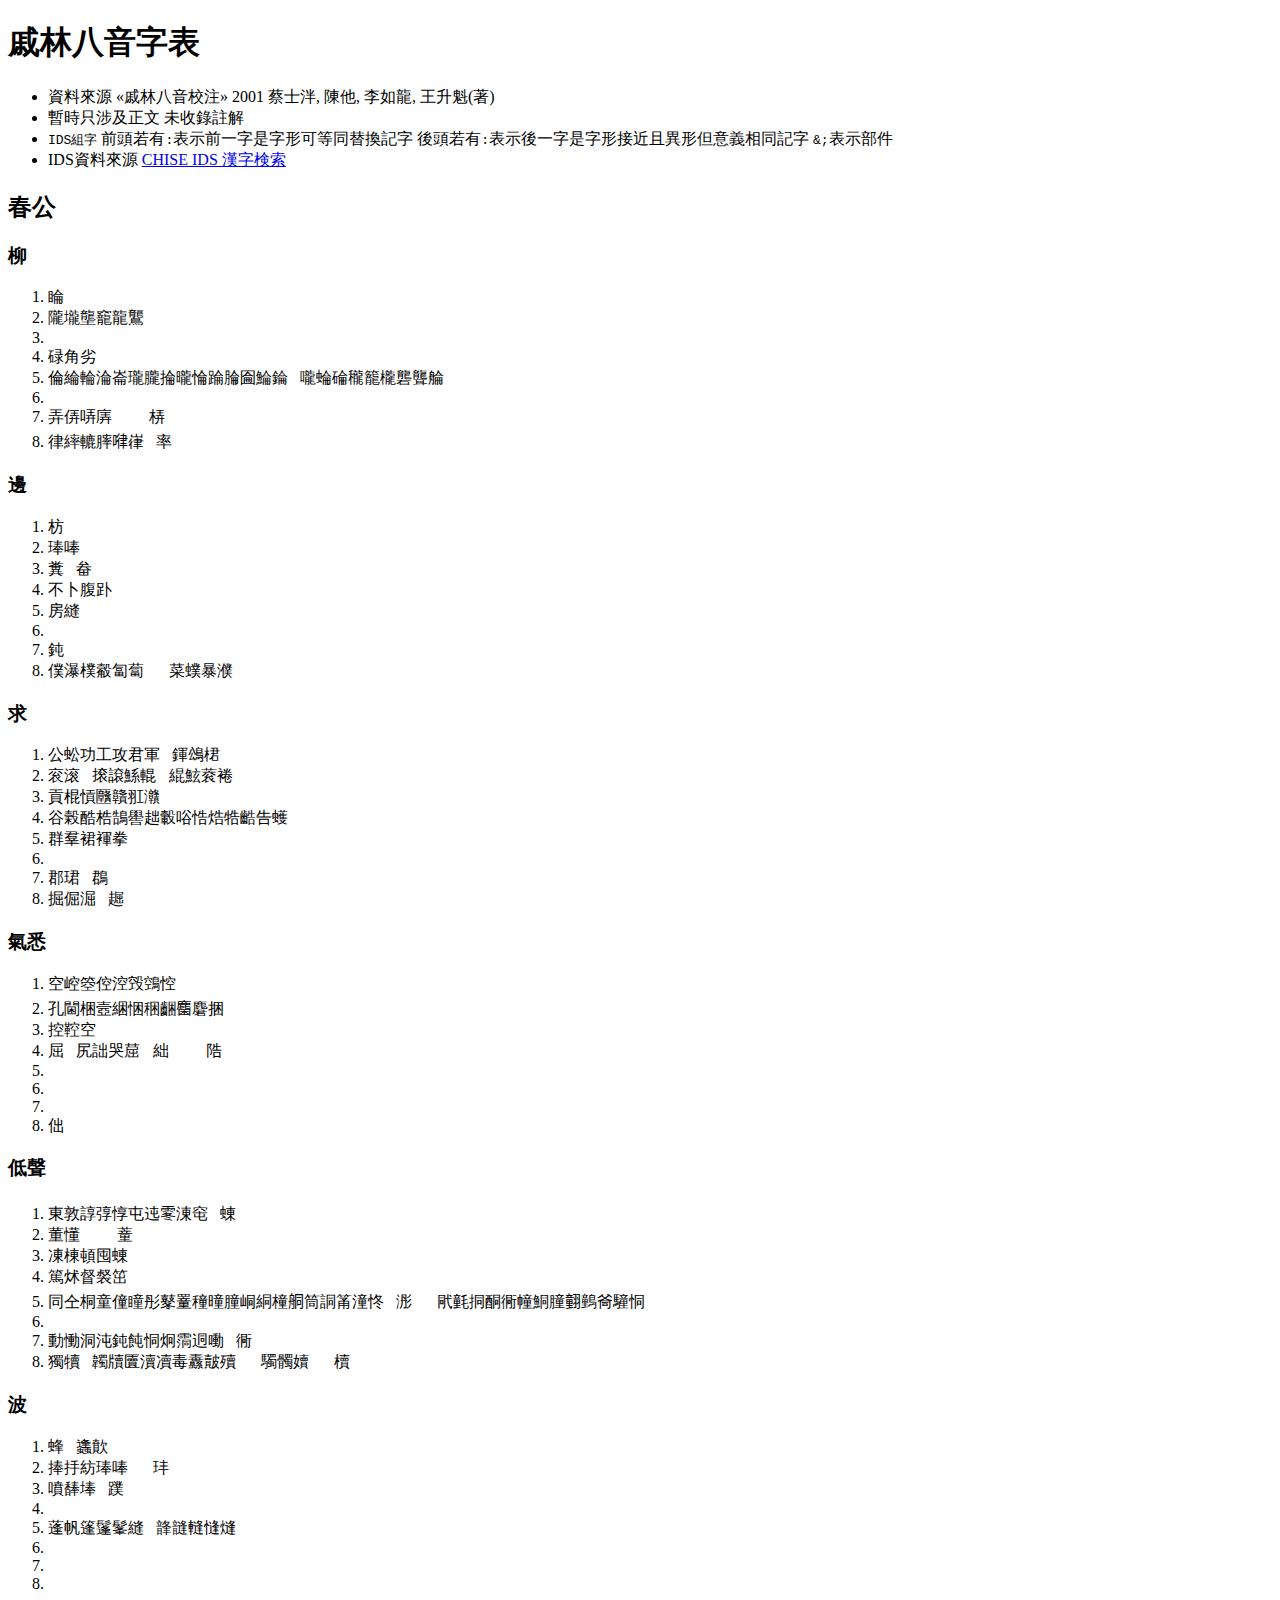
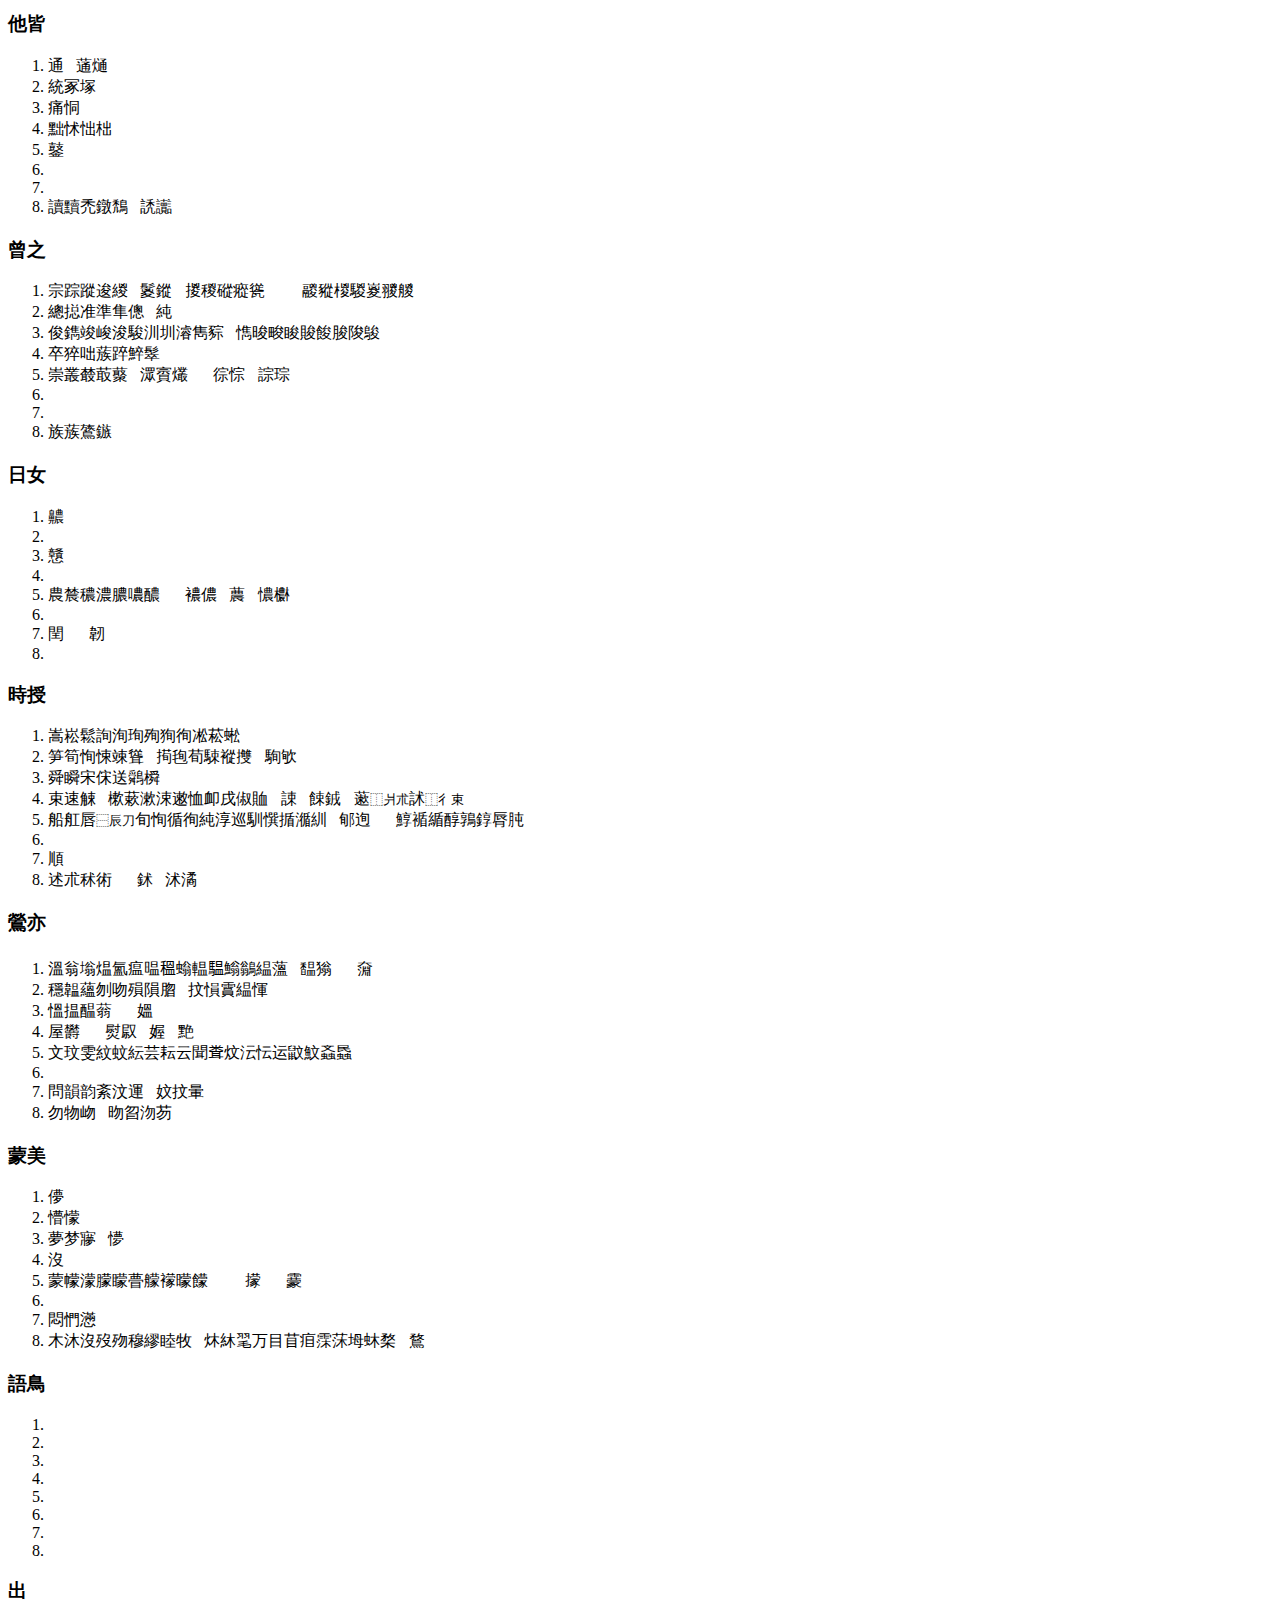
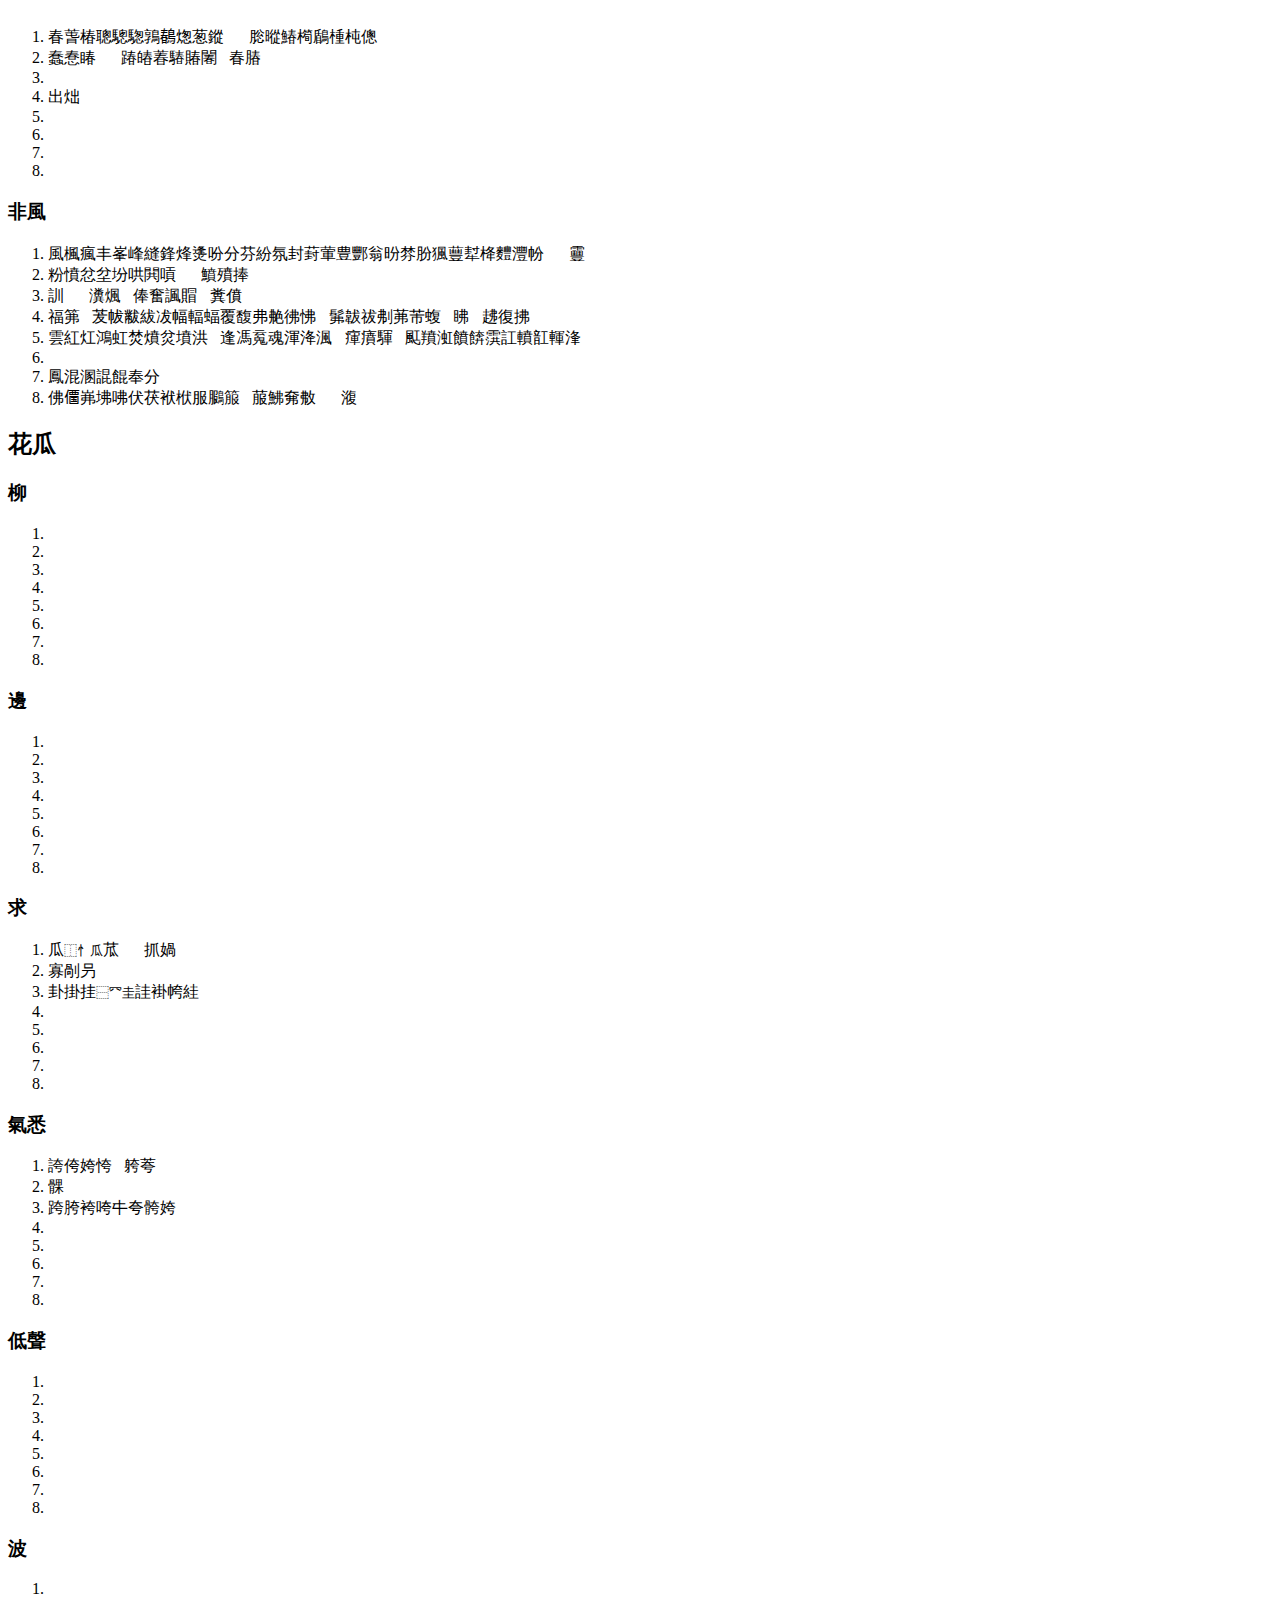
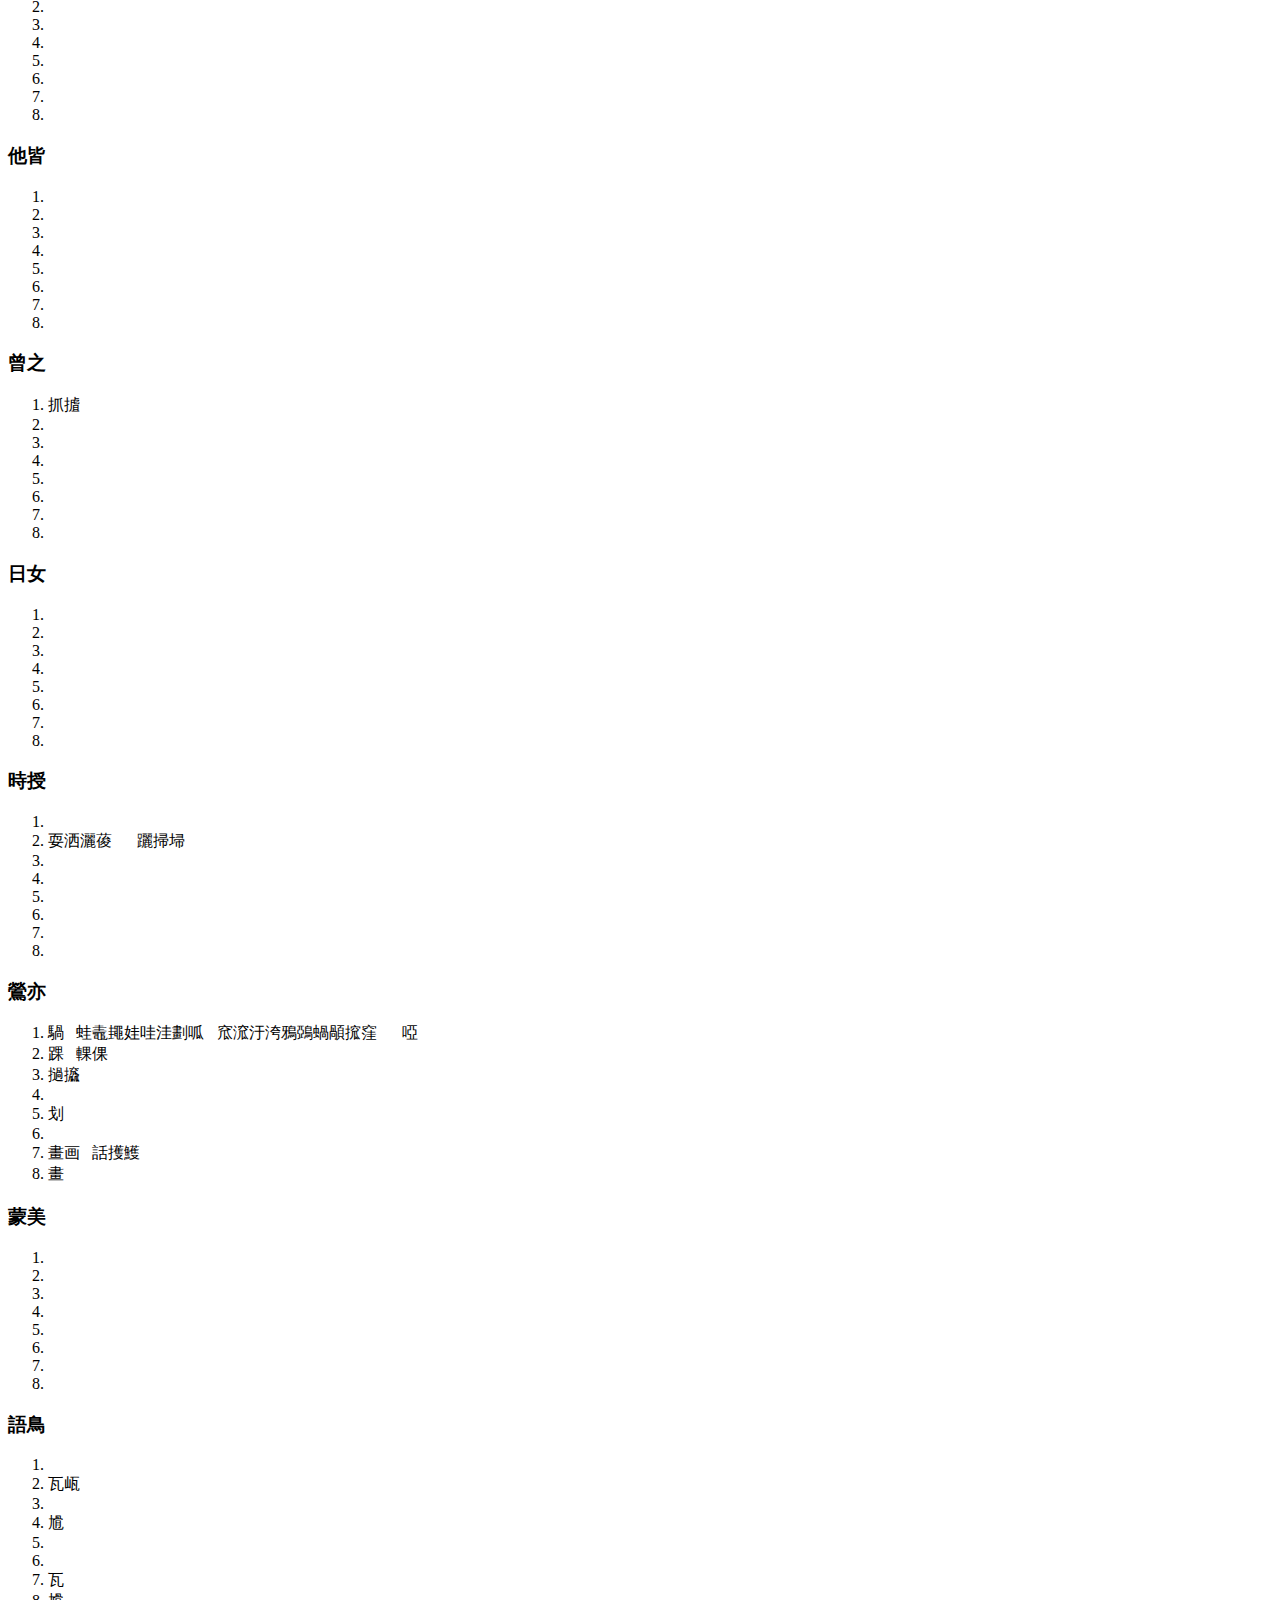
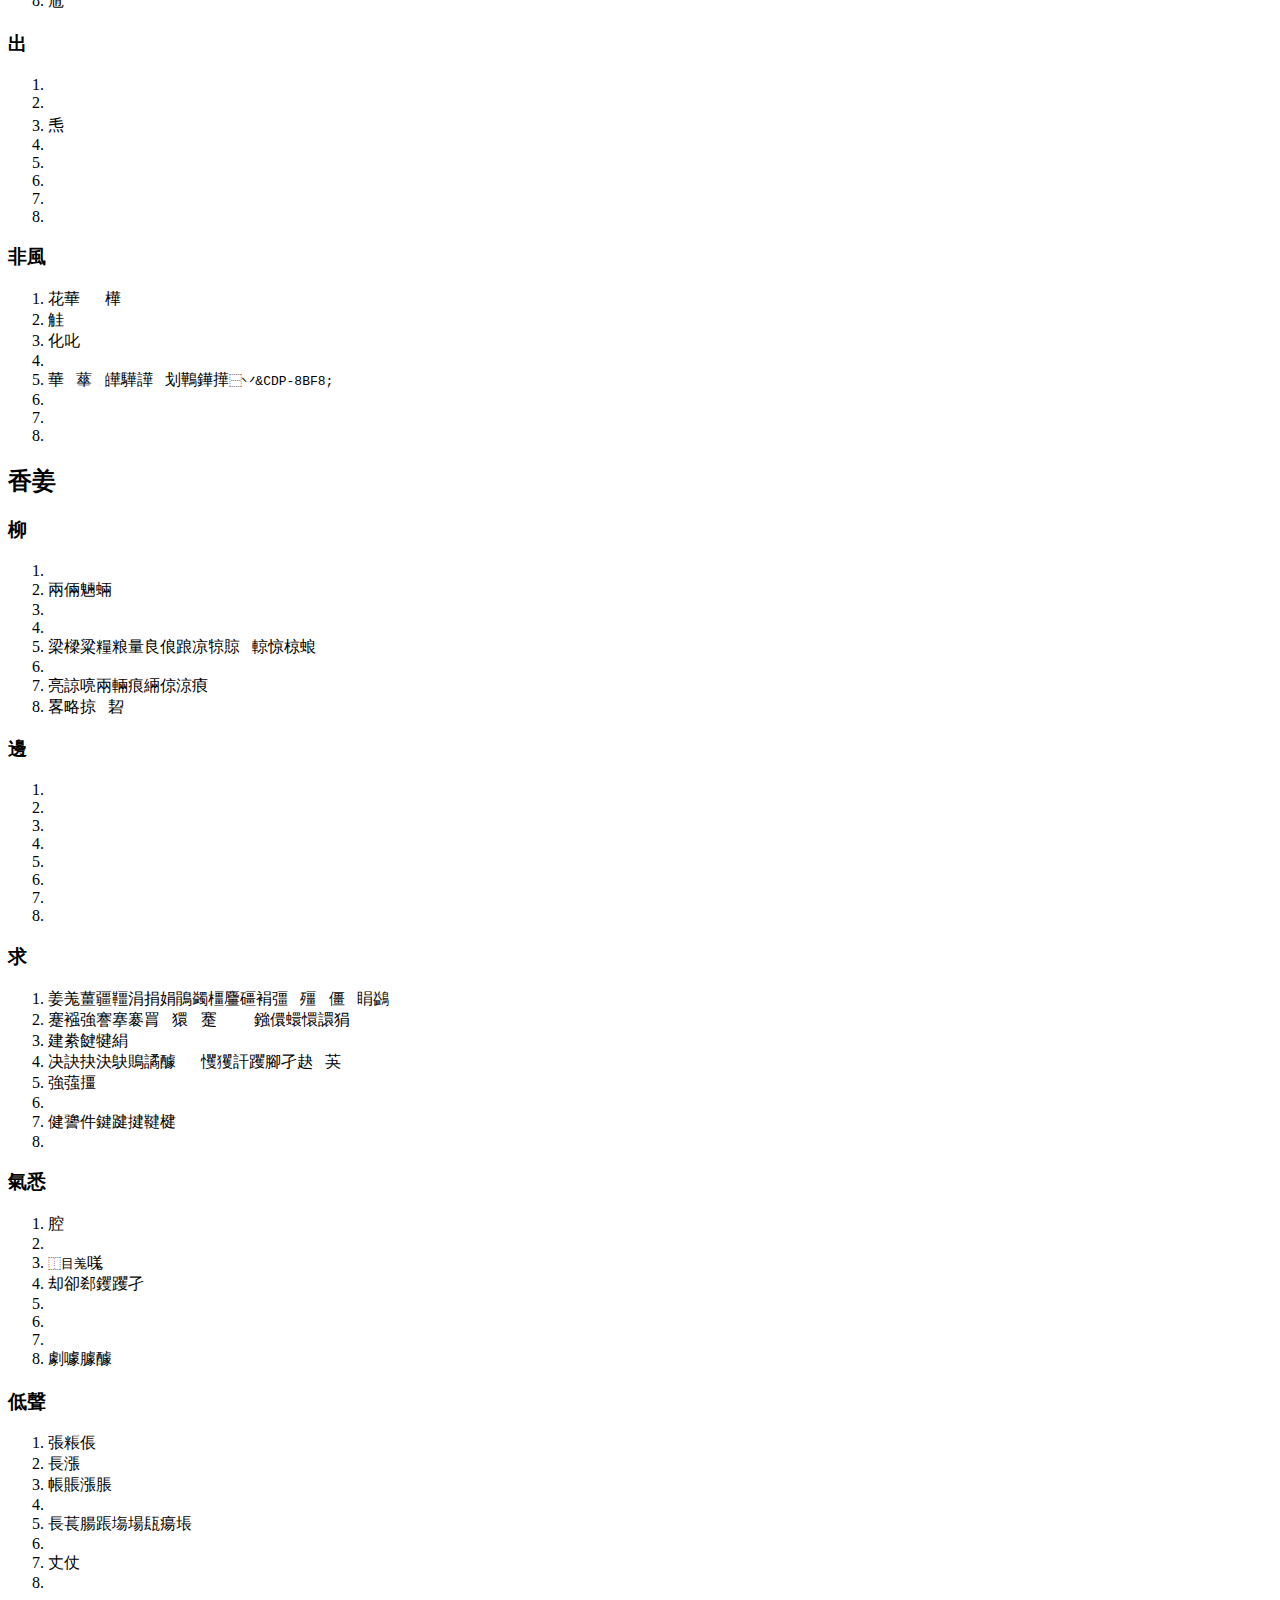
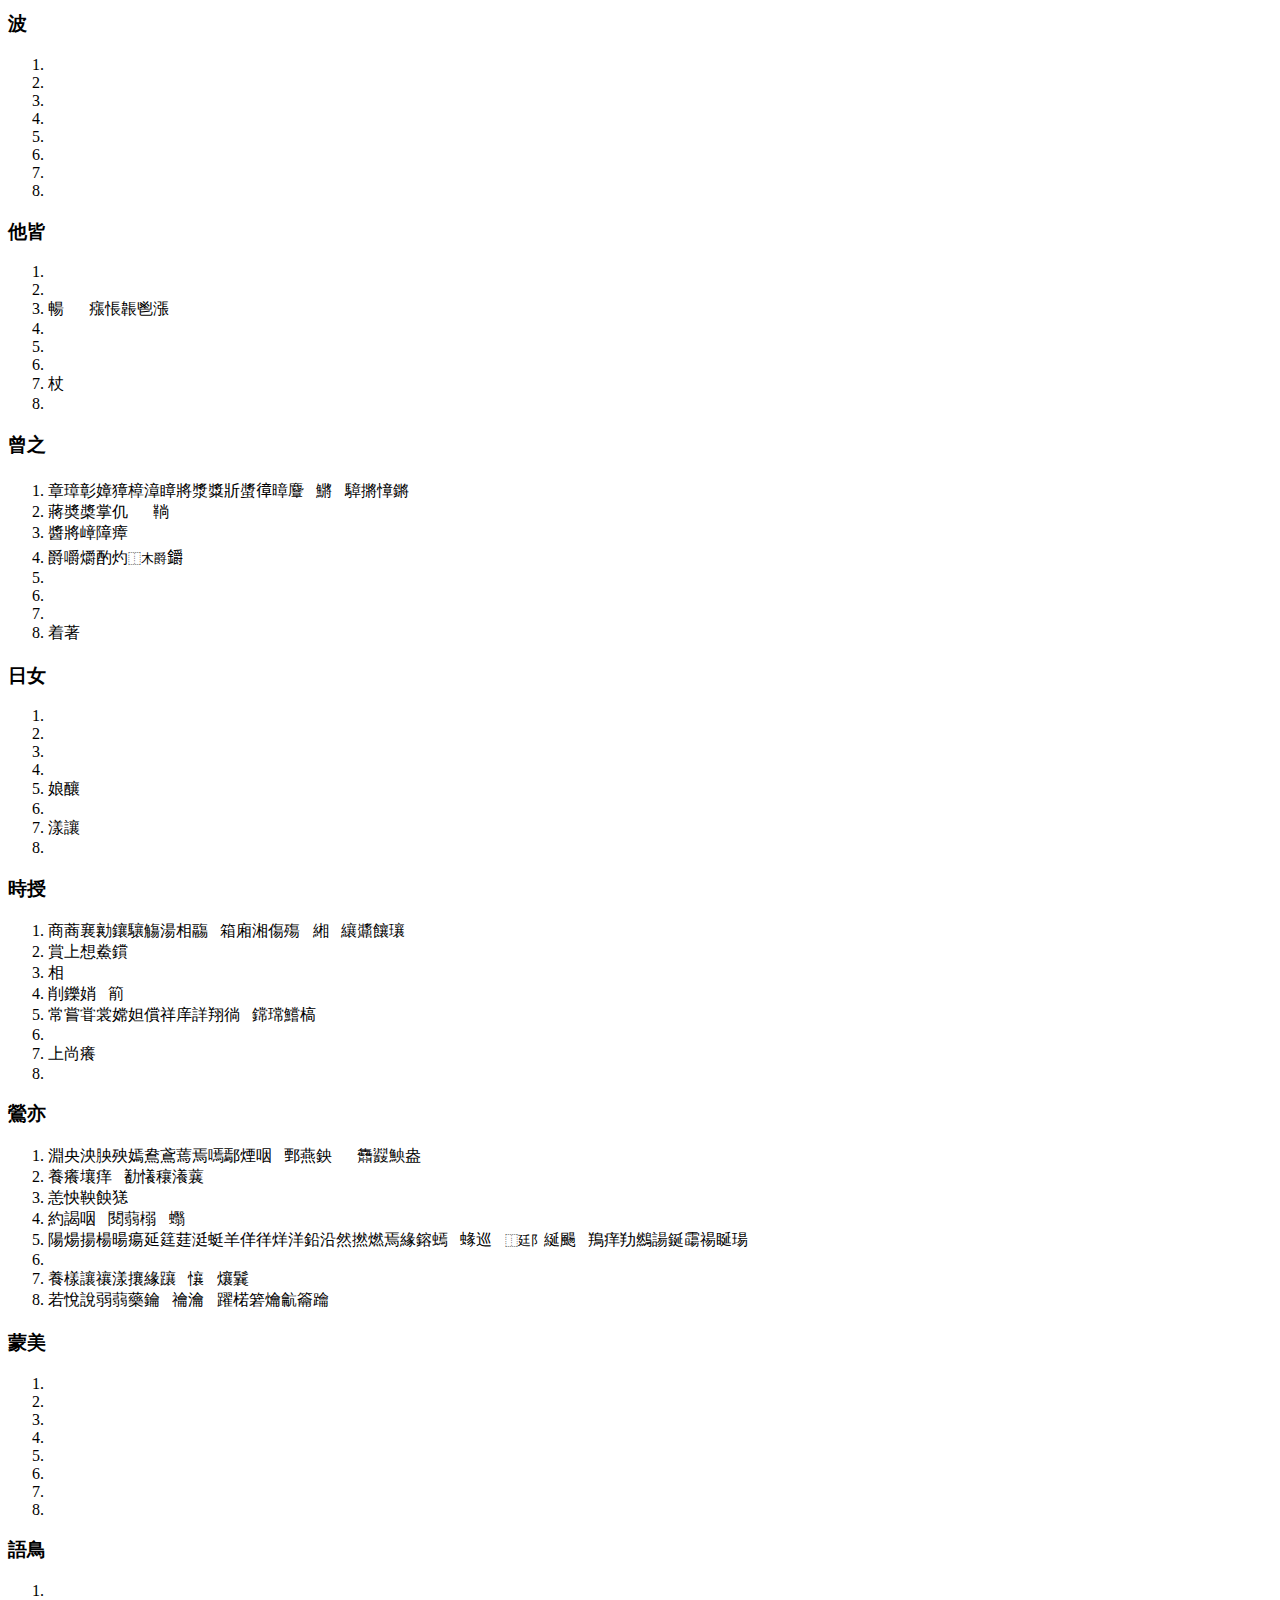
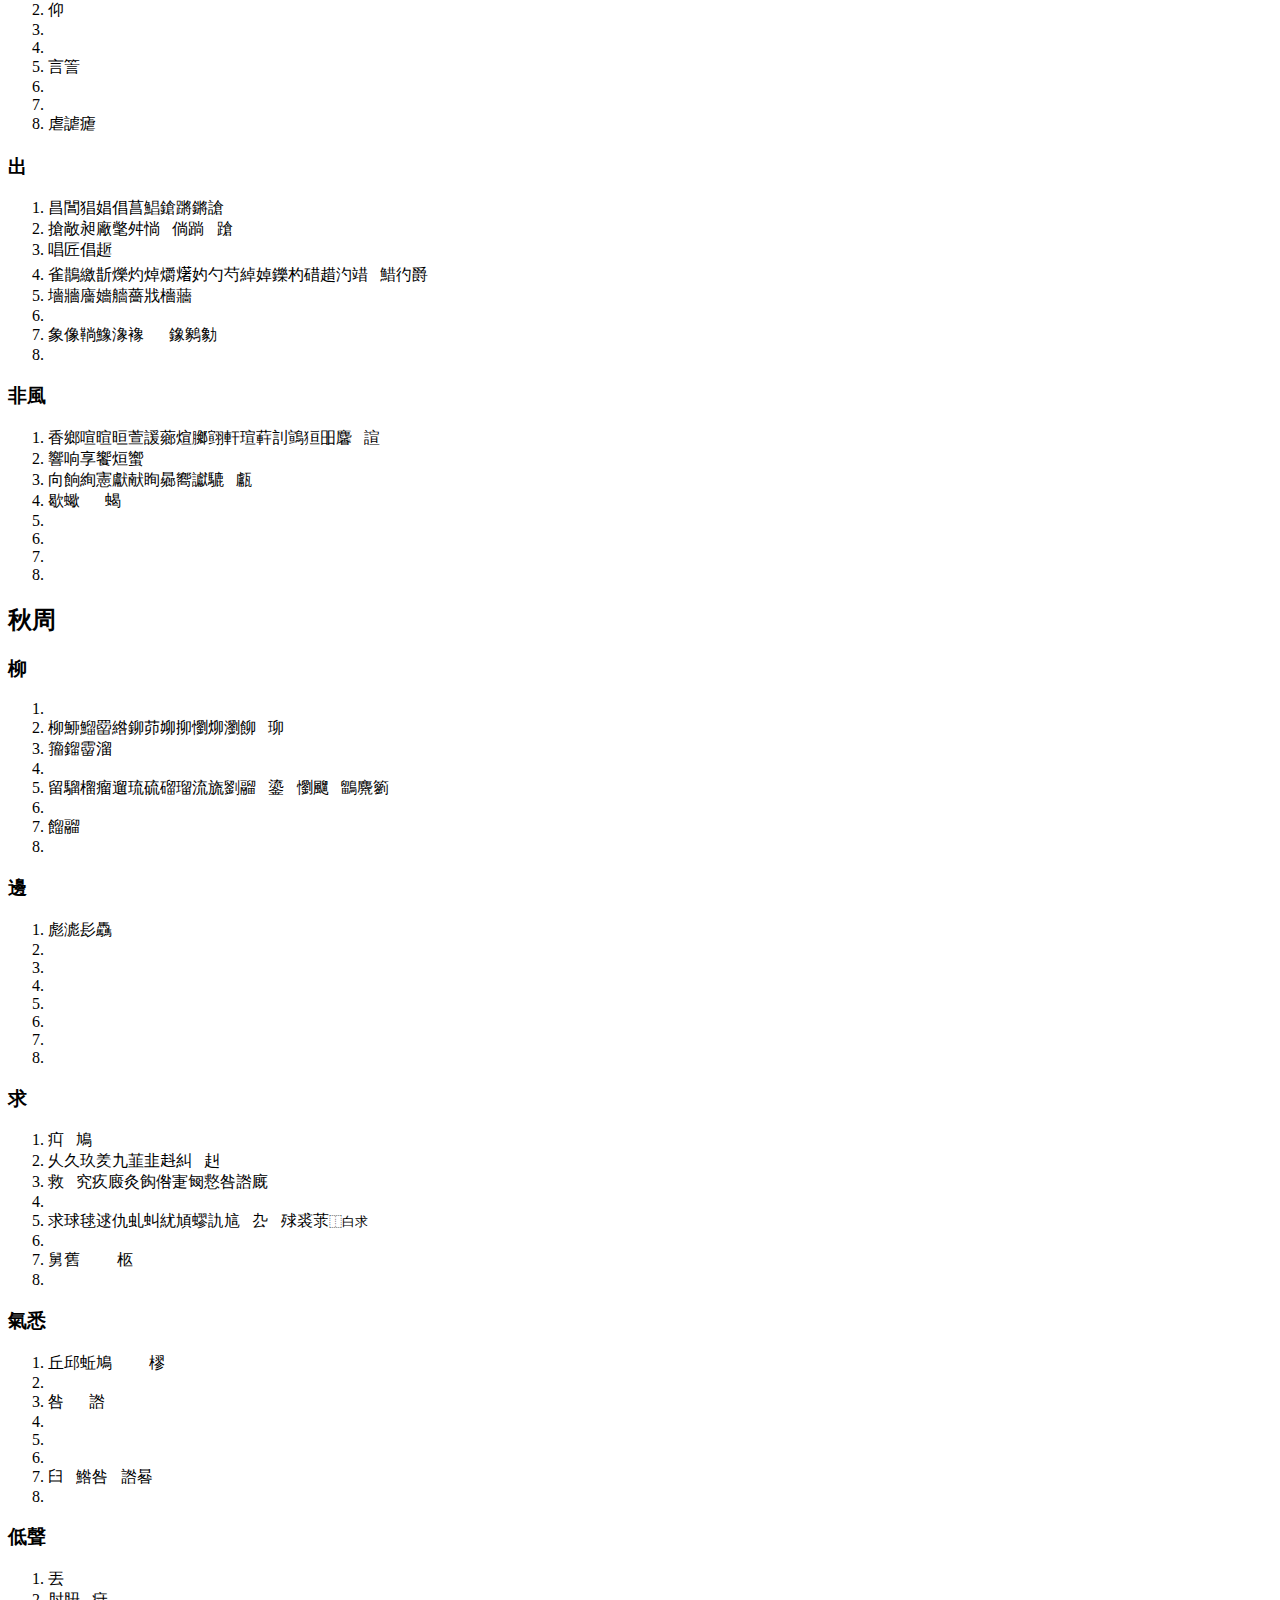
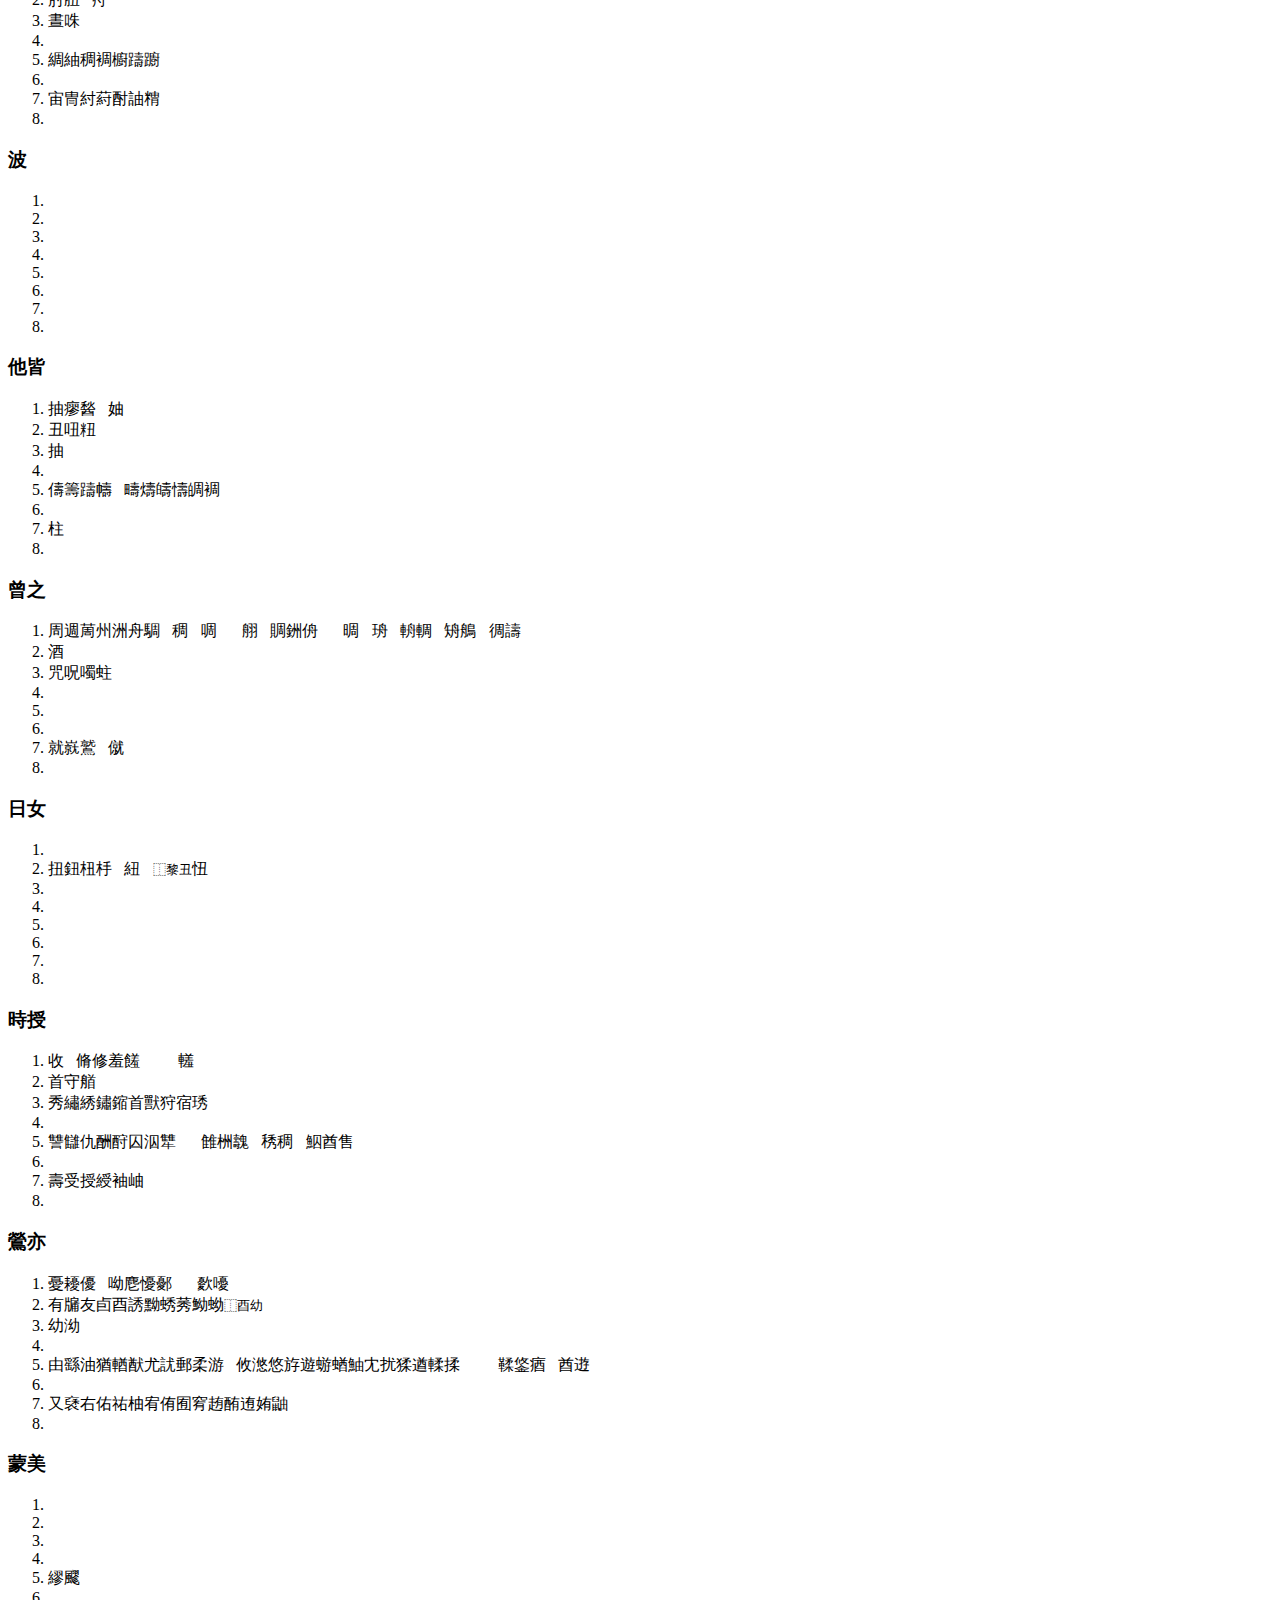
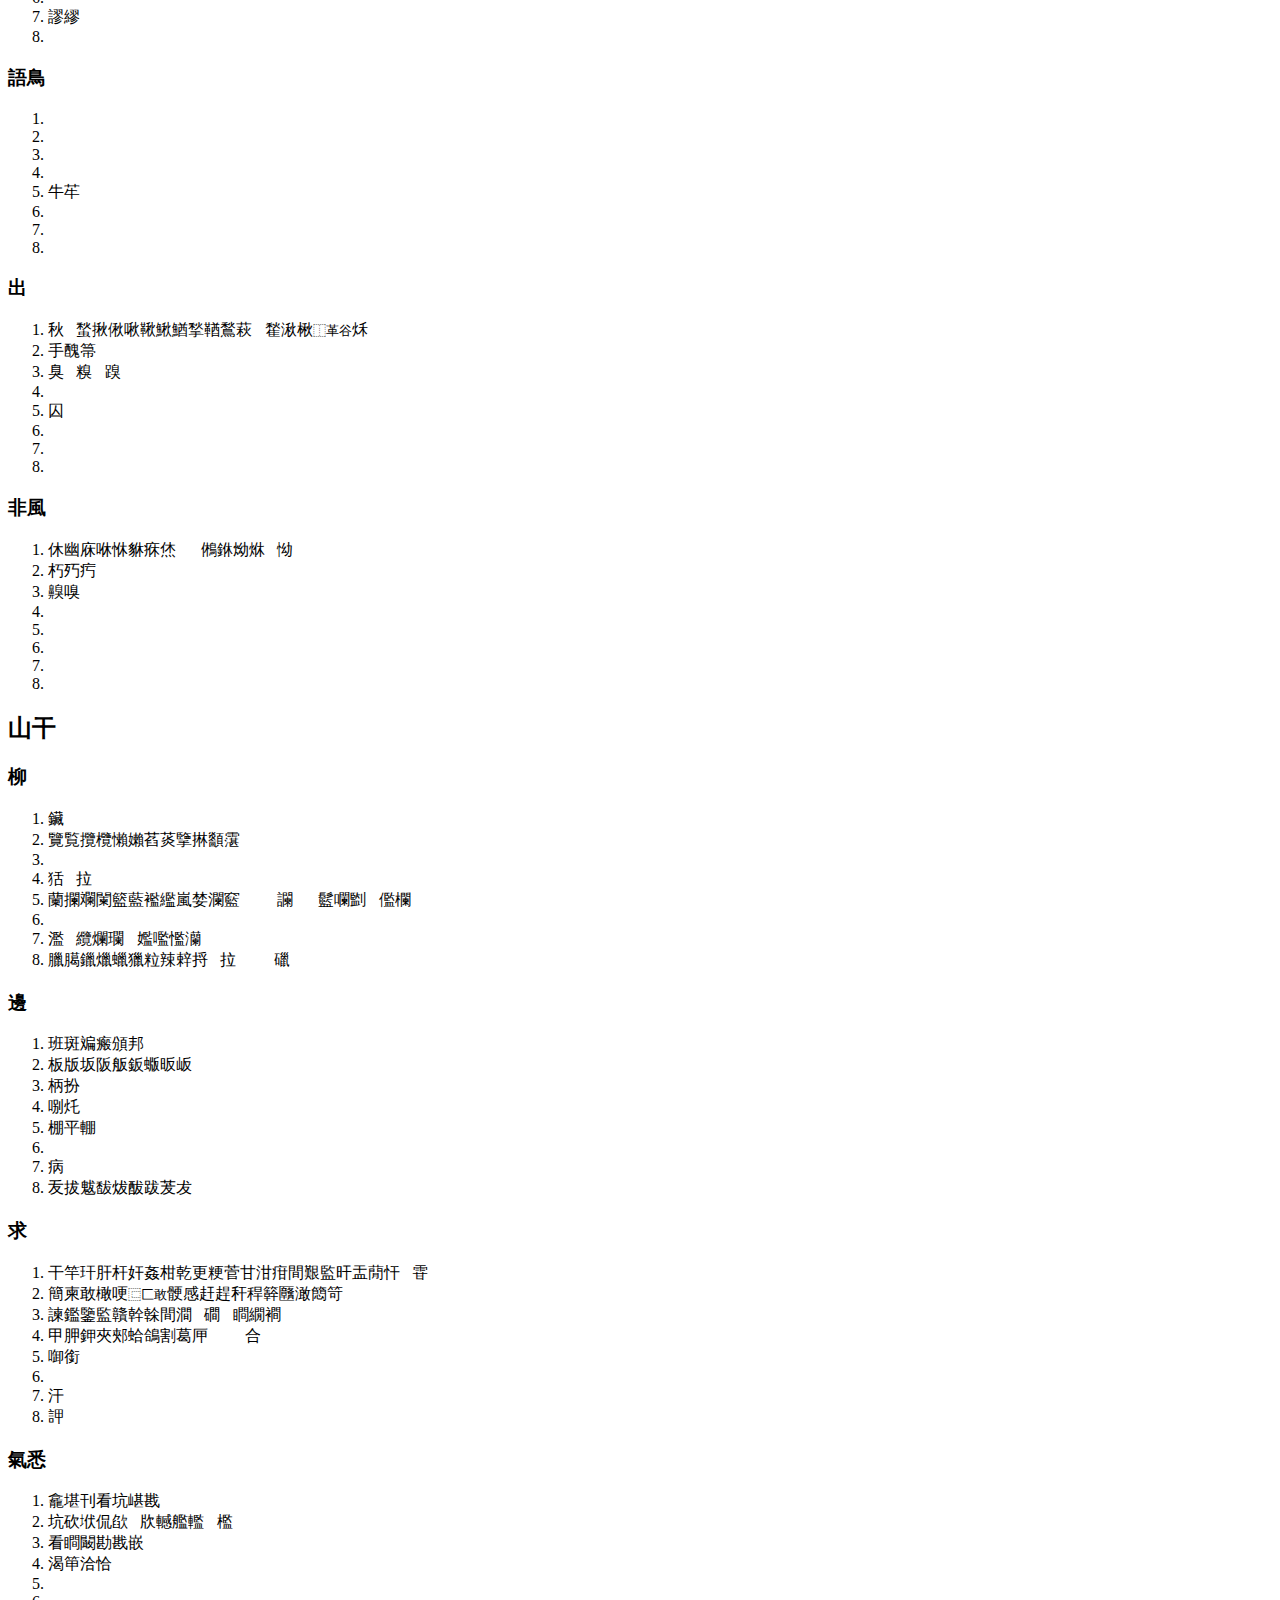
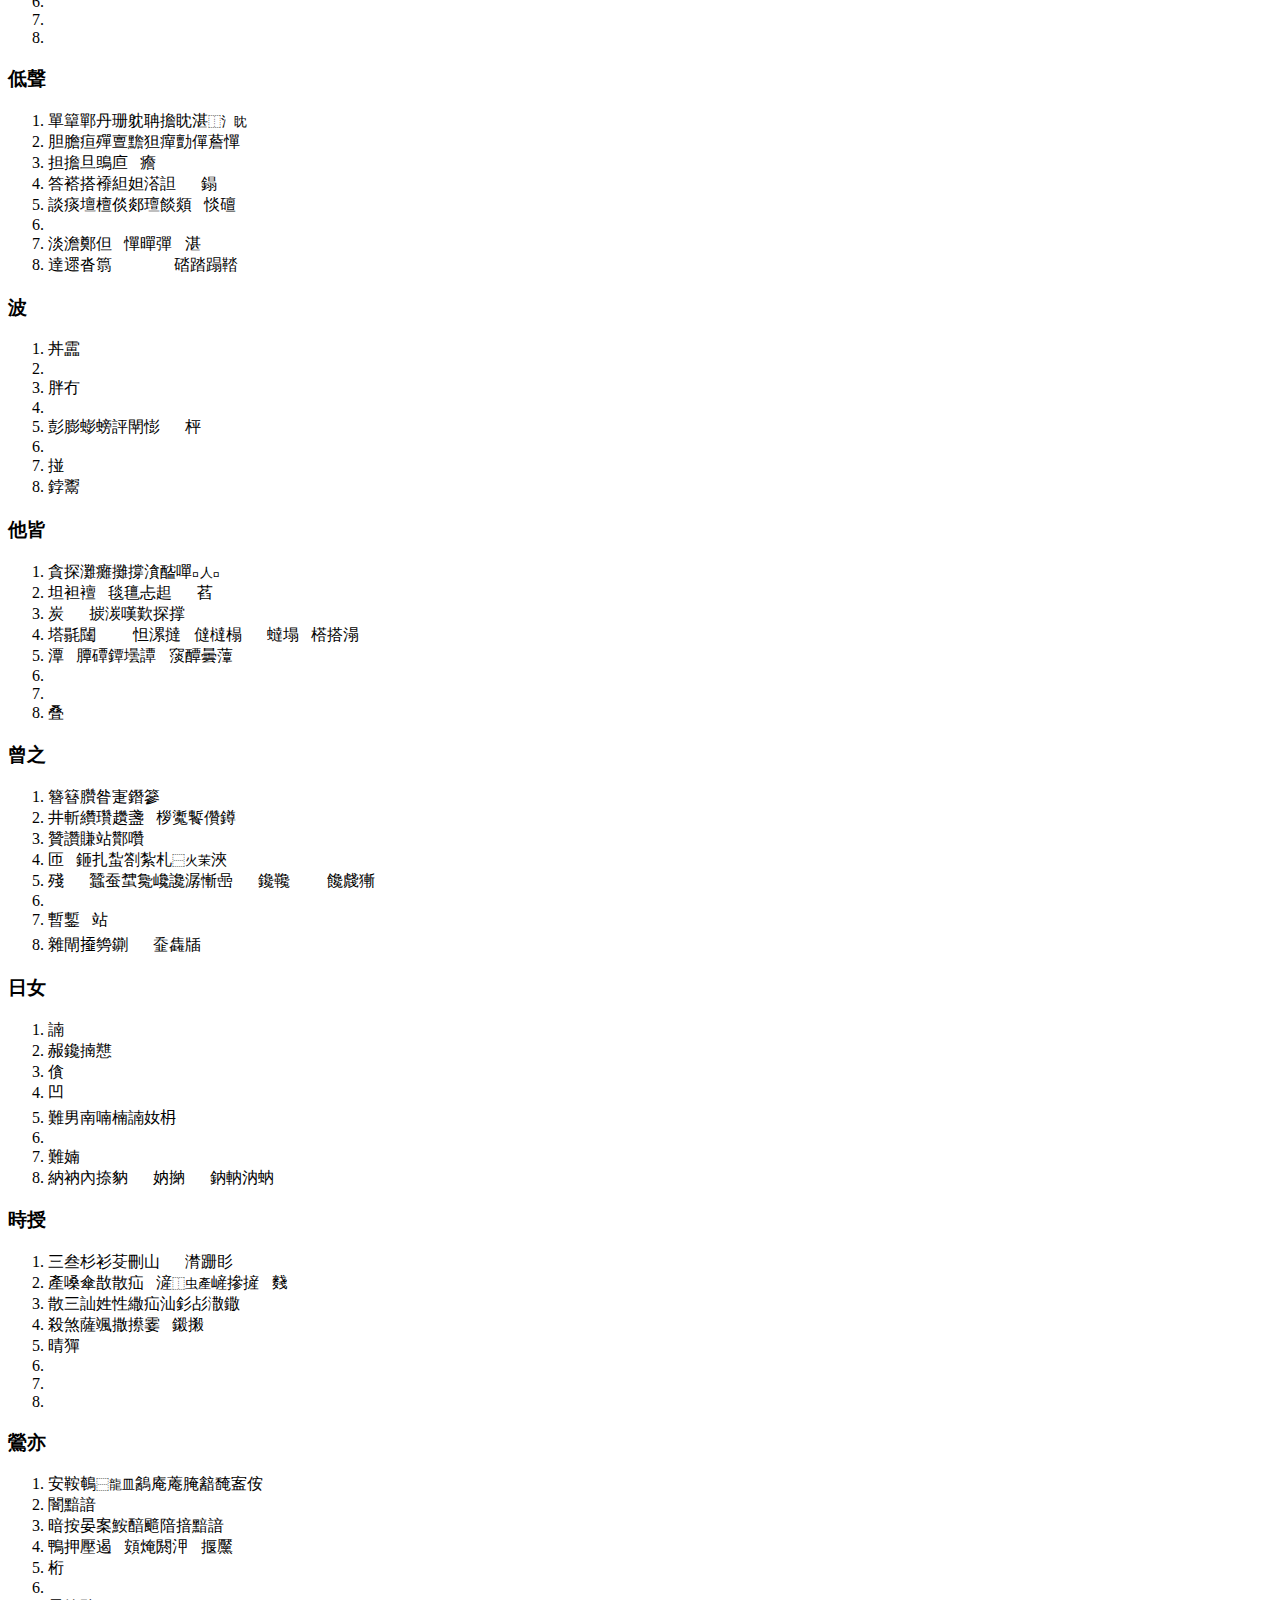
==== CikLinBekIn.html @ 932a10a6 "戚林八音修正" ====
<!doctype html>
<html>
<head>
<meta charset="utf-8">
<meta name="viewport" content="width=device-width, initial-scale=1">
<title>戚林八音字表</title>
<link rel="icon" href="img/icon.png" type="image/png">
<link rel="stylesheet" href="css/ciklinbekin.css">
<link rel="stylesheet" href="css/Hei.css">
</head>
<body>
<h1><a name="top"></a>戚林八音字表</h1>
<ul>
<li>資料來源 «戚林八音校注» 2001 蔡士泮, 陳他, 李如龍, 王升魁(著)</li>
<li>暫時只涉及正文 未收錄註解</li>
<li><code>IDS組字</code> 前頭若有<code>:</code>表示前一字是字形可等同替換記字 後頭若有<code>:</code>表示後一字是字形接近且異形但意義相同記字 <code>&;</code>表示部件</li>
<li>IDS資料來源 <a href="http://www.chise.org/ids-find">CHISE IDS 漢字検索</a></li>
</ul>
<h2><a name="ung"></a>春公</h2>
<h3><a name="lung"></a>柳</h3>
<ol>
<li>睔</li>
<li>隴壠壟竉龍鸗</li>
<li></li>
<li>碌角劣</li>
<li>倫綸輪淪崙瓏朧掄曨惀踚腀圇鯩錀𧱜嚨蜦碖䆍籠櫳礱聾䑳</li>
<li></li>
<li>弄㑝哢㢅𡋱𢙱𨛓梇</li>
<li>律繂轆膟𠷈嵂𢟳率𩴐</li>
</ol>
<h3><a name="bung"></a>邊</h3>
<ol>
<li>枋</li>
<li>琫唪</li>
<li>糞𡊄畚</li>
<li>不卜腹䟔</li>
<li>房縫</li>
<li></li>
<li>鈍</li>
<li>僕瀑樸觳匐蔔𪇰𨄑菜䗱暴濮</li>
</ol>
<h3><a name="gung"></a>求</h3>
<ol>
<li>公蚣功工攻君軍𨑪鍕䲲桾</li>
<li>衮滚𣽙㨰䜇鯀輥𩌌緄鮌蓘裷𢟦</li>
<li>貢棍愩㔶贛羾灨</li>
<li>谷榖酷梏鵠嚳趉轂唂悎焅牿䶜告蠖</li>
<li>群羣裙褌拳𤺽𨞗</li>
<li></li>
<li>郡珺𩂿鵘𨛦</li>
<li>掘倔淈𣨢䞷𣮈</li>
</ol>
<h3><a name="kung"></a>氣悉</h3>
<ol>
<li>空崆箜倥涳㲁鵼悾𪔣</li>
<li>孔閫梱壼綑悃稇齫𪊽麏捆</li>
<li>控鞚空</li>
<li>屈𠜾尻詘哭䓛𧿺絀𧌑𨧱𩣹䧊</li>
<li></li>
<li></li>
<li></li>
<li>㑁𥏘𡲬</li>
</ol>
<h3><a name="dung"></a>低聲</h3>
<ol>
<li>東敦諄弴惇屯迍𩂓涷窀𢛔蝀</li>
<li>董懂𦡂𧽿𧄓蕫</li>
<li>凍棟頓囤蝀𧡍</li>
<li>篤炢督裻笜</li>
<li>同仝桐童僮瞳彤鼕罿穜曈朣峒絧橦𦨴筒詷筩潼㤏𢥞浵𦏆𦍻㢥氃挏酮衕幢鮦膧𦒍䴀㸗䮵恫</li>
<li></li>
<li>動慟洞沌鈍飩恫炯霘迵㗢𪔦衕</li>
<li>獨犢𤛯韣牘匵瀆凟毒纛皾殰𪍹𩞾䮷髑嬻𣰬𢷺櫝</li>
</ol>
<h3><a name="pung"></a>波</h3>
<ol>
<li>蜂𧒒蠭歕</li>
<li>捧抙紡琫唪𣨞𩗴玤</li>
<li>噴䭰埲𢅯蹼</li>
<li>𧼱覆</li>
<li>蓬帆篷鬔髼縫𩐛韸韼䡫㦀熢</li>
<li></li>
<li></li>
<li></li>
</ol>
<h3><a name="tung"></a>他皆</h3>
<ol>
<li>通𪔝蓪熥</li>
<li>統冢塚</li>
<li>痛恫</li>
<li>黜怵㤕柮𩢎</li>
<li>䥢</li>
<li></li>
<li></li>
<li>讀黷禿鐓鵚𧳌䛢讟</li>
</ol>
<h3><a name="zung"></a>曾之</h3>
<ol>
<li>宗踪蹤逡緵𨺡鬉鏦𥓻㨑稯磫瘲㼻𨍈𨲇𪖁鬷豵椶騣嵏翪艐</li>
<li>總搃准準隼傯𩮰純</li>
<li>俊鐫竣峻浚駿汌圳濬雋䝋𧱭懏晙畯睃賐餕脧陖鵔</li>
<li>卒猝咄蔟踤䱣䯿</li>
<li>崇叢樷<!--code>⿳艹丅取:</code-->菆藂𥵫潀賨爜𩅃𩞉徖悰𦇱誴琮</li>
<li></li>
<li></li>
<li>族蔟鷟鏃𡻬</li>
</ol>
<h3><a name="nung"></a>日女</h3>
<ol>
<li>齈</li>
<li>𨑊癑冗</li>
<li>戇</li>
<li></li>
<li>農辳穠濃膿噥醲𪆯𪒬襛儂𩅽蕽𩟊憹欁</li>
<li></li>
<li>閏𪼙𨬔韌</li>
<li>𧖩衄䘐</li>
</ol>
<h3><a name="sung"></a>時授</h3>
<ol>
<li>嵩崧鬆詢洵珣殉狥徇凇菘蜙</li>
<li>笋筍恂悚竦聳𢱤㨚毥荀駷䙕㩳<!--code>:⿲扌隻隻</code-->𡾼駨㰬</li>
<li>舜瞬宋俕送䴄橓</li>
<li>束速觫𣚯樕蔌漱涑遫恤卹戌俶賉𧐒誎𪋗餗銊𩳒藗<!--code>:⿺辶蔌</code--><code>⿰爿朮</code>訹<code>⿰彳束</code>𣨤簌珬</li>
<li>船舡唇<code>⿱辰刀</code>旬恂循徇純淳巡馴㦏揗㵌紃𪀠郇迿𨺠𡗥鯙䙉䋸醇鶉錞脣肫</li>
<li></li>
<li>順</li>
<li>述朮秫術𧺶𩗕鉥𩶄沭潏</li>
</ol>
<h3><a name="ung"></a>鶯亦</h3>
<ol>
<li>溫翁塕煴氳瘟㬈𥠺<!--code>:⿰禾昷</code-->螉輼𩥈<!--code>:⿰馬昷</code-->䱵鶲緼薀𩔚馧㺋𨷇𪉸<!--code>:⿰鹵昷</code-->奫</li>
<li>穩韞蘊刎吻殞隕䐇𤸫抆愪霣緼惲</li>
<li>慍揾醖蓊𧛹𩌋媼</li>
<li>屋欝𩰪𢺴<!--code>:⿰扌欝</code-->熨叞𨜘媉𤓣䵥</li>
<li>文玟雯紋蚊紜芸耘云聞𥹢炆沄忶运鼤魰螡蟁</li>
<li></li>
<li>問韻韵紊汶運𤸫妏抆暈</li>
<li>勿物岉𣃦昒㫚沕芴</li>
</ol>
<h3><a name="mung"></a>蒙美</h3>
<ol>
<li>儚</li>
<li>懵懞</li>
<li>夢梦㝱𪇓懜</li>
<li>沒</li>
<li>蒙幪濛朦矇瞢艨䙩曚饛𨱨𩴲𪇓㩚𨞫𨮵靀𩦺</li>
<li></li>
<li>悶㥃懣</li>
<li>木沐沒歿歾穆繆睦牧𩵦炑䊾毣万目苜㾇霂莯坶蚞楘𨍎鶩</li>
</ol>
<h3><a name="ngung"></a>語鳥</h3>
<ol>
<li></li>
<li></li>
<li></li>
<li></li>
<li></li>
<li></li>
<li></li>
<li></li>
</ol>
<h3><a name="cung"></a>出</h3>
<ol>
<li>春萅椿聰驄騘鶉𪂹㷓葱鏦𨡮𩬼䐋暰鰆橁鶞㮔杶傯</li>
<li>蠢惷睶𨙔𢾎踳㿤萶䮞賰䦮𢧔春䐏</li>
<li></li>
<li>出炪</li>
<li></li>
<li></li>
<li></li>
<li></li>
</ol>
<h3><a name="hung"></a>非風</h3>
<ol>
<li>風楓瘋丰峯峰縫鋒烽㷭吩分芬紛氛封葑葷豊酆翁昐棼肦猦蘴犎栙麷灃帉𣬩𩃼靊</li>
<li>粉憤忿坌坋哄閧嗊𩒓𩢙鱝㱵捧</li>
<li>訓𡏰𢹔瀵煈𢅯俸奮諷賵𠙒糞僨𪇑</li>
<li>福笰𦐓茇帗<!--code>:⿰巾叐</code-->黻紱冹幅輻蝠覆馥弗艴彿怫𢘍髴韍祓刜茀芾蝮𩮘䀟𩋨䞞復拂</li>
<li>雲紅灴鴻虹焚燌炃墳洪𢊱逢馮䰟魂渾洚渢𧡡瘒㿎䮝𢴢䫹羵渱饙餴霟訌轒䪦䡣浲</li>
<li></li>
<li>鳳混溷䛰餛奉分𦞢𦡵</li>
<li>佛𠏹<!--code>:⿰⺅⿱⻃國</code-->岪坲咈伏茯袱栿服鵩箙𦩟菔鮄㚕<!--code>⿰弗攴:</code-->㪄𧼗𧳂澓𪀢𩢰𥪚𩎧</li>
</ol>
<h2><a name="ua"></a>花瓜</h2>
<h3><a name="lua"></a>柳</h3>
<ol>
<li></li>
<li></li>
<li></li>
<li></li>
<li></li>
<li></li>
<li></li>
<li></li>
</ol>
<h3><a name="bua"></a>邊</h3>
<ol>
<li></li>
<li></li>
<li></li>
<li></li>
<li></li>
<li></li>
<li></li>
<li></li>
</ol>
<h3><a name="gua"></a>求</h3>
<ol>
<li>瓜<code>⿰忄瓜</code>苽𠛒𥄼抓媧</li>
<li>寡剮叧</li>
<li>卦掛挂<code>⿱⺳圭</code>詿褂㡁絓</li>
<li></li>
<li></li>
<li></li>
<li></li>
<li></li>
</ol>
<h3><a name="kua"></a>氣悉</h3>
<ol>
<li>誇侉姱恗𠇗䠸荂</li>
<li>髁</li>
<li>跨胯袴咵㐄夸骻姱</li>
<li></li>
<li></li>
<li></li>
<li></li>
<li></li>
</ol>
<h3><a name="dua"></a>低聲</h3>
<ol>
<li></li>
<li></li>
<li></li>
<li></li>
<li></li>
<li></li>
<li></li>
<li></li>
</ol>
<h3><a name="pua"></a>波</h3>
<ol>
<li></li>
<li></li>
<li></li>
<li></li>
<li></li>
<li></li>
<li></li>
<li></li>
</ol>
<h3><a name="tua"></a>他皆</h3>
<ol>
<li></li>
<li></li>
<li></li>
<li></li>
<li></li>
<li></li>
<li></li>
<li></li>
</ol>
<h3><a name="zua"></a>曾之</h3>
<ol>
<li>抓摣</li>
<li></li>
<li></li>
<li></li>
<li></li>
<li></li>
<li></li>
<li></li>
</ol>
<h3><a name="nua"></a>日女</h3>
<ol>
<li></li>
<li></li>
<li></li>
<li></li>
<li></li>
<li></li>
<li></li>
<li></li>
</ol>
<h3><a name="sua"></a>時授</h3>
<ol>
<li></li>
<li>耍洒灑葰𣳳𥸗躧掃埽</li>
<li></li>
<li></li>
<li></li>
<li></li>
<li></li>
<li></li>
</ol>
<h3><a name="ua"></a>鶯亦</h3>
<ol>
<li>騧𩢍蛙鼃䵷娃哇洼劃呱𠹁窊溛汙洿鴉鵶蝸䫚搲窪𡗷𥧰啞𠛒</li>
<li>踝𩸄輠倮</li>
<li>撾攨</li>
<li>𧲇</li>
<li>划</li>
<li></li>
<li>畫画𠚇話擭鱯</li>
<li>畫𦧉</li>
</ol>
<h3><a name="mua"></a>蒙美</h3>
<ol>
<li></li>
<li></li>
<li></li>
<li></li>
<li></li>
<li></li>
<li></li>
<li></li>
</ol>
<h3><a name="ngua"></a>語鳥</h3>
<ol>
<li></li>
<li>瓦㼘</li>
<li>𡧗</li>
<li>尳</li>
<li></li>
<li></li>
<li>瓦</li>
<li>尳</li>
</ol>
<h3><a name="cua"></a>出</h3>
<ol>
<li></li>
<li></li>
<li>𤆬</li>
<li></li>
<li></li>
<li></li>
<li></li>
<li></li>
</ol>
<h3><a name="hua"></a>非風</h3>
<ol>
<li>花華𨶱𨣄樺</li>
<li>觟</li>
<li>化叱𠯒𩵏𩲏</li>
<li></li>
<li>華𦰗蕐<!--code>:⿳⺿一&CDP-88A6;</code-->𡼀<!--code>:⿳山一&CDP-88A6;</code-->皣驊譁𧑍划鷨鏵撶<code>⿱丷&CDP-8BF8;</code></li>
<li></li>
<li></li>
<li></li>
</ol>
<h2><a name="iong"></a>香姜</h2>
<h3><a name="liong"></a>柳</h3>
<ol>
<li></li>
<li>兩倆魎蜽</li>
<li></li>
<li></li>
<li>梁樑粱糧粮量良俍踉凉㹁䝶𨄈輬惊椋蜋𩗬</li>
<li></li>
<li>亮諒喨兩輛痕緉倞涼㾗</li>
<li>畧略掠𪅅䂮</li>
</ol>
<h3><a name="biong"></a>邊</h3>
<ol>
<li></li>
<li></li>
<li></li>
<li></li>
<li></li>
<li></li>
<li></li>
<li></li>
</ol>
<h3><a name="giong"></a>求</h3>
<ol>
<li>姜羗薑疆韁涓捐娟鵑蠲橿麠礓裐彊𪁸殭𤀌僵𧏙睊鷁</li>
<li>蹇襁強謇搴褰罥𪻅獧𩝽䞿𠐻𡾰𨇥鏹儇蠉懁譞狷</li>
<li>建絭䭈犍絹</li>
<li>决訣抉決鴃鵙譎醵𤿩𪈴戄玃訐躩腳孑赽𧝃芵𧢭</li>
<li>強蔃㩖</li>
<li></li>
<li>健謽件鍵踺揵鞬楗</li>
<li></li>
</ol>
<h3><a name="kiong"></a>氣悉</h3>
<ol>
<li>腔𩣼</li>
<li></li>
<li><code>⿰目羗</code>嗴</li>
<li>却卻郄钁躩孑</li>
<li></li>
<li></li>
<li></li>
<li>劇噱臄醵</li>
</ol>
<h3><a name="diong"></a>低聲</h3>
<ol>
<li>張粻倀</li>
<li>長漲</li>
<li>帳賬漲脹</li>
<li></li>
<li>長萇腸䠆塲場瓺瘍㙊</li>
<li></li>
<li>丈仗</li>
<li></li>
</ol>
<h3><a name="piong"></a>波</h3>
<ol>
<li></li>
<li></li>
<li></li>
<li></li>
<li></li>
<li></li>
<li></li>
<li></li>
</ol>
<h3><a name="tiong"></a>他皆</h3>
<ol>
<li></li>
<li></li>
<li>暢𥠴𦿄瘬悵韔鬯漲</li>
<li></li>
<li></li>
<li></li>
<li>杖</li>
<li></li>
</ol>
<h3><a name="ziong"></a>曾之</h3>
<ol>
<li>章璋彰嫜獐樟漳瞕將漿䊢斨螿𢕔暲麞𧽣鱂𪅂騿摪慞鏘</li>
<li>蔣奬槳掌仉𤓯𦺡鞝</li>
<li>醬將嶂障瘴</li>
<li>爵嚼爝酌灼<code>⿰木爵</code>𨰜</li>
<li></li>
<li></li>
<li></li>
<li>着著</li>
</ol>
<h3><a name="niong"></a>日女</h3>
<ol>
<li></li>
<li></li>
<li></li>
<li></li>
<li>娘釀</li>
<li></li>
<li>漾讓𥽬</li>
<li></li>
</ol>
<h3><a name="siong"></a>時授</h3>
<ol>
<li>商蔏襄勷鑲驤觴湯相鬺𪄲箱廂湘傷殤𤷼緗𪂼纕䵼饟瓖</li>
<li>賞上想鮝鑜</li>
<li>相</li>
<li>削鑠娋𪃅箾</li>
<li>常嘗甞裳嫦妲償祥庠詳翔徜𩀯鏛瑺鱨槁</li>
<li></li>
<li>上尚癢</li>
<li></li>
</ol>
<h3><a name="iong"></a>鶯亦</h3>
<ol>
<li>淵央泱胦殃嫣鴦鳶蔫焉嘕鄢煙咽𣃝鄄燕鉠𨓯𪓛䨊鼝䱀盎</li>
<li>養癢壤痒𨱝㔦懩穰瀁蘘</li>
<li>恙怏鞅䬬㺊𣉗</li>
<li>約謁咽𤝱閱蒻榒𪑦蠮</li>
<li>陽煬揚楊暘瘍延筳莛涏蜓羊佯徉烊洋鉛沿然撚燃焉緣鎔䗡𥂸蝝巡<!--code>:⿺夂巛</code-->𡋺<code>⿰廷阝</code>綖颺𤡮鴹痒劷䳿諹鋋霷禓䀽瑒</li>
<li></li>
<li>養樣讓禳漾攘緣躟𧫛懹𢟣爙鬤</li>
<li><!--code>若:⿱&M-30640;右</code-->若悅說弱蒻藥鑰𨷲禴瀹𥸤躍楉箬爚䶳籥䠯</li>
</ol>
<h3><a name="miong"></a>蒙美</h3>
<ol>
<li></li>
<li></li>
<li></li>
<li></li>
<li></li>
<li></li>
<li></li>
<li></li>
</ol>
<h3><a name="ngiong"></a>語鳥</h3>
<ol>
<li></li>
<li>仰</li>
<li></li>
<li></li>
<li>言䇾</li>
<li></li>
<li></li>
<li>虐謔瘧</li>
</ol>
<h3><a name="ciong"></a>出</h3>
<ol>
<li>昌閶猖娼倡菖鯧鎗蹡鏘謒𨶆𪂇</li>
<li>搶敞昶廠氅舛惝𪁺倘䠀𩞥蹌</li>
<li>唱匠倡䞪𪀘</li>
<li>雀鵲繳斮爍灼焯爝𤏸妁勺芍綽婥鑠杓碏趞汋䇎𪖀䱜彴爵</li>
<li>墻牆廧<!--code>牆:⿰爿夾⿱回</code-->嬙艢薔戕檣蘠</li>
<li></li>
<li>象像鞝鱌潒襐𨖶𦺨鐌䴂勨</li>
<li></li>
</ol>
<h3><a name="hiong"></a>非風</h3>
<ol>
<li>香鄉喧暄晅萱諼薌煊膷翧軒瑄蓒䚯䳦狟昍麘𩠾諠</li>
<li>響响享饗烜蠁</li>
<li>向餉絢憲獻献眴曏嚮讞騼𧾨甗</li>
<li>歇蠍𤢔𦪬蝎</li>
<li></li>
<li></li>
<li></li>
<li></li>
</ol>
<h2><a name="iu"></a>秋周</h2>
<h3><a name="liu"></a>柳</h3>
<ol>
<li></li>
<li>柳䱖鰡罶綹鉚茆㚹㧕懰㶯瀏飹𨋖珋</li>
<li>籀鎦霤溜</li>
<li></li>
<li>留騮榴瘤遛琉硫磂瑠流旒劉鬸𪆱鎏𥧥懰飀𣠚鶹麍䉧</li>
<li></li>
<li>餾鬸</li>
<li></li>
</ol>
<h3><a name="biu"></a>邊</h3>
<ol>
<li>彪滮髟驫</li>
<li></li>
<li></li>
<li></li>
<li></li>
<li></li>
<li></li>
<li></li>
</ol>
<h3><a name="giu"></a>求</h3>
<ol>
<li>㽱𤶀鳩</li>
<li>乆久玖羑九韮韭﨣糾𧾻赳</li>
<li>救𧧷究疚廄灸䬨倃寁匓慦咎䛮廐</li>
<li></li>
<li>求球毬逑仇虬虯紌頄蟉訅訄𧻱厹𤙠殏裘莍<code>⿰白求</code>𧢳捄扏𤕾𥭑絿</li>
<li></li>
<li>舅舊𩶧𨾹𩢹柩</li>
<li></li>
</ol>
<h3><a name="kiu"></a>氣悉</h3>
<ol>
<li>丘邱蚯鳩𤴦𨳊𧲰樛</li>
<li></li>
<li>咎𣇬𢛃䛮</li>
<li></li>
<li></li>
<li></li>
<li>臼𧧖鯦咎𢛃䛮晷</li>
<li></li>
</ol>
<h3><a name="diu"></a>低聲</h3>
<ol>
<li>丟</li>
<li>肘䏔𤶡疛</li>
<li>晝咮</li>
<li></li>
<li>綢紬稠裯櫥躊躕</li>
<li></li>
<li>宙冑紂葤酎䛆䊘𦂈</li>
<li></li>
</ol>
<h3><a name="piu"></a>波</h3>
<ol>
<li></li>
<li></li>
<li></li>
<li></li>
<li></li>
<li></li>
<li></li>
<li></li>
</ol>
<h3><a name="tiu"></a>他皆</h3>
<ol>
<li>抽瘳醔𥭛妯𥵬</li>
<li>丑吜粈</li>
<li>抽</li>
<li></li>
<li>儔籌躊幬𢃖疇燽㿧懤皗裯</li>
<li></li>
<li>柱</li>
<li></li>
</ol>
<h3><a name="ziu"></a>曾之</h3>
<ol>
<li>周週䓟州洲舟騆𦭴稠𧣷啁𥑸𥿦䎇𦭸賙銂侜𥺝𢽧晭𣆔珘𩶣輈輖𧻖矪鵃𩢸徟譸</li>
<li>酒</li>
<li>咒呪噣蛀</li>
<li></li>
<li></li>
<li></li>
<li>就㠇鷲𩀻僦𧫾</li>
<li></li>
</ol>
<h3><a name="niu"></a>日女</h3>
<ol>
<li></li>
<li>扭鈕杻杽𨥋紐𨳞<code>⿰黎丑</code>忸</li>
<li></li>
<li></li>
<li></li>
<li></li>
<li></li>
<li></li>
</ol>
<h3><a name="siu"></a>時授</h3>
<ol>
<li>收𠈅脩修羞饈𩘭𥅪𦪋䡭</li>
<li>首守艏</li>
<li>秀繡綉鏽鏥首獸狩宿琇𢓵</li>
<li></li>
<li>讐讎仇酬酧囚泅犨𣧝𢘄雔栦魗𢛇䅎稠𧣕鮂酋售</li>
<li></li>
<li>壽受授綬袖岫𪺣𧚯𧌅</li>
<li></li>
</ol>
<h3><a name="iu"></a>鶯亦</h3>
<ol>
<li>憂耰優𥣯呦麀懮鄾𧀥𢆶㱊嚘𥜚</li>
<li>有牖友卣酉誘黝蜏莠䱂蚴<code>⿰酉幼</code>𡜳𣧥𨣆𠢢䬀懓𦏇</li>
<li>幼泑</li>
<li></li>
<li>由繇油猶輶猷尤訧郵柔游𩹊攸滺悠斿遊蝣蝤鮋冘扰猱遒輮揉𤷊𧰰𨙂鞣鋚㾞𩗚酋逰</li>
<li></li>
<li>又褎右佑祐柚宥侑囿䆜䞥酭迶姷鼬</li>
<li></li>
</ol>
<h3><a name="miu"></a>蒙美</h3>
<ol>
<li></li>
<li></li>
<li></li>
<li></li>
<li>繆飂</li>
<li></li>
<li>謬繆</li>
<li></li>
</ol>
<h3><a name="ngiu"></a>語鳥</h3>
<ol>
<li></li>
<li></li>
<li></li>
<li></li>
<li>牛䒜𩵠𩲍</li>
<li></li>
<li></li>
<li></li>
</ol>
<h3><a name="ciu"></a>出</h3>
<ol>
<li>秋𬓫蝵揪偢啾鞦鰍鰌揫鞧鶖萩𨍊䨂湫楸<code>⿰革谷</code>秌</li>
<li>手醜箒</li>
<li>臭𣗬糗𩈸䠗𩝠</li>
<li></li>
<li>囚𠛩</li>
<li></li>
<li></li>
<li></li>
</ol>
<h3><a name="hiu"></a>非風</h3>
<ol>
<li>休幽庥咻恘貅㾋烋𩘈𩢮鵂銝㶭烌𡯐怮</li>
<li>朽㱙㽲</li>
<li>齅嗅</li>
<li></li>
<li></li>
<li></li>
<li></li>
<li></li>
</ol>
<h2><a name="ang"></a>山干</h2>
<h3><a name="lang"></a>柳</h3>
<ol>
<li>鑶</li>
<li>覽覧攬欖懶嬾萏菼擥㨆顲霮</li>
<li></li>
<li>狧𧞪拉</li>
<li>蘭攔斕闌籃藍襤繿嵐婪瀾䆾𨊔𩈵𨬒讕𧥈𪇖䰐㘓㔋𥌻儖欄</li>
<li></li>
<li>濫𧸦纜爛瓓𣩼㜮嚂懢灡</li>
<li>臘臈鑞爉蠟獵粒辣辢捋𪙷拉𩧆𩃜𦒦䃳</li>
</ol>
<h3><a name="bang"></a>邊</h3>
<ol>
<li>班斑斒瘢頒邦</li>
<li>板版坂阪舨鈑蝂昄岅</li>
<li>柄扮</li>
<li>哵灹𨋐</li>
<li>棚平輣</li>
<li></li>
<li>病</li>
<li>叐拔魃馛炦䣮跋茇犮</li>
</ol>
<h3><a name="gang"></a>求</h3>
<ol>
<li>干竿玕肝杆奸姦柑乾更粳菅甘泔疳間艱監旰㿻蕑忓𩖦雸</li>
<li>簡柬敢橄哽<code>⿷匚敢</code>骾感赶趕秆稈簳㔶澉䉍笴</li>
<li>諫鑑鑒監贛幹榦間澗𨎫<!--code>:⿰車間</code-->磵𩻾瞷繝<!--code>:⿰糸間</code-->襇𨣉</li>
<li>甲胛鉀夾郟蛤鴿割葛㕅𩲣𩦞𣁴合𪙰𩌍</li>
<li>啣銜</li>
<li></li>
<li>汗</li>
<li>䛅</li>
</ol>
<h3><a name="kang"></a>氣悉</h3>
<ol>
<li>龕堪刊看坑嵁戡</li>
<li>坑砍垘侃欿𣽌㸝轗艦轞𩜱檻</li>
<li>看瞷闞勘戡嵌</li>
<li>渴笚洽恰</li>
<li></li>
<li></li>
<li></li>
<li></li>
</ol>
<h3><a name="dang"></a>低聲</h3>
<ol>
<li>單簞鄲丹珊躭聃擔眈湛<code>⿰氵眈</code>𨊍𨢿䒟䐷𡖓</li>
<li>胆膽疸殫亶黵狚癉勯僤薝憚</li>
<li>担擔旦鴠㡺𧀻癚𧭃𢘇</li>
<li>答褡搭䙣䋎妲溚詚𩏒𨨹鎉</li>
<li>談痰壇檀倓郯璮餤顃𧣹惔䃪</li>
<li></li>
<li>淡澹鄭但𪉧憚暺彈𠈰湛</li>
<li>達遝沓䈳𦑲𦧟𩭣𣝋𠴲䂿踏蹋鞜</li>
</ol>
<h3><a name="pang"></a>波</h3>
<ol>
<li>丼靁</li>
<li></li>
<li>胖冇</li>
<li></li>
<li>彭膨蟛螃評閛憉𨎧𨅘枰</li>
<li></li>
<li>掽</li>
<li>鋍鬻</li>
</ol>
<h3><a name="tang"></a>他皆</h3>
<ol>
<li>貪探灘癱攤撐㵅醓嘽<code>⿱人𧴪</code></li>
<li>坦袒襢𬇀毯氊忐䞡𧺟𩑰萏</li>
<li>炭𩤧𨂞㨏湠嘆歎探撑𩤞𥉎</li>
<li>塔毾闥𨰏𩥑𩝣怛漯撻𧪦㒓橽榻𩌉𨶀蟽塌𡓲榙搭溻𤒻</li>
<li>潭𩡝䐺磹鐔壜譚𧽼䆱醰曇藫</li>
<li></li>
<li></li>
<li>叠</li>
</ol>
<h3><a name="zang"></a>曾之</h3>
<ol>
<li>簪簮臢昝寁鐕篸</li>
<li>井斬纘瓚趲盞𥭾㭮魙䭕儹鐏</li>
<li>贊讚賺站酇囋</li>
<li>匝𩿤鉔扎蚻劄紮札<code>⿱火茉</code>浹𠍹</li>
<li>殘𢦸𪚃蠶蚕䗝毚巉讒潺慚喦𩽝𪗂鑱䪌𣤱𨊝𩈻饞虥獑𠡡𧥓𥂫</li>
<li></li>
<li>暫鏨𨬖站</li>
<li>雜閘𢶍㔃䥷𥷩𤄔䪞雥牐</li>
</ol>
<h3><a name="nang"></a>日女</h3>
<ol>
<li>諵</li>
<li>赧鑱揇戁</li>
<li>僋</li>
<li>凹𠕄𪗝<!--code>⿱罒⿴口&CDP-89D5;:</code-->𦊔</li>
<li>難男南喃楠諵奻𣏵</li>
<li></li>
<li>難婻</li>
<li>納衲內捺豽𩚛𪗝妠㨥𥍲𩹾鈉軜汭蚋</li>
</ol>
<h3><a name="sang"></a>時授</h3>
<ol>
<li>三叁杉衫芟刪山𦙱𢁘潸跚䀐</li>
<li>產嗓傘㪚散疝𪙞滻<code>⿰虫產</code>嵼摻摌𣪶䴼</li>
<li>散三訕姓性繖疝汕釤㣌潵鏾</li>
<li>殺煞薩颯撒攃霎𩗉鎩摋𧱙𨐖</li>
<li>晴㺗</li>
<li></li>
<li></li>
<li></li>
</ol>
<h3><a name="ang"></a>鶯亦</h3>
<ol>
<li>安鞍鵪<code>⿱龍皿</code>䳺庵蓭腌韽馣䀂侒</li>
<li>闇黯諳</li>
<li>暗按晏案鮟䤃䬓隌揞黯諳𩃗</li>
<li>鴨押壓遏𩕬頞㷈閼㳌𨤕揠黶</li>
<li>桁</li>
<li></li>
<li>旱餡䳚</li>
<li>盒狎匣魻䞩</li>
</ol>
<h3><a name="mang"></a>蒙美</h3>
<ol>
<li>胮𧜞</li>
<li></li>
<li></li>
<li>秣</li>
<li>蠻龐𪈿㤶尨盲氓鋩芒鞔䀄瞞漫曼逄暝䥰𢦈䟂㒼𠈵蝱駹䏵</li>
<li></li>
<li>慢漫謾幔蔓嫚𥀗曼縵</li>
<li>帓</li>
</ol>
<h3><a name="ngang"></a>語鳥</h3>
<ol>
<li>𤟟</li>
<li>眼唵俺</li>
<li></li>
<li>戞恝齧鶃頞𦠍<!--code>:⿰月⿱罒屰</code-->䰲𦢠秸鞂</li>
<li>巖岩壧㗴顏𧬌巗礹</li>
<li></li>
<li>雁鴈喭岸婩贗𠰑𨲊䮗錌𪂢</li>
<li>𢜹齾𦉧</li>
</ol>
<h3><a name="cang"></a>出</h3>
<ol>
<li>𠫵參滲青眚𨝐鬖䟃鏒驂剼<!--code>:⿰参刂</code--></li>
<li>𢡖<!--code>:⿰忄𠫵</code-->慘憯滲磣𥊀糝黲</li>
<li>粲燦讖懺𩟶𢂺璨𩼇澯𨇦𩯞</li>
<li>察擦搽挿插鍤𩃹𩟔靸刹㴙𦑣𣬬𩝟𤿪𪘾𪑂<code>⿰齒韱</code>䮢㢎𢣼</li>
<li></li>
<li></li>
<li></li>
<li></li>
</ol>
<h3><a name="hang"></a>非風</h3>
<ol>
<li>酣蚶邯鼾</li>
<li>侃罕悍閈捍扞衎澣喊菡僩焊𤡥暵<code>⿲彳彡敢</code>𧱄闞</li>
<li>漢暵傼熯𦒅</li>
<li>瞎喝磖嗄㿣</li>
<li>韓緘咸函含啣寒嫺銜閑鷳鷼閒莖㮀椷𥆡𩦊憪䘶鋡顄䤴鰔𪂶諴𪔩翰涵</li>
<li></li>
<li>翰瀚憾陷𩈅𩖺𩭥雗骭䶟𩹼𨢈𩞿撼</li>
<li>合洽闔盍曷𧛾詥𧪞鶡褐嗑轄祫熆耠𣩄䢔䫘𩩲鰪𪘁鶷𢾩</li>
</ol>
<h2><a name="ai"></a>開哉</h2>
<h3><a name="lai"></a>柳</h3>
<ol>
<li></li>
<li>䉪猍</li>
<li>籟瀨䂾</li>
<li></li>
<li>來来箂𢯦猍𤲓䅘𦓹𧼛鶆庲徠𪑚鯠唻</li>
<li></li>
<li>賴藾籟癩㾢𢯦賚𧶛誺𪀜㸊鯠𠘝婡襰睞䚅</li>
<li></li>
</ol>
<h3><a name="bai"></a>邊</h3>
<ol>
<li></li>
<li>擺襬𢅩跛</li>
<li><code>⿰&CDP-8D41;&CDP-8CE7;</code>拜<code>⿱拜下</code>湃扒𦳞粺</li>
<li></li>
<li>誹徘</li>
<li></li>
<li>敗憊稗粺𪐄</li>
<li></li>
</ol>
<h3><a name="gai"></a>求</h3>
<ol>
<li>皆偕階堦陔楷荄喈該峐𦝨垓</li>
<li>改忋解澥𥎎頦</li>
<li>戒誡㑘价介玠炌蚧芥疥盖<code>⿳艹犬皿</code>蓋𩕭<!--code>:⿰盖頁</code-->屆杚概丐魪悈</li>
<li></li>
<li></li>
<li></li>
<li></li>
<li></li>
</ol>
<h3><a name="kai"></a>氣悉</h3>
<ol>
<li>開揩</li>
<li>凱塏愷鎧覬楷駭闓鍇</li>
<li>槩暨<code>⿰氵&CDP-8B7C;</code>嘅溉慨洎蔇𠌰愾</li>
<li></li>
<li></li>
<li></li>
<li></li>
<li></li>
</ol>
<h3><a name="dai"></a>低聲</h3>
<ol>
<li>獃佁𤶗褦</li>
<li>歹汰埭滓</li>
<li>戴帶碓㿃襶蹛㯂</li>
<li></li>
<li>䑓臺炲䘅籉薹𪒴懛旲擡</li>
<li></li>
<li>大代玳岱貸黛堶帒袋逮迨怠殆待曃𪐝䈚</li>
<li></li>
</ol>
<h3><a name="pai"></a>波</h3>
<ol>
<li></li>
<li></li>
<li></li>
<li></li>
<li></li>
<li></li>
<li></li>
<li></li>
</ol>
<h3><a name="tai"></a>他皆</h3>
<ol>
<li>台抬擡梯篩簛胎孡苔邰駘𪖦鮐𧉟跆</li>
<li>㘆檯</li>
<li>泰態太汰㥭𪐝</li>
<li></li>
<li></li>
<li></li>
<li></li>
<li></li>
</ol>
<h3><a name="zai"></a>曾之</h3>
<ol>
<li>哉烖災灾齋<code>⿱厽⿲丿示丨</code>栽渽賳睵</li>
<li>宰載紙帋滓縡䔂𤌊</li>
<li>再再載儎債瘵𧯥䵧</li>
<li></li>
<li>才材財𧵤豺纔𦬁</li>
<li></li>
<li>在豸廌寨𥍪</li>
<li></li>
</ol>
<h3><a name="nai"></a>日女</h3>
<ol>
<li></li>
<li>乃迺</li>
<li></li>
<li></li>
<li></li>
<li></li>
<li>耐鼐奈柰㮈㲡褦𣉘</li>
<li></li>
</ol>
<h3><a name="sai"></a>時授</h3>
<ol>
<li>獅腮顋篩釃嘶鯊沙䰄毸</li>
<li>屎𡱢使</li>
<li>塞賽簺殺𧜁剎使晒曬𣻑</li>
<li></li>
<li>臍</li>
<li></li>
<li></li>
<li></li>
</ol>
<h3><a name="ai"></a>鶯亦</h3>
<ol>
<li>哀埃㶼唉欵</li>
<li>靄藹餲倚喝𥪍</li>
<li>愛嬡璦薆隘曖靉𡺬𪕭𨶂</li>
<li></li>
<li>欵</li>
<li></li>
<li></li>
<li></li>
</ol>
<h3><a name="mai"></a>蒙美</h3>
<ol>
<li></li>
<li></li>
<li></li>
<li></li>
<li>埋霾㦟</li>
<li></li>
<li>邁䜕勱</li>
<li></li>
</ol>
<h3><a name="ngai"></a>語鳥</h3>
<ol>
<li>嵦㱯</li>
<li>騃𧡋</li>
<li>艾乂㣻<code>⿰乂刂</code>𣨵𧰿餀</li>
<li></li>
<li>呆崖涯厓睚</li>
<li></li>
<li>礙碍儗𢣕</li>
<li></li>
</ol>
<h3><a name="cai"></a>出</h3>
<ol>
<li>猜釵差䂘靫𩑐𧢷芆</li>
<li>采彩埰採踩寀㥒綵䣋𤷕</li>
<li>蔡𤁱瘥菜蠆𪇭</li>
<li></li>
<li>𩧇纔豺</li>
<li></li>
<li></li>
<li></li>
</ol>
<h3><a name="hai"></a>非風</h3>
<ol>
<li>咍𣢇</li>
<li>海𥁐𣖻烸醢</li>
<li>𠿇嗐㖑</li>
<li></li>
<li>孩郂胲頦荄骸邂諧痎咳𧳧𧽊𩰶</li>
<li></li>
<li>亥𨀖械懈解獬𩐉𡟲害薤𧂊瀣㖑齘骸𨒨𦐤㤥𢞐</li>
<li></li>
</ol>
<h2><a name="a"></a>嘉佳</h2>
<h3><a name="la"></a>柳</h3>
<ol>
<li></li>
<li>喇𩘊䱫剌</li>
<li></li>
<li></li>
<li>俚</li>
<li></li>
<li></li>
<li></li>
</ol>
<h3><a name="ba"></a>邊</h3>
<ol>
<li>巴芭笆葩𤆵疤夿𢻷鈀𤜱𩈆</li>
<li>把弝</li>
<li>霸伯壩垻𢺞灞𣠽叭靶</li>
<li>百伯蘗柏𢹐撦</li>
<li>琶把耙爬扒𣚒筢</li>
<li></li>
<li>罷𠐌䥯䎱矲䆉𩹏</li>
<li>白</li>
</ol>
<h3><a name="ga"></a>求</h3>
<ol>
<li>嘉佳加葭家膠耞貑豭跏</li>
<li>假嘏賈斝婽徦𪆲</li>
<li>價檟假斝駕架嫁稼鉸</li>
<li>格骼隔</li>
<li></li>
<li></li>
<li>咋咬</li>
<li></li>
</ol>
<h3><a name="ka"></a>氣悉</h3>
<ol>
<li>跤㬵</li>
<li></li>
<li>㪣</li>
<li>客</li>
<li></li>
<li></li>
<li></li>
<li></li>
</ol>
<h3><a name="da"></a>低聲</h3>
<ol>
<li>礁</li>
<li>打鮓䠤</li>
<li>窄<code>⿰木⿳𥫗穴隹</code>醡㡸</li>
<li>簣𤖓</li>
<li>茶𨃓</li>
<li></li>
<li>跢</li>
<li></li>
</ol>
<h3><a name="pa"></a>波</h3>
<ol>
<li>脬</li>
<li>𥩙</li>
<li>怕帕帊𢗌</li>
<li>拍撲攴</li>
<li></li>
<li></li>
<li></li>
<li></li>
</ol>
<h3><a name="ta"></a>他皆</h3>
<ol>
<li>他佗</li>
<li></li>
<li>蚱</li>
<li></li>
<li></li>
<li></li>
<li></li>
<li>宅侘</li>
</ol>
<h3><a name="za"></a>曾之</h3>
<ol>
<li>查渣楂皶𥹁咱䶥奓<code>⿰䖒又</code></li>
<li>早蚤<code>⿰日早</code></li>
<li>詐𧧻姹迮䄍蜡乍砟痄</li>
<li>窄績仄昃𩂖</li>
<li>䶥𪘿</li>
<li></li>
<li>乍䄍</li>
<li></li>
</ol>
<h3><a name="na"></a>日女</h3>
<ol>
<li></li>
<li>拿拏那</li>
<li></li>
<li>凹</li>
<li></li>
<li></li>
<li></li>
<li>𤘅</li>
</ol>
<h3><a name="sa"></a>時授</h3>
<ol>
<li>沙砂裟紗㸺㠺皶鯊魦𤵌𪌮𩊮髿桬𧋊</li>
<li></li>
<li>𠚺</li>
<li>涑霎</li>
<li>𦼩</li>
<li></li>
<li></li>
<li></li>
</ol>
<h3><a name="a"></a>鶯亦</h3>
<ol>
<li>丫阿鴉鵶呀谺</li>
<li>瘂啞㰳拗㝞𢛟亞</li>
<li>亞婭</li>
<li></li>
<li></li>
<li></li>
<li>下婗</li>
<li></li>
</ol>
<h3><a name="ma"></a>蒙美</h3>
<ol>
<li>嬤摣</li>
<li>媽馬蕒瑪鰢</li>
<li>駡𧪨䧞𢉿𥉊</li>
<li></li>
<li>蔴麻痳蟇蟆猫貓𥉵𥀏</li>
<li></li>
<li></li>
<li>脉脈霡麥</li>
</ol>
<h3><a name="nga"></a>語鳥</h3>
<ol>
<li></li>
<li>雅蕥㿿</li>
<li></li>
<li></li>
<li>牙芽衙齖疨笌𩨠</li>
<li></li>
<li>迓御訝砑釾</li>
<li>杌</li>
</ol>
<h3><a name="ca"></a>出</h3>
<ol>
<li>差叉杈瘥</li>
<li>炒嗏</li>
<li>鈔𠮟佗詑咤訬觘</li>
<li>册冊策筞</li>
<li>柴𡟭祡㾹</li>
<li></li>
<li></li>
<li></li>
</ol>
<h3><a name="ha"></a>非風</h3>
<ol>
<li></li>
<li></li>
<li></li>
<li></li>
<li>霞瑕鰕蝦遐猳赮騢䪗𢝄蕸</li>
<li></li>
<li>下𢇗芐暇夏廈嗄</li>
<li></li>
</ol>
<h2><a name="ing"></a>賓京</h2>
<h3><a name="ling"></a>柳</h3>
<ol>
<li>拎</li>
<li>領廩稟檁懍凜</li>
<li></li>
<li>靂篥慄凓栗</li>
<li>林霖淋琳痳薐夌菱崚陵凌綾𣣋臨𡻵瀶麟嶙潾磷憐怜鱗䗲轔遴隣靈𦏰𧖜<code>⿱雨仒</code>羚零<code>⿱覀令</code>囹苓䴇鴒昤炩玲鈴齡伶彾蛉聆翎</li>
<li></li>
<li>令另吝藺</li>
<li>立笠屴栗瀝櫪靋櫟鮤力歷曆苙礫靂𩽏讈癧</li>
</ol>
<h3><a name="bing"></a>邊</h3>
<ol>
<li>賓蠙濱繽檳兵梹邠豳冰彬斌</li>
<li>丙炳牝禀秉簈𥟱</li>
<li>迸併柄鬢儐擯嬪殯臏屏</li>
<li>筆必畢篳璧壁䦼煏觱<!--code>:⿵咸角</code-->逼</li>
<li>平伻枰萍蘋䍈瓶頻嚬顰瀕憑凴馮屏駢帡胼貧苹胓𨆱凭泙𧭹𪕒𨏞</li>
<li></li>
<li>並竝病</li>
<li>弼甓闢奭襫</li>
</ol>
<h3><a name="ging"></a>求</h3>
<ol>
<li>京惊勍黥鯨檠驚兢經今金涇均鈞擎</li>
<li>景憬璟暻痙境錦緊卺儆警堇槿漌蟼憼</li>
<li>敬禁竟鏡徑絹</li>
<li>吉拮橘桔洁佶給跲亟急殛訖㦸伋級汲𨸚岌棘擊激䤎㦘恄𨀙獝鞊譤彶</li>
<li>瓊煢荊瞏</li>
<li></li>
<li>勁頸脛踁陘競倞肣妗</li>
<li>極及</li>
</ol>
<h3><a name="king"></a>氣悉</h3>
<ol>
<li>卿欽輕傾衾矜衿襟嶔</li>
<li>傾岑卺𩒵謦</li>
<li>慶罄磬</li>
<li>隙騭綌泣洫喫吃</li>
<li>琴禽檎芩拑鉗傾</li>
<li></li>
<li>肯</li>
<li>頡詰芨笈䲯檄屐</li>
</ol>
<h3><a name="ding"></a>低聲</h3>
<ol>
<li>禎貞鼎楨玎燈灯叮丁珍釘仃疔<code>⿱穴占</code>呈㐱徵懲砧</li>
<li>頂酊町鼎𪔂薡濎</li>
<li>訂釘綻鎭碇</li>
<li>的馰玓鏑適啇嫡甋滴窒桎</li>
<li>陳塵籐藤澄亭婷停廷霆庭蜓埕</li>
<li></li>
<li>定陳陣朕𩄛錠𥇓</li>
<li>直敵擲躑翟籊濯笛迪狄侄姪荻逖滌覿蟄秩</li>
</ol>
<h3><a name="ping"></a>波</h3>
<ol>
<li>拼𨷚</li>
<li>品頩</li>
<li>聘娉騁</li>
<li>疋匹鴄霹僻劈癖碧薜𧾑躃鷿𧠣㱸鼊釽</li>
<li></li>
<li></li>
<li></li>
<li></li>
</ol>
<h3><a name="ting"></a>他皆</h3>
<ol>
<li>汀琛砧鴆忱聽</li>
<li>挺梃艇逞脡鋌郢珽䩠𥏎</li>
<li>聽趂疢偵賺</li>
<li>勅勑飭裼惕踢剔𩮜踶陟慗倜</li>
<li>程裎酲沉酖</li>
<li></li>
<li></li>
<li></li>
</ol>
<h3><a name="zing"></a>曾之</h3>
<ol>
<li>眞嗔精睛菁征怔𦚦正蒸烝斟旌津箴砧症晶升癥</li>
<li>枕振賑縝軫疹抍拯殄䪴井整</li>
<li>震正症證政進晉縉榗瑨溍浸</li>
<li>職織緝輯隻積勣績蹟跡迹質執縶稷鯽唧脊瘠嵴鶺䆶蹠跖秷桎䄍𩡳即踖</li>
<li>秦螓𤚩情晴暒䝼</li>
<li></li>
<li>靜靖凈盡燼藎儘𥵧贐</li>
<li>集籍寂疾蒺嫉</li>
</ol>
<h3><a name="ning"></a>日女</h3>
<ol>
<li></li>
<li>𨊓聹𩕳</li>
<li></li>
<li>尼怩昵眤</li>
<li>寧嚀濘</li>
<li></li>
<li>認佞媵甯寧儜<!--code>儜:⿰亻寕</code--></li>
<li>日汨溺匿暱䁥惄馹𩈢搦𪐌</li>
</ol>
<h3><a name="sing"></a>時授</h3>
<ol>
<li>星惺猩醒鍟鯹身申呻伸紳娠㛛升昇陞新薪聲心勝辛莘觪騂</li>
<li>沈審嬸醒省哂</li>
<li>聖䪿囟姓性信勝迅訊汛</li>
<li>昔惜碏腊焟𣈏𩊿式軾栻失室識釋悉適舄蟋錫𩛿晹𠴭飾餝䤭飭餙息媳熄湿濕溼隰晰晳析淅唽惁蜥漝𩞾蝕𧨺𡣪奭𠁗螫𣂔㝜𧙢㫺窸</li>
<li>神臣承乘尋蟳丞晟成誠城珹郕晨辰宸渑澠繩蠅</li>
<li></li>
<li>盛甚葚乘剩塖穽阱蕈眘愼腎脤𣞵椹</li>
<li>實湜夕汐植値習殖什席蓆碩食拾埴石鼫㗩</li>
</ol>
<h3><a name="ing"></a>鶯亦</h3>
<ol>
<li>音喑英瑛媖渶闉甄湮堙禋𧛑諲陰嬰纓櫻攖𩖍癭罃鸚鷹膺應婣因氤裀姻</li>
<li>袵衽飪恁荏稔永影飲靷紖引矧蚓頴穎</li>
<li>印听應譍映廕蔭</li>
<li>一壹乙鳦撎揖抑挹搤益鎰溢鷁嗌邑䭂</li>
<li>人仁盈楹寅夤任婬淫霪營榮熒瑩縈瀠塋嶸贏瀛𢇦滎籝𦖽鵀𦝚䕦𨓮螢䛘妊㜲𤷏</li>
<li></li>
<li>詠泳憖任賃紝㣧胤刃孕牣訒仞仍</li>
<li>亦奕役譯繹懌驛弋翌翼液腋易蜴射斁逸佚泆入佾域閾軼秩</li>
</ol>
<h3><a name="ming"></a>蒙美</h3>
<ol>
<li></li>
<li>皿酩茗敏黽閔憫愍冺泯抿暋𣧟䪸痻㬆慜鰵</li>
<li>面</li>
<li></li>
<li>明旻鳴名銘洺民閩冥瞑蓂螟</li>
<li></li>
<li>命𩸍袂</li>
<li>密蜜㵥覓域棫閾氼</li>
</ol>
<h3><a name="nging"></a>語鳥</h3>
<ol>
<li>歖歆</li>
<li>烴䀴趛</li>
<li>䜗</li>
<li>吸嚙吃迄訖伋鶂岌汔仡</li>
<li>吟岑垠迎凝</li>
<li></li>
<li>迎</li>
<li>逆凝</li>
</ol>
<h3><a name="cing"></a>出</h3>
<ol>
<li>青蜻菁清親深㴱穪稱称侵駸赬誛</li>
<li>寢請紖</li>
<li>秤稱沁凊</li>
<li>七柒尺拭赤漆膝斥戚葺緝慼蹙</li>
<li>堘塖</li>
<li></li>
<li></li>
<li></li>
</ol>
<h3><a name="hing"></a>非風</h3>
<ol>
<li>興䕟𨞾兄馨歆坰駉扃𪕍㤯嬜</li>
<li>詗𤔫</li>
<li>興嬹泂逈昋</li>
<li>翕熻歙潝殈肸螫奭</li>
<li>形邢型硎刑眩</li>
<li></li>
<li></li>
<li></li>
</ol>
<h2><a name="uang"></a>歡官</h2>
<h3><a name="luang"></a>柳</h3>
<ol>
<li></li>
<li>孌臠卵朊</li>
<li></li>
<li></li>
<li>鸞鑾巒攣圞羉<code>⿰氵巒</code>欒<!--code>⿰扌⿱亠䜌:</code-->𢺈<!--code>⿰⿱亠䜌欠:</code-->㱍<!--code>⿱亠𢍶:</code-->𢍶<!--code>⿱亠㡩:</code-->㡩<!--code>⿰⻊⿱亠䜌:</code-->𨇼灓<!--code>⿱亠䜌:</code-->䜌</li>
<li></li>
<li>亂乱</li>
<li></li>
</ol>
<h3><a name="buang"></a>邊</h3>
<ol>
<li>般搬</li>
<li></li>
<li>半絆𨒃</li>
<li>撥襏鉢砵𦪑鱍</li>
<li>盤鎜柈槃𤠍磐䃲蒰䰔胖鞶𪄀媻瘢𦨚</li>
<li></li>
<li>叛畔秚</li>
<li>鈸跋</li>
</ol>
<h3><a name="guang"></a>求</h3>
<ol>
<li>官棺冠𠜍觀鰥関關瘝倌</li>
<li>管菅𬋩琯舘笴綰逭痯斡</li>
<li>貫慣灌祼礶觀冠鸛丱𣩔</li>
<li>豁适括刮颳𢼛活䀨髺趏筈科鴰頢䏦</li>
<li></li>
<li></li>
<li>凹<code>⿷匚乚</code></li>
<li>𣢯</li>
</ol>
<h3><a name="kuang"></a>氣悉</h3>
<ol>
<li>寬</li>
<li>欵<code>⿱艹欸</code><code>⿱穴欸</code>盥䲌</li>
<li>𢕫</li>
<li>闊</li>
<li>圜環鐶還圈瑗𡑡𪍺闤寰</li>
<li></li>
<li></li>
<li></li>
</ol>
<h3><a name="duang"></a>低聲</h3>
<ol>
<li>端煓鍴貒䝎𩤚𧤗</li>
<li>短斷</li>
<li>斷鍛</li>
<li></li>
<li></li>
<li></li>
<li>斷</li>
<li>奪</li>
</ol>
<h3><a name="puang"></a>波</h3>
<ol>
<li>潘磻攀扳𢬵</li>
<li>坢</li>
<li>判泮盻盼冸牉𩢔詊</li>
<li>潑</li>
<li></li>
<li></li>
<li>伴怑</li>
<li></li>
</ol>
<h3><a name="tuang"></a>他皆</h3>
<ol>
<li></li>
<li></li>
<li>彖鍛煅</li>
<li>脱侻捝𤿫</li>
<li>團慱漙摶剸鏄檲鷒𩅂</li>
<li></li>
<li></li>
<li></li>
</ol>
<h3><a name="zuang"></a>曾之</h3>
<ol>
<li>鑽椿</li>
<li>纘纂</li>
<li></li>
<li></li>
<li></li>
<li></li>
<li>饌撰譔僎</li>
<li></li>
</ol>
<h3><a name="nuang"></a>日女</h3>
<ol>
<li></li>
<li>暖煖渜餪</li>
<li></li>
<li></li>
<li></li>
<li></li>
<li></li>
<li></li>
</ol>
<h3><a name="suang"></a>時授</h3>
<ol>
<li>餕悛</li>
<li>㝈</li>
<li></li>
<li></li>
<li></li>
<li></li>
<li></li>
<li></li>
</ol>
<h3><a name="uang"></a>鶯亦</h3>
<ol>
<li>彎灣<!--code>⿱亠𠠪:</code-->𠠪<!--code>⿰虫⿱亠𠠪:</code-->䘎</li>
<li>晚挽輓宛碗莞睆綰浣婉晥蜿䯘脘琬剜踠䩊</li>
<li></li>
<li>穵<!--code>⿰木臽:</code-->捾<code>⿰⿱穴口刂</code></li>
<li></li>
<li></li>
<li>萬万換贎㸘曼</li>
<li>曰活襪靺𩈙韈</li>
</ol>
<h3><a name="muang"></a>蒙美</h3>
<ol>
<li>樠</li>
<li>滿</li>
<li></li>
<li>抹秣妺𢗿𤿗沫</li>
<li>瞞暪鰻蔓饅墁鏝槾䝡慲鬘鄤蹣𧱼𩆓曼</li>
<li></li>
<li>幔</li>
<li>末帓砞𩑷𩿣䱅</li>
</ol>
<h3><a name="nguang"></a>語鳥</h3>
<ol>
<li></li>
<li>阮浣睆</li>
<li></li>
<li>𩪲</li>
<li>頑</li>
<li></li>
<li>玩翫</li>
<li></li>
</ol>
<h3><a name="cuang"></a>出</h3>
<ol>
<li>餐飱湌銓筌荃悛餕痊佺</li>
<li>喘遄湍舛䵎</li>
<li>爨<code>⿺辶竄</code>𥍬篡纂竄攛𢸥鑹綰</li>
<li></li>
<li></li>
<li></li>
<li></li>
<li></li>
</ol>
<h3><a name="huang"></a>非風</h3>
<ol>
<li>歡懽驩燔旛翻幡飜璠𥐓番蕃籓藩蟠磻膰讙𢬵</li>
<li>反返飯</li>
<li>唤奂焕涣痪梵汎泛販瑍渙釩𨥧魬䀀𥁔𦝝氾愌𥠅䟪</li>
<li>法灋發髮𩬊𥎰驋</li>
<li>還寰嬛繁蘩凡煩橫樊礬桓汜颿渢䀀絙𡘍</li>
<li></li>
<li>范範幻患犯宦逭緩豢</li>
<li>伐筏閥垡𥩱䇅罸乏罰猾活滑𤇰疺𧽌</li>
</ol>
<h2><a name="o"></a>歌高</h2>
<h3><a name="lo"></a>柳</h3>
<ol>
<li></li>
<li>老恅䇭栳潦橑𢘚𤶁𩉙</li>
<li></li>
<li></li>
<li>羅囉𤄷蘿鑼㗦哰儸𠈭㿚癆𤎤䜎勞憥𨣃醪牢𢭂𠔠騾簩蟧犖賿欏䝁䜮</li>
<li></li>
<li>邏鐒撈勞栳𤶁髝澇</li>
<li>絡𦃆</li>
</ol>
<h3><a name="bo"></a>邊</h3>
<ol>
<li>褒堡菠鄱皤</li>
<li>保寶鴇褓葆𢉣𩭼</li>
<li>報𩗗𠴸播譒蕔簸</li>
<li>㒲</li>
<li>婆蔢袍<code>⿰金婆</code>齙</li>
<li></li>
<li>抱暴懪𢥑虣𧲐𧭤菢䤖</li>
<li>萡薄箔舶泊穙</li>
</ol>
<h3><a name="go"></a>求</h3>
<ol>
<li>高篙橰蒿膏糕餻𩝝鼛羔臯𡼗歌哥櫜皋薅</li>
<li>稿稾槁槀舸皜縞𩫓杲</li>
<li>箇個个告誥郜𧠼</li>
<li>閣擱袼</li>
<li>㾸</li>
<li></li>
<li></li>
<li></li>
</ol>
<h3><a name="ko"></a>氣悉</h3>
<ol>
<li>柯珂哿苛軻牁尻</li>
<li>可考攷洘拷搞𥬯<code>⿰可犮</code></li>
<li>靠坷𣸌魺犒熇搞䎋𧋓</li>
<li></li>
<li></li>
<li></li>
<li></li>
<li></li>
</ol>
<h3><a name="do"></a>低聲</h3>
<ol>
<li>多刀忉朷魛釖舠𧢵</li>
<li>禱擣搗島倒㿒</li>
<li>到菿</li>
<li>卓桌棹𩭟趠</li>
<li>陶淘掏醄鋾翿檮燾濤鼗佗他萄陀陁駝馱沱酡跎迱咷逃鮀迯䰿𤵚裪鞉鼧䬞詑綯䍫𩕯</li>
<li></li>
<li>道導幬稻蹈惰盜悼翿</li>
<li><code>⿱稚灬</code>斫𢧉</li>
</ol>
<h3><a name="po"></a>波</h3>
<ol>
<li>波紴坡玻菠陂</li>
<li>頗叵尀跛𩑼𩢘</li>
<li>破</li>
<li>粕樸</li>
<li></li>
<li></li>
<li></li>
<li></li>
</ol>
<h3><a name="to"></a>他皆</h3>
<ol>
<li>拖叨夲弢䑬𦩹韜縚慆𩹴鞱滔瑫幍絛𠬢䤾饕<code>⿰号⿱雨巾</code>𩥅</li>
<li>討</li>
<li>套唾</li>
<li>托拓<code>⿰木⿸广圭</code>拆𧘐籜</li>
<li>桃𣑯咷洮</li>
<li></li>
<li></li>
<li></li>
</ol>
<h3><a name="zo"></a>曾之</h3>
<ol>
<li>遭</li>
<li>左早蚤棗𨚰𧲭</li>
<li>佐做造竈</li>
<li>作</li>
<li>曹嘈漕艚螬鏪㜖𣉿蓸𦋿槽𣩒㷮</li>
<li></li>
<li>坐座皀造䟶佐皁</li>
<li>鑿</li>
</ol>
<h3><a name="no"></a>日女</h3>
<ol>
<li>𢜸猱峱</li>
<li>腦瑙擾娜硇惱𤊲𤷻𩬢𩛋𩫺袲</li>
<li></li>
<li></li>
<li>儺㰙𪐀挪那哪</li>
<li></li>
<li>懦愞糯穤㖠</li>
<li></li>
</ol>
<h3><a name="so"></a>時授</h3>
<ol>
<li>𩮚𠹏鮻繅䤬莎臊颾㮻梭誜唆睃𥇇娑桫𠋺騷慅搔瘙溞簑艘鏁傞些挱</li>
<li>嫂鎖鏁瑣嗩𨧪䐝𥔭𢱡𩹳掃</li>
<li>燥躁噪譟𡎮髞鐰氉操</li>
<li>索噈咰</li>
<li>槽鏪</li>
<li></li>
<li></li>
<li>鐲鋉</li>
</ol>
<h3><a name="o"></a>鶯亦</h3>
<ol>
<li>阿炣疴痾猗漪呵訶錒</li>
<li>襖妸𧙃</li>
<li>𤀀隩澳奧懊𩟇𤺾㜩擙竈</li>
<li></li>
<li>河呵㰤</li>
<li></li>
<li>啊</li>
<li>學</li>
</ol>
<h3><a name="mo"></a>蒙美</h3>
<ol>
<li>摩</li>
<li>牳拇麼</li>
<li></li>
<li></li>
<li>毛摩𦔭酕髦芼魔磨眊𩞁𥂓枆旄㿞𠞥軞麼</li>
<li></li>
<li>帽𢝌毷㴘耄幬㿞眊䋃萺瑁𪃑㒻冒媢磨芼</li>
<li>膜瞙莫</li>
</ol>
<h3><a name="ngo"></a>語鳥</h3>
<ol>
<li></li>
<li>我</li>
<li></li>
<li></li>
<li>娥俄哦莪峨鵞囂敖厫廒蛾嗷熬遨鏊鼇鰲翱驁𩒰𩘮𩮯䫨誐𣊁摮</li>
<li></li>
<li>傲𨫼遨奡訛囮餓鏊</li>
<li></li>
</ol>
<h3><a name="co"></a>出</h3>
<ol>
<li>操澡溞𦃐繅鱢臊瘥蹉艖磋搓矬鹺傞嵯瑳醝𪙉𤠝</li>
<li>草艸藻𠹊慅愺騲懆</li>
<li>糙𥼾造慥懆噪操譟挫襙剉鄵</li>
<li></li>
<li></li>
<li></li>
<li></li>
<li>斮</li>
</ol>
<h3><a name="ho"></a>非風</h3>
<ol>
<li>訶呵𦺞𦽅</li>
<li>好鎬</li>
<li>好耗</li>
<li></li>
<li>何呵荷豪毫嚎譹號𩖸</li>
<li></li>
<li>號<code>⿰号乕</code>号荷袔賀昊暭皥皜皓鎬浩聕悎顥灝晧淏𢬲鰝𧬁𧬂𧬱</li>
<li></li>
</ol>
<h2><a name="y"></a>須車</h2>
<h3><a name="ly"></a>柳</h3>
<ol>
<li></li>
<li>呂筥侶梠莒㛎𡜅膂𦛗旅縷屢寠褸</li>
<li>鑢</li>
<li></li>
<li>閭𥶆𢣻轤驢</li>
<li></li>
<li>慮鑢濾</li>
<li></li>
</ol>
<h3><a name="by"></a>邊</h3>
<ol>
<li></li>
<li></li>
<li></li>
<li></li>
<li></li>
<li></li>
<li></li>
<li></li>
</ol>
<h3><a name="gy"></a>求</h3>
<ol>
<li>車𡷖居𡨢䝻裾琚拘</li>
<li>舉𠃥矩柜櫸𥵂踽</li>
<li>句倨据鋸踞蘧璩籧鐻遽據</li>
<li></li>
<li>渠洰𠰠磲蕖衢儲𧄔劬</li>
<li></li>
<li>拒巨詎苣怇鉅距炬埧懼惧具俱</li>
<li></li>
</ol>
<h3><a name="ky"></a>氣悉</h3>
<ol>
<li>區傴嶇敺驅軀樞駒樗㯉袪</li>
<li>去㰦</li>
<li>去麮𧉧<code>⿱樊句</code>𣕽</li>
<li></li>
<li></li>
<li></li>
<li></li>
<li></li>
</ol>
<h3><a name="dy"></a>低聲</h3>
<ol>
<li>豬誅株蛛猪</li>
<li>貯佇竚眝泞</li>
<li>著䇧</li>
<li></li>
<li>除篨躇躕</li>
<li></li>
<li>箸筯𦅷</li>
<li></li>
</ol>
<h3><a name="py"></a>波</h3>
<ol>
<li></li>
<li></li>
<li></li>
<li></li>
<li></li>
<li></li>
<li></li>
<li></li>
</ol>
<h3><a name="ty"></a>他皆</h3>
<ol>
<li>邾侏洙株蛛姝銖儲䊰𧄔</li>
<li>杼䇡杵貯佇竚眝泞妤</li>
<li></li>
<li></li>
<li>鋤</li>
<li></li>
<li></li>
<li></li>
</ol>
<h3><a name="zy"></a>曾之</h3>
<ol>
<li>書之茱姝銖洙且資姿咨諮貲粢垐訿訾髭疵諸緇錙菑䎩淄孳孜孖滋<code>⿵齊衣</code>齊鎡雎苴疽朱侏</li>
<li>子仔主煮楮褚渚翥梓</li>
<li>注蛀足恣馵漬絮胾駐厠㒋厮</li>
<li></li>
<li>慈嵫茲磁嗞𥴺鎡孳滋</li>
<li></li>
<li>自聚埾住柱炷駐</li>
<li></li>
</ol>
<h3><a name="ny"></a>日女</h3>
<ol>
<li></li>
<li>女汝你襧</li>
<li>飫饇</li>
<li></li>
<li></li>
<li></li>
<li>女</li>
<li></li>
</ol>
<h3><a name="sy"></a>時授</h3>
<ol>
<li>思師螄輸緦偲須鬚斯嘶撕胥醑糈諝需私司笥舒𥜰㥠溮紓偦濡嚅</li>
<li>史使始黍暑曙𢋂署<!--code>⿱⿰丨一夗:</code-->𢀸死<code>⿱艹𡇒</code></li>
<li>賜恕絮庶思弒使戍㒋廝肆泗駟四䭓</li>
<li></li>
<li>辭詞祠殊薯蕷滁徐殳杸</li>
<li></li>
<li>士仕叙序事伺嗣飼食姒似佀耜<code>⿰⻊矣</code>竢俟竪豎兕巳樹澍祀嶼涘</li>
<li></li>
</ol>
<h3><a name="y"></a>鶯亦</h3>
<ol>
<li>於于妤盱迂</li>
<li>羽雨與与禹瑀踽窳宇乳庾愈詡</li>
<li>瘀飫饇嫗</li>
<li>喐</li>
<li>予余蜍餘雩樗歟欤與旟儒孺嚅襦薷濡如茹俞愉覦逾踰榆渝揄瑜璵窬腴臾庾萸</li>
<li></li>
<li>預豫與譽裕諛喻諭</li>
<li></li>
</ol>
<h3><a name="my"></a>蒙美</h3>
<ol>
<li></li>
<li></li>
<li></li>
<li></li>
<li></li>
<li></li>
<li></li>
<li></li>
</ol>
<h3><a name="ngy"></a>語鳥</h3>
<ol>
<li></li>
<li>語圄圉禦俁踽</li>
<li></li>
<li></li>
<li>虞魚漁娛愚堣喁隅</li>
<li></li>
<li>寓遇語御馭</li>
<li></li>
</ol>
<h3><a name="cy"></a>出</h3>
<ol>
<li>趨趋趦騶鶵𩿿芻媰雎苴疽舒紓</li>
<li>此泚𩂜䖏處取鼠</li>
<li>娶趣覷次刺莿㓨處</li>
<li></li>
<li>䠓𤛏</li>
<li></li>
<li></li>
<li></li>
</ol>
<h3><a name="hy"></a>非風</h3>
<ol>
<li>虛虗噓墟歔盱吁訏紆冔𦀒𥃳</li>
<li>許䔓滸</li>
<li>詡煦㫬呴姁呿</li>
<li></li>
<li></li>
<li></li>
<li></li>
<li></li>
</ol>
<h2><a name="uoi"></a>杯盃</h2>
<h3><a name="luoi"></a>柳</h3>
<ol>
<li></li>
<li></li>
<li></li>
<li></li>
<li></li>
<li></li>
<li></li>
<li></li>
</ol>
<h3><a name="buoi"></a>邊</h3>
<ol>
<li>杯盃柸蓓棓㾦痞阫吥䬌𦈶<!--code>:⿰𦈢否</code--></li>
<li>㧩</li>
<li>貝唄垻浿𦮷背褙輩䰽𩗗鋇䋳</li>
<li></li>
<li>培賠陪掊旆㯁</li>
<li></li>
<li>珮佩狽邶悖偝背焙倍旆㫲蓓茷誖㧩</li>
<li></li>
</ol>
<h3><a name="guoi"></a>求</h3>
<ol>
<li></li>
<li>粿餜裹</li>
<li>檜儈膾鱠澮劊劌噲䭝髻鄶劂𢶒旝蹶獗撅會鱥獪</li>
<li></li>
<li></li>
<li></li>
<li></li>
<li></li>
</ol>
<h3><a name="kuoi"></a>氣悉</h3>
<ol>
<li>魁<code>⿱艹魁</code>恢<code>⿰亻灰</code>盔詼悝㷇虺</li>
<li>𨅠</li>
<li></li>
<li></li>
<li></li>
<li></li>
<li></li>
<li></li>
</ol>
<h3><a name="duoi"></a>低聲</h3>
<ol>
<li></li>
<li></li>
<li></li>
<li></li>
<li></li>
<li></li>
<li>𤸁</li>
<li></li>
</ol>
<h3><a name="puoi"></a>波</h3>
<ol>
<li>坯𨟷</li>
<li>俖</li>
<li>配沛伂杮㤄霈䟛𣬪</li>
<li></li>
<li>皮裴</li>
<li></li>
<li>被</li>
<li></li>
</ol>
<h3><a name="tuoi"></a>他皆</h3>
<ol>
<li></li>
<li></li>
<li></li>
<li></li>
<li></li>
<li></li>
<li>㾧</li>
<li></li>
</ol>
<h3><a name="zuoi"></a>曾之</h3>
<ol>
<li></li>
<li></li>
<li>贅嚽</li>
<li></li>
<li></li>
<li></li>
<li></li>
<li></li>
</ol>
<h3><a name="nuoi"></a>日女</h3>
<ol>
<li></li>
<li></li>
<li></li>
<li></li>
<li>撋捼</li>
<li></li>
<li></li>
<li></li>
</ol>
<h3><a name="suoi"></a>時授</h3>
<ol>
<li></li>
<li></li>
<li>稅說梲歲祱帨檅𩗯</li>
<li></li>
<li></li>
<li></li>
<li></li>
<li></li>
</ol>
<h3><a name="uoi"></a>鶯亦</h3>
<ol>
<li>煨偎隈<code>⿰酉風</code>𨡌餵萎椳鍡㾯葨𩗯</li>
<li>賄洧鮪烠𠈆</li>
<li>穢薉薈𣩪獩濊鐬噦翽饖𤻀嚖</li>
<li></li>
<li></li>
<li></li>
<li>衛𥶽<code>⿱衛豕</code>躗</li>
<li></li>
</ol>
<h3><a name="muoi"></a>蒙美</h3>
<ol>
<li></li>
<li>尾杪每莓浼亹挴䇻䞔䍙</li>
<li>妹沫</li>
<li></li>
<li>梅煤霉媒枚玫䤂𣨴湈鋂禖黴腜</li>
<li></li>
<li>昧沬魅䵢</li>
<li></li>
</ol>
<h3><a name="nguoi"></a>語鳥</h3>
<ol>
<li></li>
<li></li>
<li></li>
<li></li>
<li></li>
<li></li>
<li>外𡖄瑁</li>
<li></li>
</ol>
<h3><a name="cuoi"></a>出</h3>
<ol>
<li>炊吹漼皠璀𨄍𧼬𧽠𨻵𤗯</li>
<li></li>
<li>脆</li>
<li></li>
<li>箠</li>
<li></li>
<li></li>
<li></li>
</ol>
<h3><a name="huoi"></a>非風</h3>
<ol>
<li>灰詼悝<code>⿰犭直</code>虺</li>
<li>火伙夥</li>
<li>晦誨悔痗脢</li>
<li></li>
<li>回迴洄徊茴𧢧𩢱痐𪀟</li>
<li></li>
<li>會糩繪潰匯喙𩛾闠繢聵䜋憒殨䫭𩔁𩆁</li>
<li></li>
</ol>
<h2><a name="u"></a>孤姑</h2>
<h3><a name="lu"></a>柳</h3>
<ol>
<li></li>
<li>魯櫓鹵滷擄𠿛虜</li>
<li>露</li>
<li></li>
<li>盧鱸鸕艫獹臚𧇄蠦蘆㠠顱廬爐</li>
<li></li>
<li>賂潞璐鷺𨎲輅滷瀂</li>
<li></li>
</ol>
<h3><a name="bu"></a>邊</h3>
<ol>
<li></li>
<li></li>
<li>富</li>
<li></li>
<li>匏瓠菩</li>
<li></li>
<li>菢</li>
<li></li>
</ol>
<h3><a name="gu"></a>求</h3>
<ol>
<li>姑詁沽蛄辜𧣗岵鴣枯骷觚孤菰罛</li>
<li>古䀇盬估罟賈𦍩羖鈷牯股皷鼓瞽蠱</li>
<li>顧頋雇僱灸故固錮痼</li>
<li></li>
<li>糊</li>
<li></li>
<li>舊旧</li>
<li></li>
</ol>
<h3><a name="ku"></a>氣悉</h3>
<ol>
<li>坵箍</li>
<li>苦𨡱</li>
<li>庫褲袴</li>
<li></li>
<li></li>
<li></li>
<li>臼</li>
<li></li>
</ol>
<h3><a name="du"></a>低聲</h3>
<ol>
<li>都闍</li>
<li>睹覩賭堵</li>
<li>妬妒蠹奼𠰍咮</li>
<li></li>
<li>圖啚徒瘏㭸塗酴途薔𧧶荼</li>
<li></li>
<li>度渡鍍杜荰肚</li>
<li></li>
</ol>
<h3><a name="pu"></a>波</h3>
<ol>
<li></li>
<li>瞨醭</li>
<li></li>
<li></li>
<li>浮</li>
<li></li>
<li></li>
<li></li>
</ol>
<h3><a name="tu"></a>他皆</h3>
<ol>
<li></li>
<li>土凸朏</li>
<li>兔菟吐</li>
<li>𠞀𢬳</li>
<li>土</li>
<li></li>
<li></li>
<li>𠠔</li>
</ol>
<h3><a name="zu"></a>曾之</h3>
<ol>
<li>租且沮</li>
<li>祖爼阻組鉏沮徂</li>
<li>咀詛𠰍咮</li>
<li></li>
<li>雛咀菹蛆徂趄齟</li>
<li></li>
<li>助<code>⿰禾助</code>鋤怚</li>
<li></li>
</ol>
<h3><a name="nu"></a>日女</h3>
<ol>
<li></li>
<li>努駑笯詉</li>
<li></li>
<li></li>
<li>奴孥帑</li>
<li></li>
<li>怒弩</li>
<li></li>
</ol>
<h3><a name="su"></a>時授</h3>
<ol>
<li>蘓蘇蔬疎酥甦</li>
<li>所𫠦<!--code>:⿱一⿰刂亇</code-->㫹</li>
<li>數数訴愬遡塑素</li>
<li></li>
<li></li>
<li></li>
<li></li>
<li></li>
</ol>
<h3><a name="u"></a>鶯亦</h3>
<ol>
<li>巫誣堊圬惡污洿於汙迂烏鄔嗚</li>
<li>武碔娬鵡舞廡拊嫵膴蕪撫侮</li>
<li>塢嵨溩瘀惡</li>
<li></li>
<li>無无毋亡亾</li>
<li></li>
<li>務霧騖鶩婺嫛瞀</li>
<li></li>
</ol>
<h3><a name="mu"></a>蒙美</h3>
<ol>
<li></li>
<li>母拇胟姆姥某牡</li>
<li></li>
<li></li>
<li></li>
<li></li>
<li></li>
<li></li>
</ol>
<h3><a name="ngu"></a>語鳥</h3>
<ol>
<li></li>
<li>伍午忤仵</li>
<li></li>
<li></li>
<li>吳㻍<!--code>:⿰王吳</code-->鋘蜈吾牛珸娪齬梧</li>
<li></li>
<li>五伍迕旿仵</li>
<li></li>
</ol>
<h3><a name="cu"></a>出</h3>
<ol>
<li>初粗麤麄</li>
<li>楚<code>⿱𥫗楚</code>礎</li>
<li>醋錯措</li>
<li></li>
<li></li>
<li></li>
<li></li>
<li></li>
</ol>
<h3><a name="hu"></a>非風</h3>
<ol>
<li>夫玞砆肤膚麩䴸孚莩罦蜉桴俘敷痡跗</li>
<li>虎琥䗂滸府俯腑父釜甫黼簠脯𤙭斧</li>
<li>富副付𣶉傳窢賻赴賦訃仆</li>
<li></li>
<li>胡鬍楜蝴葫湖餬瑚鳧夫扶鈇芙蚨枎趺狐弧戲符壺乎呼虖滹苻</li>
<li></li>
<li>父輔附鮒腐駙婦媍扈負互護濩<!--code>:⿱艹𣺦</code--><!--code>:⿳艹淮又</code-->頀𧞤<!--code>:⿰衤隻</code-->鑊岵祜𧙖户怙䪝</li>
<li></li>
</ol>
<h2><a name="eng"></a>燈庚</h2>
<h3><a name="leng"></a>柳</h3>
<ol>
<li>楞</li>
<li>冷泠</li>
<li></li>
<li></li>
<li>蓮</li>
<li></li>
<li></li>
<li>勒肋屴癧𣲒泐鬣仂忇</li>
</ol>
<h3><a name="beng"></a>邊</h3>
<ol>
<li>崩痭繃䨜𢉁䙖㔙絣弸䙀綳祊㙃𢆸㧍𠜳</li>
<li>板眅㽹誁</li>
<li>𥦜塴</li>
<li>八捌百伯栢檗𦯉哵仈玐佰㭭䌟釟𩡩絔</li>
<li>瓣朋硼稝鵬崩爿𨂃錋</li>
<li></li>
<li>辦瓣㸤辮𤖭</li>
<li>白帛扒㧊䳆鮊舶</li>
</ol>
<h3><a name="geng"></a>求</h3>
<ol>
<li>庚賡鶊更觥莖耕羹駉䮐肱扃刯㹹</li>
<li>減耿褧迥逈炯烱𩚱𩛯梗鯁哽纊亘揀熲𩂼𢙾𥉔</li>
<li>更浭</li>
<li>隔膈嗝格假觡結革鍥虢馘䂸翮諽䛿𦓱㦴䐙</li>
<li>鹹醎</li>
<li></li>
<li>縣</li>
<li>夾挾䀫</li>
</ol>
<h3><a name="keng"></a>氣悉</h3>
<ol>
<li>牽鏗褰硜誙牼汧𧲀搴</li>
<li>肻肯𤱶犬汱畎</li>
<li>掯傔髂𩩱</li>
<li>客刻克剋尅喀䁆䀫𩭽</li>
<li></li>
<li></li>
<li>咳欬</li>
<li></li>
</ol>
<h3><a name="deng"></a>低聲</h3>
<ol>
<li>登燈灯嬁璒簦㲪㔁𤺌</li>
<li>等點点</li>
<li>店凳鐙蹬磴</li>
<li>德得𥊸𨁽𣮊淂</li>
<li>騰滕藤籐謄填棖澄嗔疼縢瞪𩦶𢿦掁𨄇漛𤾢<code>⿰黑𣳾</code></li>
<li></li>
<li>鄧䦘軑𢩆<!--code>:⿸户艮</code-->殿靛𠕆蹬磴</li>
<li>擇澤特宅𩏪鸅</li>
</ol>
<h3><a name="peng"></a>波</h3>
<ol>
<li>烹䥋㧸荓𨂲砰駍怦</li>
<li>剻</li>
<li>𩸀</li>
<li>迫逼𩲸魄珀拍愊稫擘𢹐</li>
<li>評弸</li>
<li></li>
<li></li>
<li></li>
</ol>
<h3><a name="teng"></a>他皆</h3>
<ol>
<li>蟶檉鼟</li>
<li></li>
<li></li>
<li>帖貼慝忒忑怗呫䴴䵿</li>
<li></li>
<li></li>
<li></li>
<li>宅咤𪀥㤞</li>
</ol>
<h3><a name="zeng"></a>曾之</h3>
<ol>
<li>曾鄫增憎僧罾繒錚琤崢爭榛蓁臻溱針鍼箴矰猙</li>
<li>剪譾翦戩揃㨵𢦞<!--code>:⿹戈瓜</code--></li>
<li>諍譖甑矰蹭苫鋥荐栫</li>
<li>則責漬謮汁節莭櫛謫讁摘窄昃仄詫崱幘賾簀迮𣤈</li>
<li>層曾䒏橙怎𡪠䁬𧲅𦠇</li>
<li></li>
<li>贈竲</li>
<li>截𢧵賊𪘧濺鱡𪖋</li>
</ol>
<h3><a name="neng"></a>日女</h3>
<ol>
<li></li>
<li>𬂌檸</li>
<li>趝𨅘</li>
<li>凹𠕄</li>
<li>能㴰䭢𤹧<!--code>:⿸疒⿳丆皿丁</code-->腉𡛾𡇲嬭妳奶</li>
<li></li>
<li>念</li>
<li></li>
</ol>
<h3><a name="seng"></a>時授</h3>
<ol>
<li>生𤯓笙牲甡甥森參滲𦌀</li>
<li>省㗂㾪䚇𨲓眚</li>
<li>滲</li>
<li>瑟濏𧒓飋𠟦穡嗇濇澀澁色塞虱璱懎繬<code>⿱⻗册</code></li>
<li></li>
<li></li>
<li></li>
<li>十拾𨙩湁</li>
</ol>
<h3><a name="eng"></a>鶯亦</h3>
<ol>
<li>鶯嚶嬰鸚罌薨訇轟鍧</li>
<li>㹙</li>
<li>𤑷</li>
<li>厄阸阨呃軛扼㧖搤抑擪擫𩚚戹</li>
<li>閑閒</li>
<li></li>
<li>限㡾𣐻閾</li>
<li>狹</li>
</ol>
<h3><a name="meng"></a>蒙美</h3>
<ol>
<li></li>
<li>猛勐艋䁅</li>
<li></li>
<li></li>
<li>盟萌薨泯氓𨞚橗</li>
<li></li>
<li>孟䁅蜢慢</li>
<li>默貊貉陌密脈脉麥覛驀霢</li>
</ol>
<h3><a name="ngeng"></a>語鳥</h3>
<ol>
<li>狺狠</li>
<li></li>
<li></li>
<li></li>
<li></li>
<li></li>
<li>硬</li>
<li>兀卼</li>
</ol>
<h3><a name="ceng"></a>出</h3>
<ol>
<li>撑撐</li>
<li>筅</li>
<li>讖懺牚襯倩韂掙茜</li>
<li>側測崱策拆册𣂙𣆑頙溭</li>
<li>田蚕䗞蠶</li>
<li></li>
<li></li>
<li>賊</li>
</ol>
<h3><a name="heng"></a>非風</h3>
<ol>
<li>亨哼悙脝</li>
<li>悻啈狠㓑䂔緈涬</li>
<li>橫莧荇蘅</li>
<li>血黑𢡀赫爀嚇焃郝䦝䬉</li>
<li>行衡恆姮弘泓宏閎<code>⿰車么</code>宖汯緪翃洐蘅珩桁綋<code>⿰言弘</code></li>
<li></li>
<li>幸倖行杏䛭莕</li>
<li>獲畫㦎𥊮繣𨐶剨劃湱砉</li>
</ol>
<h2><a name="uong"></a>光</h2>
<h3><a name="luong"></a>柳</h3>
<ol>
<li></li>
<li>臠</li>
<li></li>
<li>劣捋埒鋝㭩𣁷</li>
<li></li>
<li></li>
<li>戀恋攣孌弄</li>
<li></li>
</ol>
<h3><a name="buong"></a>邊</h3>
<ol>
<li>奔𤛭賁𩣺䴅</li>
<li>本</li>
<li></li>
<li></li>
<li>盆湓𪂽</li>
<li></li>
<li>飯飰𩚳</li>
<li>勃艴渤孛悖綍浡鵓𩗓𩣡</li>
</ol>
<h3><a name="guong"></a>求</h3>
<ol>
<li>光胱洸垙桄𪕓茪灮</li>
<li>廣捲斡𤒼鑛𪇵𩜇</li>
<li>卷𠠎券𢍕綣眷<code>⿰目眷</code>腃䖭</li>
<li>國国幗𩠲郭廓槨蟈蕨膕𨉹摑</li>
<li>權顴狂拳惓卷齤𩓫踡䑏逛㾠䟒𩷗𩪼鵟</li>
<li></li>
<li>倦劵</li>
<li></li>
</ol>
<h3><a name="kuong"></a>氣悉</h3>
<ol>
<li>匡眶劻筐誆𩢼框邼圈棬<code>⿴囗達</code>𩬹𨴑</li>
<li>壙儣纊</li>
<li>曠纊擴誑𧥶迋勸勌</li>
<li>缺玦決觖妜趹駃闕厥瘚蹷蹶撅𦠑劂闋䦬蚗</li>
<li></li>
<li></li>
<li></li>
<li></li>
</ol>
<h3><a name="duong"></a>低聲</h3>
<ol>
<li></li>
<li>囀轉竱</li>
<li></li>
<li>輟惙綴裰掇諁剟畷</li>
<li>傳團</li>
<li></li>
<li>傳篆</li>
<li></li>
</ol>
<h3><a name="puong"></a>波</h3>
<ol>
<li></li>
<li></li>
<li>汐</li>
<li></li>
<li></li>
<li></li>
<li></li>
<li>堛墣圤𨑾𪌰餑</li>
</ol>
<h3><a name="tuong"></a>他皆</h3>
<ol>
<li></li>
<li></li>
<li></li>
<li></li>
<li>椽</li>
<li></li>
<li></li>
<li></li>
</ol>
<h3><a name="zuong"></a>曾之</h3>
<ol>
<li>專磚鱄耑顓鄟䳪甎</li>
<li></li>
<li></li>
<li>拙茁罬𧖀咄歠𣤌啜炪裰</li>
<li>全泉洤𦓰鰁騡</li>
<li></li>
<li></li>
<li>絶𨼎</li>
</ol>
<h3><a name="nuong"></a>日女</h3>
<ol>
<li>堧</li>
<li>軟媆䎡</li>
<li></li>
<li></li>
<li></li>
<li></li>
<li></li>
<li></li>
</ol>
<h3><a name="suong"></a>時授</h3>
<ol>
<li>宣瑄</li>
<li></li>
<li></li>
<li>說雪涚</li>
<li>旋璇璿漩還遄歂𣎓嫙䗠</li>
<li></li>
<li>選鏇𦇗</li>
<li></li>
</ol>
<h3><a name="uong"></a>鶯亦</h3>
<ol>
<li>汪尩𡯪<!--code>:⿺𡯂⿱山土</code-->寃冤鴛蜿䡝𣢫鵷𩝸</li>
<li>往枉遠罔網輞魍苑阮惘</li>
<li>怨</li>
<li></li>
<li>王丸完亡忘圓員圜垣猿猨袁轅癀鐄黃簧杗紈萑芄洹蚟䴟褤</li>
<li></li>
<li>望王旺爰媛湲瑗援妄遠暈𧧄鶢𧫢</li>
<li>越鉞荸<code>⿱艹越</code>粵兀卼杌刖軏䟠𨒋𦬂樾𠿋曰</li>
</ol>
<h3><a name="muong"></a>蒙美</h3>
<ol>
<li></li>
<li>悗晚</li>
<li></li>
<li></li>
<li>門們滿亹捫</li>
<li></li>
<li></li>
<li></li>
</ol>
<h3><a name="nguong"></a>語鳥</h3>
<ol>
<li></li>
<li></li>
<li></li>
<li></li>
<li>元黿沅原源邧嫄笎㟲䬧螈𪕀羱𪄁</li>
<li></li>
<li>愿願𩕾原</li>
<li>月玥枂</li>
</ol>
<h3><a name="cuong"></a>出</h3>
<ol>
<li>川穿瑏</li>
<li></li>
<li>串釧𥬫𨂦</li>
<li>啜歠𠻜啐</li>
<li>竴蹲</li>
<li></li>
<li></li>
<li></li>
</ol>
<h3><a name="huong"></a>非風</h3>
<ol>
<li>方坊芳祊枋昏閽㬆婚荒𥡃慌惛怋衁邡</li>
<li>訪紡髣倣仿恍晃榥貺昉放</li>
<li>放況𤴾况眖軦</li>
<li>忽笏霍藿癨獲<!--code>:⿱艹⿰禾隻</code-->攫惚囫</li>
<li>皇凰遑徨隍煌惶鍠芫蝗園房妨防魴磺潢璜簧鐄黌癀篁媓</li>
<li></li>
<li>遠</li>
<li>矍钁戄獲<!--code>:⿱艹⿰禾隻</code-->攫躩鑊蠼</li>
</ol>
<h2><a name="ui"></a>輝龜</h2>
<h3><a name="lui"></a>柳</h3>
<ol>
<li></li>
<li>蕋儡壘藟瘰累誄</li>
<li>芮</li>
<li></li>
<li>纍䉂縲羸𧝹蠃驘瘰</li>
<li></li>
<li>累彙淚泪類酹</li>
<li></li>
</ol>
<h3><a name="bui"></a>邊</h3>
<ol>
<li></li>
<li></li>
<li>疿</li>
<li></li>
<li>肥</li>
<li></li>
<li>吠㕹<!--code>:⿰口叐</code-->𤝘</li>
<li></li>
</ol>
<h3><a name="gui"></a>求</h3>
<ol>
<li>⻱龜歸巋嬀睽</li>
<li>鬼傀宄軌晷簋詭垝陒𣧼龜</li>
<li>貴瞶璝瑰憒聵癸𡭙劌鱖䤆</li>
<li></li>
<li></li>
<li></li>
<li>櫃簣匱饋餽潰跪</li>
<li></li>
</ol>
<h3><a name="kui"></a>氣悉</h3>
<ol>
<li>虧𠝥開</li>
<li></li>
<li>愧媿</li>
<li></li>
<li>睽暌揆鄈</li>
<li></li>
<li></li>
<li></li>
</ol>
<h3><a name="dui"></a>低聲</h3>
<ol>
<li>追𠡒</li>
<li>謉</li>
<li>懟譈憝憞薱碓</li>
<li></li>
<li>捶搥𤧫</li>
<li></li>
<li>墜墮隊鐜</li>
<li></li>
</ol>
<h3><a name="pui"></a>波</h3>
<ol>
<li></li>
<li></li>
<li>𠯔𠰊啡𧪫屁</li>
<li></li>
<li></li>
<li></li>
<li></li>
<li></li>
</ol>
<h3><a name="tui"></a>他皆</h3>
<ol>
<li>推𤙵𢈹</li>
<li></li>
<li>𣓃𦸏</li>
<li></li>
<li>磓槌鎚推追椎燉錘𦥻𦦇棰</li>
<li></li>
<li>硾礈</li>
<li></li>
</ol>
<h3><a name="zui"></a>曾之</h3>
<ol>
<li>錐顀𩪀隹䳡檇萑</li>
<li>水觜嘴𦈬</li>
<li>醉綷𢃒椊𥳵</li>
<li></li>
<li></li>
<li></li>
<li>悴顇萃瘁崪</li>
<li></li>
</ol>
<h3><a name="nui"></a>日女</h3>
<ol>
<li></li>
<li></li>
<li></li>
<li></li>
<li></li>
<li></li>
<li></li>
<li></li>
</ol>
<h3><a name="sui"></a>時授</h3>
<ol>
<li>荽荾</li>
<li>水</li>
<li>睡綞緌祟粹穗邃彗篲</li>
<li></li>
<li>隨𤩼隋誰垂</li>
<li></li>
<li>瑞遂燧𤎩</li>
<li></li>
</ol>
<h3><a name="ui"></a>鶯亦</h3>
<ol>
<li>威葳</li>
<li>委諉萎逶卉芔暐煒喟偉瑋葦唯鄬亹<code>⿱艹違</code>蔿</li>
<li>畏慰蔚尉恚</li>
<li></li>
<li>爲潙韋闈違圍幃桅</li>
<li></li>
<li>謂胃渭蝟爲位</li>
<li></li>
</ol>
<h3><a name="mui"></a>蒙美</h3>
<ol>
<li></li>
<li></li>
<li></li>
<li></li>
<li></li>
<li></li>
<li></li>
<li></li>
</ol>
<h3><a name="ngui"></a>語鳥</h3>
<ol>
<li></li>
<li></li>
<li></li>
<li></li>
<li>巍隗嵬峞危</li>
<li></li>
<li>魏蘶僞</li>
<li></li>
</ol>
<h3><a name="cui"></a>出</h3>
<ol>
<li>雖推雎緌炊吹</li>
<li></li>
<li>翠嘴啐</li>
<li></li>
<li></li>
<li></li>
<li></li>
<li></li>
</ol>
<h3><a name="hui"></a>非風</h3>
<ol>
<li>輝暉煇揮徽麾翬<code>⿱彐軍</code>撝嬀</li>
<li>毀䛼燬喟棐榧翡</li>
<li>諱緯</li>
<li></li>
<li></li>
<li></li>
<li></li>
<li></li>
</ol>
<h2><a name="ieu"></a>燒嬌</h2>
<h3><a name="lieu"></a>柳</h3>
<ol>
<li></li>
<li>瞭暸憭僚㞠了</li>
<li></li>
<li></li>
<li>寮僚嘹燎遼鷯蜆膋聊寥</li>
<li></li>
<li>料撩髎</li>
<li></li>
</ol>
<h3><a name="bieu"></a>邊</h3>
<ol>
<li>標摽剽幖驃鑣儦爊</li>
<li>爊表裱婊</li>
<li>俵殍䞄</li>
<li></li>
<li></li>
<li></li>
<li></li>
<li></li>
</ol>
<h3><a name="gieu"></a>求</h3>
<ol>
<li>嬌驕簥澆敎</li>
<li>矯譑皎狡佼姣絞皦繳攪㽱</li>
<li>叫</li>
<li></li>
<li>喬僑蕎</li>
<li></li>
<li>轎𨊿</li>
<li></li>
</ol>
<h3><a name="kieu"></a>氣悉</h3>
<ol>
<li>敲𢿣蹺橇</li>
<li>巧䲾</li>
<li>竅𪖐𡰑㢗</li>
<li></li>
<li></li>
<li></li>
<li></li>
<li></li>
</ol>
<h3><a name="dieu"></a>低聲</h3>
<ol>
<li>朝凋鵰蜩啁雕刁彫貂</li>
<li></li>
<li>釣瘹窵弔吊</li>
<li></li>
<li>朝潮調惆</li>
<li></li>
<li>趙兆晁旐恌肇召肈</li>
<li></li>
</ol>
<h3><a name="pieu"></a>波</h3>
<ol>
<li>飄漂旚螵</li>
<li>殍莩瞟顠蔈</li>
<li>票漂𤾛</li>
<li></li>
<li>薸𦷰䕯瓢</li>
<li></li>
<li></li>
<li></li>
</ol>
<h3><a name="tieu"></a>他皆</h3>
<ol>
<li>挑𠛪𫋺𢓝晀迢岧恌刁</li>
<li>窕誂窱</li>
<li>跳超䞴趒覜眺糶</li>
<li></li>
<li>𪮅笤苕佻</li>
<li></li>
<li></li>
<li></li>
</ol>
<h3><a name="zieu"></a>曾之</h3>
<ol>
<li>招昭焦燋蕉𦅃鷦釗椒</li>
<li>少</li>
<li>照炤詔醮𧝈</li>
<li></li>
<li>樵憔顦噍譙</li>
<li></li>
<li>誚</li>
<li></li>
</ol>
<h3><a name="nieu"></a>日女</h3>
<ol>
<li></li>
<li>鳥蔦䙚㜵遶繞嬲嫋</li>
<li></li>
<li></li>
<li>饒嬈橈</li>
<li></li>
<li>尿㳮</li>
<li></li>
</ol>
<h3><a name="sieu"></a>時授</h3>
<ol>
<li>蕭簫瀟宵霄消銷硝蛸魈逍燒</li>
<li>小少</li>
<li>嘯少笑咲肖誚鞘</li>
<li></li>
<li>韶紹髫佋軺玿齠</li>
<li></li>
<li>邵劭</li>
<li></li>
</ol>
<h3><a name="ieu"></a>鶯亦</h3>
<ol>
<li>么夭妖要葽腰𧍔邀徼</li>
<li>殀夭窈怮擾撓鷕</li>
<li>要㴗袎</li>
<li></li>
<li>遙瑤徭搖謠窰陶颻姚</li>
<li></li>
<li>曜耀燿鷂</li>
<li></li>
</ol>
<h3><a name="mieu"></a>蒙美</h3>
<ol>
<li></li>
<li>杳㴭杪渺緲眇藐邈淼</li>
<li></li>
<li></li>
<li>描苗媌貓</li>
<li></li>
<li>妙玅廟庙</li>
<li></li>
</ol>
<h3><a name="ngieu"></a>語鳥</h3>
<ol>
<li></li>
<li></li>
<li></li>
<li></li>
<li>堯蕘翹𧄍𡰑嶢垚荍𠟋</li>
<li></li>
<li></li>
<li></li>
</ol>
<h3><a name="cieu"></a>出</h3>
<ol>
<li>超鍫鍬</li>
<li>悄峭誚俏</li>
<li>笑咲哨</li>
<li></li>
<li>瞧</li>
<li></li>
<li></li>
<li></li>
</ol>
<h3><a name="hieu"></a>非風</h3>
<ol>
<li>徼僥嘵墝驍澆磽婋梟</li>
<li>曉皢</li>
<li></li>
<li></li>
<li></li>
<li></li>
<li></li>
<li></li>
</ol>
<h2><a name="yng"></a>銀恭</h2>
<h3><a name="lyng"></a>柳</h3>
<ol>
<li></li>
<li>隴壠壟窿鸗</li>
<li></li>
<li>碌</li>
<li>龍竜巃瀧䪊櫳籠<code>⿱⺳龍</code>朧躘瓏隆窿霳癃𢸭爖𦪽𩟭𪔳</li>
<li></li>
<li></li>
<li>䘵<!--code>:⿰⻂彔</code-->綠籙淥逯騄菉醁㯟<!--code>:⿱林彔</code-->麓鹿蔍轆𦗓僇戮蓼穋稑六陸𦸐熝𤺼𥉶摝琭</li>
</ol>
<h3><a name="byng"></a>邊</h3>
<ol>
<li></li>
<li></li>
<li></li>
<li></li>
<li></li>
<li></li>
<li></li>
<li></li>
</ol>
<h3><a name="gyng"></a>求</h3>
<ol>
<li>恭供宮巾弓觔斤筋根跟躬𧢹熍髸</li>
<li>龔拱共栱鞏珙𠦘㤨蛬</li>
<li>供靳<code>⿱効心</code></li>
<li>菊掬鞠諊鞫躹𣔑檋䤎<code>⿰汆頁</code>𨿥𧿻㥌<code>⿱𥫗⿰辛匊</code>陱<code>⿰幸匊</code></li>
<li>勤懃銎窮藭𡺺𤢶𡾈𪀛</li>
<li></li>
<li>共近僅瑾覲饉槿鄞瘽</li>
<li>局侷跼</li>
</ol>
<h3><a name="kyng"></a>氣悉</h3>
<ol>
<li>穹邛筇銎蛩芎</li>
<li>恐𩫴𪀛</li>
<li>䛪𣶆㖆</li>
<li>曲粬麯麴乞䎢䒼蛐䒗髷</li>
<li>芹囷𢛕麕蛩勤懃𥎊邛</li>
<li></li>
<li></li>
<li>桕</li>
</ol>
<h3><a name="dyng"></a>低聲</h3>
<ol>
<li>中忠衷忪</li>
<li></li>
<li>中</li>
<li>竹竺築</li>
<li>重</li>
<li></li>
<li>仲重𨉢諥衶𩿀</li>
<li>逐軸鱁䠱躅𩞈妯蓫</li>
</ol>
<h3><a name="pyng"></a>波</h3>
<ol>
<li></li>
<li></li>
<li></li>
<li></li>
<li></li>
<li></li>
<li></li>
<li></li>
</ol>
<h3><a name="tyng"></a>他皆</h3>
<ol>
<li></li>
<li>寵𩒘冢塚</li>
<li></li>
<li>朒縮</li>
<li>重褈蟲䖝</li>
<li></li>
<li></li>
<li></li>
</ol>
<h3><a name="zyng"></a>曾之</h3>
<ol>
<li>鐘鍾蹱螽舂摏終䈺</li>
<li>種腫踵煄𣧩</li>
<li>衆種縱慫䱰</li>
<li>叔𡬧粥祝囑足燭</li>
<li>從从蓯䳷</li>
<li></li>
<li>從昮</li>
<li></li>
</ol>
<h3><a name="nyng"></a>日女</h3>
<ol>
<li></li>
<li></li>
<li></li>
<li>朒𢫭恧𢇵𧖩衄</li>
<li></li>
<li></li>
<li></li>
<li>肉月𡎳</li>
</ol>
<h3><a name="syng"></a>時授</h3>
<ol>
<li></li>
<li></li>
<li></li>
<li>宿踧蹜俶叔淑菽粟玊夙肅驌倏蓿鮛䥔</li>
<li>松菘<code>⿰魚松</code></li>
<li></li>
<li>頌訟誦</li>
<li>熟孰塾屬属蜀續贖俗</li>
</ol>
<h3><a name="yng"></a>鶯亦</h3>
<ol>
<li>雍饔雝廱癰殷慇蒑磤𢢓邕𪄉㒕𧴄𩍓蕹</li>
<li>忍䌥𦅂隱阭尹勇芛允𧗴</li>
<li>湧踴擁臃壅灉</li>
<li>鬱㮋戫奧燠澳噢㗜庘</li>
<li>庸鄘墉牅慵鏞嫞傭容榕蓉勻筠融戎絨娀茸毧㣑愹畇鎔㼸媶𩮠</li>
<li></li>
<li>用潤𥁎</li>
<li>毓育煜焴燏辱褥聿浴欲慾鷸遹鬻俼鴥昱縟</li>
</ol>
<h3><a name="myng"></a>蒙美</h3>
<ol>
<li></li>
<li></li>
<li></li>
<li></li>
<li></li>
<li></li>
<li></li>
<li></li>
</ol>
<h3><a name="ngyng"></a>語鳥</h3>
<ol>
<li></li>
<li></li>
<li></li>
<li></li>
<li>銀垠𡁬齦齗誾狺嚚喁𩔔顒泿𪛊䴦𩤛鄞</li>
<li></li>
<li>𡵜憗</li>
<li>玉鈺獄砡𧉣䞝鳿</li>
</ol>
<h3><a name="cyng"></a>出</h3>
<ol>
<li>冲忡种充茺衝摐從㤝𠟍䆔𥫯𨳁罿翀蹱</li>
<li></li>
<li>銃𣀒</li>
<li>觸斶躅歜㩆蹵鷲蹴促捉蹙顣踧數䛤𨁀浞</li>
<li></li>
<li></li>
<li></li>
<li></li>
</ol>
<h3><a name="hyng"></a>非風</h3>
<ol>
<li>勲勛曛壎塤烘燻薰醺匈獯凶兇胸胷訩酗䣴芎欣忻昕訢焮纁詾</li>
<li>䁝</li>
<li>釁舋</li>
<li>旭旮勖勗畜蓄頊鄐矗𩖷</li>
<li>雄熊</li>
<li></li>
<li></li>
<li></li>
</ol>
<h2><a name="ong"></a>釭綱</h2>
<h3><a name="long"></a>柳</h3>
<ol>
<li></li>
<li>郎𬡨烺閬𧚅脼</li>
<li>崘睔稐</li>
<li></li>
<li>郎瑯廊榔螂琅崙𧚅狼浪稂筤躴鋃𩛡𩷕𪁜𦵧㢃莨䯖艆</li>
<li></li>
<li>論浪閬蛋卵埌誏蒗</li>
<li>樂落洛犖絡𩦱酪駱垎</li>
</ol>
<h3><a name="bong"></a>邊</h3>
<ol>
<li>幫梆鰟</li>
<li>榜綁膀𣯊</li>
<li>謗搒</li>
<li>博搏膊溥煿賻𪙍剝卜駁𣅽𦢊𩐟𣟔䍸鎛𣌈</li>
<li>旁㥬仿膀䄘𩮗䠙蒡𤧭</li>
<li></li>
<li>傍棒蚌</li>
<li>薄萡泊亳箔礴鑮𩽛<code>⿱雨薄</code>鉑</li>
</ol>
<h3><a name="gong"></a>求</h3>
<ol>
<li>綱鋼剛罁缸岡崗扛掆江釭肛跟根韁罡杠豇</li>
<li>講耩顜傋</li>
<li>艮☶槓絳降鋼焵佭𡲣跭</li>
<li>角覺䁷斡斠𩑡刮各骨滑較扴埆捔𥮝𤚱</li>
<li></li>
<li></li>
<li></li>
<li>滑</li>
</ol>
<h3><a name="kong"></a>氣悉</h3>
<ol>
<li>坤☷康糠昆晜崑琨焜鯤鵾髡躿錕𨻷漮㽘𨝎𧱟</li>
<li>懇墾慷𨼯</li>
<li>抗伉困睔閌<code>⿰困自</code>悃沆骯</li>
<li>壑涸淈窟嚳恪殼壳<!--code>⿰&CDP-8DA1;鳥:</code-->鷇珏𢡱確磕瞌𩑔𥯚𡼿㴶<!--code>⿰⿱CDP-8D44卵殳:</code-->𪇄愙</li>
<li></li>
<li></li>
<li></li>
<li>搕嗑硞愘</li>
</ol>
<h3><a name="dong"></a>低聲</h3>
<ol>
<li>當璫礑墩戕譡鐺襠</li>
<li>黨党盾楯躉攩讜</li>
<li>當儅襠鐺</li>
<li>琢斲啄涿沰卓裰𢧈硺</li>
<li>堂螳膛鏜唐搪塘屯腸棠魨豚長闛豘<code>⿸广⿱⺈电</code>瞠軘𨶈𨃠𪕹鶶膅䉎</li>
<li></li>
<li>段緞遯遁丈撞盪蕩逿宕</li>
<li>鐸度凸突𠊲𢜬𣔻䐾𦩤</li>
</ol>
<h3><a name="pong"></a>波</h3>
<ol>
<li>滂雱𢐊霶鎊𣂆𨍩䒍</li>
<li>艕丼</li>
<li>肨</li>
<li>璞樸朴撲攴㩧馞㺪鏷粕𩪛墣</li>
<li>膀</li>
<li></li>
<li>蚌</li>
<li>𥩾𢶉𦥭</li>
</ol>
<h3><a name="tong"></a>他皆</h3>
<ol>
<li>湯吞闛</li>
<li>倘腯戃㿩爣儻</li>
<li>盪鐋褪</li>
<li>託托袥飥坼柝𬃖籜蘀<code>⿳艹冖米</code></li>
<li>糖㹠豘</li>
<li></li>
<li></li>
<li>沰騢䮸</li>
</ol>
<h3><a name="zong"></a>曾之</h3>
<ol>
<li>尊遵樽罇<code>⿰木遵</code>僔贜賍臧粧妝庄莊裝戕椿牂㵴𤮐</li>
<li>鱒鑽䰌撙噂蹲</li>
<li>壯葬銌鐫錐髒𨌄銺</li>
<li>作攥㔌𠞩䞢</li>
<li>藏存鑶㵴𡾻</li>
<li></li>
<li>狀藏臟</li>
<li>昨怍柞酢鑿𣫞濁捉擢濯</li>
</ol>
<h3><a name="nong"></a>日女</h3>
<ol>
<li>黁</li>
<li>曩囊儂㶧暖煖冗𩚗𪕎</li>
<li>𬗵𦆟𣰶</li>
<li></li>
<li>囊瓤紉儾𧖒攮黁</li>
<li></li>
<li>嫩𡞾釀腝</li>
<li>諾訥抐汭𢗉</li>
</ol>
<h3><a name="song"></a>時授</h3>
<ol>
<li>孫蓀霜孀鸘驦礵桑桒拴榫酸悛痠喪䘮宣</li>
<li>損吮燹<!--code>:⿱⿰豖豖炏</code-->撰選潠爽<code>⿰音桒</code>磉褬顙𠗾漺𤂿鎟</li>
<li>巽☴㢲喪遜蒜算筭篹噀潠</li>
<li>率蟀帥索𢱢縮蹜朔搠愬刷䌇𦃗𠞩摔窣</li>
<li>甑</li>
<li></li>
<li></li>
<li>挱挲</li>
</ol>
<h3><a name="ong"></a>鶯亦</h3>
<ol>
<li>恩秧泱坱煾𧲱胦</li>
<li>䅰影</li>
<li>䭡<!--code>:⿰飠⿳⺤彐心</code-->䬶</li>
<li>惡握渥幄齷沃喔偓剭飫堊鋈𪁕𪅴</li>
<li>行</li>
<li></li>
<li>𥮕</li>
<li>痿</li>
</ol>
<h3><a name="mong"></a>蒙美</h3>
<ol>
<li></li>
<li>莽𢟨蟒䫒䥈𩪎䒎</li>
<li>戅<code>⿰氵⿱比匕</code>吂㥃</li>
<li>嫫</li>
<li>忙茫芒邙鋩𪌁盳𥝕汒𣅇</li>
<li></li>
<li>漭</li>
<li>莫膜漠幕寞嗼𠢓瞙鏌瘼</li>
</ol>
<h3><a name="ngong"></a>語鳥</h3>
<ol>
<li></li>
<li>䭹䭺</li>
<li></li>
<li>愕咢諤䶳齶堮覨𨺨鄂</li>
<li>昂卬㭿筇翱</li>
<li></li>
<li>歞</li>
<li>嶽岳鸑鄂㟧噩蘁萼鍔鶚鰐樂遌䫷𣨡諤𩻙𡾙</li>
</ol>
<h3><a name="cong"></a>出</h3>
<ol>
<li>倉瘡蒼滄𢩭村牕窓𩝞鶬</li>
<li>忖愴𢩭</li>
<li>寸創剏闖刌䢢</li>
<li>錯斮斫撮攥䨿齪逪𪒙𩯉</li>
<li>牀床幢䭚𩞆𩃕</li>
<li></li>
<li></li>
<li>擉㪬斮斫</li>
</ol>
<h3><a name="hong"></a>非風</h3>
<ol>
<li>烟煙</li>
<li>狠</li>
<li></li>
<li>搕搉</li>
<li>杭航䲳行洚降𦐄痕𪗜</li>
<li></li>
<li>恨項行巷闂</li>
<li>學鶴翯覈核劾紇麧貉狢壆鷽燢𥀣齕䮤</li>
</ol>
<h2><a name="i"></a>之箕</h2>
<h3><a name="li"></a>柳</h3>
<ol>
<li></li>
<li>李里俚娌理裡裏𨓦鯉履</li>
<li>利</li>
<li></li>
<li>梨蔾蜊櫟狸貍霾櫚𪎕𨄊</li>
<li></li>
<li>利莉痢俐莅蒞涖吏</li>
<li></li>
</ol>
<h3><a name="bi"></a>邊</h3>
<ol>
<li>卑俾裨碑箄萆<code>⿱⿸尸丙比</code>屄</li>
<li>彼毘髀㚰比魮妣仳匕</li>
<li>庇毖蔽箄痺𤻖秘沸潷賁</li>
<li></li>
<li>琵枇脾鞞𩓭髀</li>
<li></li>
<li>陛齅比箆被敝弊幣偹備斃</li>
<li></li>
</ol>
<h3><a name="gi"></a>求</h3>
<ol>
<li>箕基期錤踑畿饑幾𦠄璣譏機磯乩</li>
<li>己圮屺紀杞几麂</li>
<li>記兾冀驥其既鱀</li>
<li></li>
<li>其祺棋碁麒淇沂祈祁琪騏旗圻蘄蜞耆奇岐琦錡葵衹芪䕫<!--code>:⿳⺿⿲止白匕⿱八夂</code-->俟馗逵</li>
<li></li>
<li>忌𡜱技伎妓芰</li>
<li></li>
</ol>
<h3><a name="ki"></a>氣悉</h3>
<ol>
<li>欺僛欹踦崎</li>
<li>起芑玘苢豈䔇顗螘</li>
<li>器氣炁餼愾霼憇棄</li>
<li>㘌</li>
<li>䗁蜞</li>
<li></li>
<li>柿</li>
<li></li>
</ol>
<h3><a name="di"></a>低聲</h3>
<ol>
<li>知𧌲蜘低彽胝蚳</li>
<li>砥抵邸觝底氐詆胝軧弤泜祗羝䩚徵癥柢</li>
<li>智知致緻置寘蒂螮殢<code>⿰目致</code>𨁷𩹈㴛懥𨖋䠦𩋩</li>
<li></li>
<li>遲墀蚳箎馳𧺏䪧</li>
<li></li>
<li>地穉雉治彘滯棣痔懘</li>
<li></li>
</ol>
<h3><a name="pi"></a>波</h3>
<ol>
<li>悲篚菲悱裶緋霏扉蜚</li>
<li>斐匪篚朏誹棐蜰奜<!--code>:⿱非㐅</code-->悱菲翡丕否嚭靡邳鄙譬嬖辟痞</li>
<li>鼻肶屁</li>
<li></li>
<li>肥淝皮疲羆毗鎞貔𣍿裨膍啡𥯡</li>
<li></li>
<li></li>
<li></li>
</ol>
<h3><a name="ti"></a>他皆</h3>
<ol>
<li>黐</li>
<li>耻恥𧉀㢋</li>
<li>懥嚏</li>
<li></li>
<li>持提瑅騠鍉𢐂醍緹禔隄馳苔鮐</li>
<li></li>
<li></li>
<li></li>
</ol>
<h3><a name="zi"></a>曾之</h3>
<ol>
<li>之</li>
<li>止祉趾址子只枳咫沚芷姊秭旨指</li>
<li>志誌痣至輊質躓贄挚鷙觶</li>
<li>㲺</li>
<li>鰣焠</li>
<li></li>
<li>字茡牸𦍺</li>
<li></li>
</ol>
<h3><a name="ni"></a>日女</h3>
<ol>
<li></li>
<li>娓妮泥伲旎亹柅</li>
<li>餌珥</li>
<li></li>
<li></li>
<li></li>
<li>二貳樲膩𪏸廾</li>
<li></li>
</ol>
<h3><a name="si"></a>時授</h3>
<ol>
<li>詩絲鷥蕬司尸屍鳲</li>
<li>死</li>
<li>四肆弒試</li>
<li></li>
<li>時塒蒔跱糍鷀</li>
<li></li>
<li>是諟褆示視寺峙恃侍畤氏</li>
<li></li>
</ol>
<h3><a name="i"></a>鶯亦</h3>
<ol>
<li>衣依伊咿醫漪欹噫</li>
<li>以苡苢倚椅爾邇已</li>
<li>意臆薏憶億衣懿<code>⿸疒⿱𡗜土</code>耳矣</li>
<li></li>
<li>而輀𡗝夷恞痍跠頤姨彝怡貽飴𩛿蛇迤匜貤兒訑栘蕤</li>
<li></li>
<li>未味易異肄勩劓</li>
<li></li>
</ol>
<h3><a name="mi"></a>蒙美</h3>
<ol>
<li></li>
<li>美媄渼苡米敉栮瀰</li>
<li></li>
<li></li>
<li>眉嵋楣湄鶥縻糜蘼醿麋迷彌惟唯維帷遺壝微薇</li>
<li></li>
<li>媚謎遺寐</li>
<li></li>
</ol>
<h3><a name="ngi"></a>語鳥</h3>
<ol>
<li></li>
<li>擬耳駬蟻</li>
<li></li>
<li></li>
<li>疑嶷儀宜</li>
<li></li>
<li>耳</li>
<li></li>
</ol>
<h3><a name="ci"></a>出</h3>
<ol>
<li>痴癡嗤媸蚩雌鴟</li>
<li>齒矢豕</li>
<li>佽𩚉啛唋</li>
<li></li>
<li>𩔌</li>
<li></li>
<li>市鈰<code>⿰鼻⿳士冖是</code></li>
<li></li>
</ol>
<h3><a name="hi"></a>非風</h3>
<ol>
<li>熙熹熺禧憘嬉僖嘻非姬妃希俙絺晞稀欷飛義犠𣣢𧥤</li>
<li>喜</li>
<li>懿費亟</li>
<li></li>
<li></li>
<li></li>
<li></li>
<li></li>
</ol>
<h2><a name="oeng"></a>東江</h2>
<h3><a name="loeng"></a>柳</h3>
<ol>
<li></li>
<li>籠楞</li>
<li></li>
<li>𦾳</li>
<li>礱壟嚨聾籠𦌼<!--code>:⿱⺫龍</code-->瓏䪊</li>
<li></li>
<li>衖𧙥襱</li>
<li>六碌磟鹿麓蔍漉</li>
</ol>
<h3><a name="boeng"></a>邊</h3>
<ol>
<li></li>
<li></li>
<li></li>
<li>北苝</li>
<li>硼稝鵬朋</li>
<li></li>
<li></li>
<li></li>
</ol>
<h3><a name="goeng"></a>求</h3>
<ol>
<li>工江蚣</li>
<li>港</li>
<li></li>
<li>角斠</li>
<li></li>
<li></li>
<li></li>
<li></li>
</ol>
<h3><a name="koeng"></a>氣悉</h3>
<ol>
<li>空埪銎</li>
<li></li>
<li></li>
<li>壳殼㲉𥀎</li>
<li></li>
<li></li>
<li></li>
<li></li>
</ol>
<h3><a name="doeng"></a>低聲</h3>
<ol>
<li>東冬㤏𩂓</li>
<li>佟</li>
<li>凍㓊棟蝀</li>
<li>觕觸𩑂䍜</li>
<li>筒筩同銅𤭆</li>
<li></li>
<li>重洞</li>
<li>毒碡</li>
</ol>
<h3><a name="poeng"></a>波</h3>
<ol>
<li></li>
<li></li>
<li>𦜍</li>
<li>珀</li>
<li></li>
<li></li>
<li></li>
<li>雹</li>
</ol>
<h3><a name="toeng"></a>他皆</h3>
<ol>
<li>通</li>
<li>桶</li>
<li>𤃶疼臋</li>
<li>𠞀</li>
<li>虫蟲桐</li>
<li></li>
<li></li>
<li>讀</li>
</ol>
<h3><a name="zoeng"></a>曾之</h3>
<ol>
<li>棕椶</li>
<li>鬃</li>
<li>粽</li>
<li></li>
<li></li>
<li></li>
<li></li>
<li></li>
</ol>
<h3><a name="noeng"></a>日女</h3>
<ol>
<li></li>
<li></li>
<li>儂</li>
<li></li>
<li>人儂膿㛍<code>⿰女臾</code></li>
<li></li>
<li></li>
<li></li>
</ol>
<h3><a name="soeng"></a>時授</h3>
<ol>
<li>䨇双雙𨇯𢥠艭鬆</li>
<li></li>
<li>宋送</li>
<li>摔</li>
<li></li>
<li></li>
<li></li>
<li></li>
</ol>
<h3><a name="oeng"></a>鶯亦</h3>
<ol>
<li></li>
<li></li>
<li>甕塕</li>
<li></li>
<li>紅</li>
<li></li>
<li></li>
<li></li>
</ol>
<h3><a name="moeng"></a>蒙美</h3>
<ol>
<li></li>
<li>䖟蜢蠓疹癮</li>
<li>夣夢梦</li>
<li></li>
<li></li>
<li></li>
<li>𦁧</li>
<li>墨目木茉</li>
</ol>
<h3><a name="ngoeng"></a>語鳥</h3>
<ol>
<li></li>
<li></li>
<li></li>
<li></li>
<li></li>
<li></li>
<li></li>
<li></li>
</ol>
<h3><a name="coeng"></a>出</h3>
<ol>
<li>葱蔥</li>
<li></li>
<li>謲</li>
<li>軸</li>
<li></li>
<li></li>
<li></li>
<li>鑿</li>
</ol>
<h3><a name="hoeng"></a>非風</h3>
<ol>
<li>烘焢魟魴</li>
<li></li>
<li>巷臖</li>
<li></li>
<li></li>
<li></li>
<li></li>
<li>或惑斛䞦昍燢鍙</li>
</ol>
<h2><a name="au"></a>郊交</h2>
<h3><a name="lau"></a>柳</h3>
<ol>
<li></li>
<li></li>
<li>𥠷溜</li>
<li></li>
<li>劉刘嬼樓流</li>
<li></li>
<li>老漏</li>
<li></li>
</ol>
<h3><a name="bau"></a>邊</h3>
<ol>
<li>包胞笣𩐜匏</li>
<li>飽𩛞</li>
<li>豹炮炰𥄹爆</li>
<li></li>
<li>鮑匏庖苞咆</li>
<li></li>
<li><code>⿰飠皮</code>𢼌</li>
<li></li>
</ol>
<h3><a name="gau"></a>求</h3>
<ol>
<li>交蛟鮫郊鵁勾鈎𠚸膠溝</li>
<li>九垢坸</li>
<li>敎斠硣較校</li>
<li></li>
<li>猴</li>
<li></li>
<li>厚</li>
<li></li>
</ol>
<h3><a name="kau"></a>氣悉</h3>
<ol>
<li>䦰𨫕<!--code>:⿰金寇</code--></li>
<li></li>
<li></li>
<li></li>
<li></li>
<li></li>
<li></li>
<li></li>
</ol>
<h3><a name="dau"></a>低聲</h3>
<ol>
<li>兜㨮侸株</li>
<li>斗枓抖蚪陡</li>
<li>罩䍜鬭鬦鬪</li>
<li></li>
<li>骰投</li>
<li></li>
<li>豆荳郖</li>
<li></li>
</ol>
<h3><a name="pau"></a>波</h3>
<ol>
<li>拋枹脬</li>
<li></li>
<li>雹泡𣚇炮鮑砲皰爆</li>
<li></li>
<li>跑</li>
<li></li>
<li></li>
<li></li>
</ol>
<h3><a name="tau"></a>他皆</h3>
<ol>
<li>偷鍮婾</li>
<li></li>
<li>透𣝥</li>
<li></li>
<li>頭</li>
<li></li>
<li></li>
<li></li>
</ol>
<h3><a name="zau"></a>曾之</h3>
<ol>
<li>糟㷮</li>
<li>爪䖣走</li>
<li>灶竈躁</li>
<li></li>
<li>巢窼剿勦𨄓慅</li>
<li></li>
<li>棹掉嘲悼</li>
<li></li>
</ol>
<h3><a name="nau"></a>日女</h3>
<ol>
<li></li>
<li>撓遶繞獶猱</li>
<li></li>
<li></li>
<li>鐃㺜嘵峱</li>
<li></li>
<li>鬧</li>
<li></li>
</ol>
<h3><a name="sau"></a>時授</h3>
<ol>
<li>梢艄艘弰</li>
<li>稍</li>
<li>嗽瘶掃埽</li>
<li></li>
<li></li>
<li></li>
<li></li>
<li></li>
</ol>
<h3><a name="au"></a>鶯亦</h3>
<ol>
<li></li>
<li>嘔</li>
<li>拗柪</li>
<li></li>
<li></li>
<li></li>
<li>後</li>
<li></li>
</ol>
<h3><a name="mau"></a>蒙美</h3>
<ol>
<li></li>
<li>卯昴</li>
<li></li>
<li></li>
<li>茅矛鍪蟊</li>
<li></li>
<li>貌</li>
<li></li>
</ol>
<h3><a name="ngau"></a>語鳥</h3>
<ol>
<li>虠</li>
<li>咬齩䶧</li>
<li>爻姣筊殽餚肴淆𨟿</li>
<li></li>
<li></li>
<li></li>
<li>藕樂</li>
<li></li>
</ol>
<h3><a name="cau"></a>出</h3>
<ol>
<li>抄操搊</li>
<li>草艸炒</li>
<li>臭</li>
<li></li>
<li></li>
<li></li>
<li></li>
<li></li>
</ol>
<h3><a name="hau"></a>非風</h3>
<ol>
<li>嘐哮𠹎𦼸媷</li>
<li>吼詨誟</li>
<li>孝鱟𡦱</li>
<li></li>
<li></li>
<li></li>
<li>效傚校効斆𤟞</li>
<li></li>
</ol>
<h2><a name="uo"></a>過朱</h2>
<h3><a name="luo"></a>柳</h3>
<ol>
<li></li>
<li>裸蠃蓏虜擄裹</li>
<li></li>
<li></li>
<li></li>
<li></li>
<li></li>
<li>綠錄</li>
</ol>
<h3><a name="buo"></a>邊</h3>
<ol>
<li>晡餺埔</li>
<li>補䋠膊蔀</li>
<li>布佈怖悑誧</li>
<li></li>
<li>蒲葡匍莆逋䒳蒱</li>
<li></li>
<li>步㾟埠部捕哺𤸵</li>
<li>縛</li>
</ol>
<h3><a name="guo"></a>求</h3>
<ol>
<li>鍋過</li>
<li>果菓𠜴粿裹綶</li>
<li>過簻檛<code>⿰⿱女有⿱又灬</code>句</li>
<li>郭墎槨廓𥕖䧐</li>
<li></li>
<li></li>
<li></li>
<li>局侷</li>
</ol>
<h3><a name="kuo"></a>氣悉</h3>
<ol>
<li>科蝌䌀㸯堝薖刳戈靴瘑窠</li>
<li>顆</li>
<li>課騍堁</li>
<li>曲</li>
<li>跔踒</li>
<li></li>
<li></li>
<li></li>
</ol>
<h3><a name="duo"></a>低聲</h3>
<ol>
<li></li>
<li>朶𥿰垜躱顆</li>
<li></li>
<li>掇</li>
<li>廚屠瘏</li>
<li></li>
<li>路鱁</li>
<li></li>
</ol>
<h3><a name="puo"></a>波</h3>
<ol>
<li>鋪麱麩麬𤵗</li>
<li>浦溥圃䤭鈰普譜</li>
<li>舖</li>
<li></li>
<li></li>
<li></li>
<li>簿</li>
<li>曝暴㬍𤋪</li>
</ol>
<h3><a name="tuo"></a>他皆</h3>
<ol>
<li>拖𩉻</li>
<li>妥俀𢓰</li>
<li></li>
<li></li>
<li></li>
<li></li>
<li></li>
<li></li>
</ol>
<h3><a name="zuo"></a>曾之</h3>
<ol>
<li>朱硃邾珠茱侏</li>
<li>主</li>
<li>註鑄</li>
<li>燭</li>
<li></li>
<li></li>
<li>胙祚阼</li>
<li></li>
</ol>
<h3><a name="nuo"></a>日女</h3>
<ol>
<li></li>
<li></li>
<li></li>
<li></li>
<li></li>
<li></li>
<li></li>
<li></li>
</ol>
<h3><a name="suo"></a>時授</h3>
<ol>
<li>輸</li>
<li></li>
<li></li>
<li>剟</li>
<li></li>
<li></li>
<li></li>
<li></li>
</ol>
<h3><a name="uo"></a>鶯亦</h3>
<ol>
<li>窩䆧萵蝸撾緺<!--code>:⿰糹過</code-->媧倭</li>
<li>婐婑𥪍𣚝</li>
<li></li>
<li></li>
<li>盂</li>
<li></li>
<li>芋妸</li>
<li></li>
</ol>
<h3><a name="muo"></a>蒙美</h3>
<ol>
<li>捫摸摹摩</li>
<li>畝𡚸</li>
<li>墓</li>
<li></li>
<li>模謨嫫鏌</li>
<li></li>
<li>暮慕瞙募戊</li>
<li></li>
</ol>
<h3><a name="nguo"></a>語鳥</h3>
<ol>
<li></li>
<li></li>
<li></li>
<li></li>
<li>訛吪囮</li>
<li></li>
<li>誤悞悟寤晤臥</li>
<li>玉獄</li>
</ol>
<h3><a name="cuo"></a>出</h3>
<ol>
<li></li>
<li></li>
<li>厝</li>
<li>穀</li>
<li></li>
<li></li>
<li></li>
<li></li>
</ol>
<h3><a name="huo"></a>非風</h3>
<ol>
<li>吙㗾</li>
<li>火伙夥</li>
<li>貨沎</li>
<li></li>
<li>和龢禾𥤉𠰓𣲲柇</li>
<li></li>
<li>和盉㘞禍䄀𥙨祻旤</li>
<li></li>
</ol>
<h2><a name="e"></a>西街</h2>
<h3><a name="le"></a>柳</h3>
<ol>
<li></li>
<li>禮礼澧醴蠡</li>
<li></li>
<li></li>
<li>黎藜犂腂鸝瓈驪酈</li>
<li></li>
<li>麗䴡儷隸棣戾唳厲勱礪癘糲禲</li>
<li></li>
</ol>
<h3><a name="be"></a>邊</h3>
<ol>
<li></li>
<li></li>
<li></li>
<li></li>
<li>排棑牌</li>
<li></li>
<li></li>
<li></li>
</ol>
<h3><a name="ge"></a>求</h3>
<ol>
<li>街魨</li>
<li>解</li>
<li>解廨㿍</li>
<li></li>
<li></li>
<li></li>
<li></li>
<li></li>
</ol>
<h3><a name="ke"></a>氣悉</h3>
<ol>
<li>溪谿蹊鸂齟</li>
<li></li>
<li></li>
<li></li>
<li></li>
<li></li>
<li></li>
<li></li>
</ol>
<h3><a name="de"></a>低聲</h3>
<ol>
<li>低柢汦䬫</li>
<li>底抵䩚詆</li>
<li>帝揥𧍝</li>
<li></li>
<li>題堤媞睼𪂿緹褆禔蹄荑䄺綈</li>
<li></li>
<li>弟悌娣第𦯔珶祶禘諦遞𦭮締杕</li>
<li></li>
</ol>
<h3><a name="pe"></a>波</h3>
<ol>
<li></li>
<li>陴埤</li>
<li>稗秕紕𥿯</li>
<li></li>
<li></li>
<li></li>
<li></li>
<li></li>
</ol>
<h3><a name="te"></a>他皆</h3>
<ol>
<li>釵</li>
<li>體醴澧挮</li>
<li>替䩟㔸鬀涕綈</li>
<li></li>
<li>啼渧㖷𦌢𦯔</li>
<li></li>
<li></li>
<li></li>
</ol>
<h3><a name="ze"></a>曾之</h3>
<ol>
<li>齋齊䭣<code>⿰米齊</code>躋賫齎薺</li>
<li>霽濟擠儕䶩</li>
<li>濟纃泚</li>
<li></li>
<li>齊臍蠐𧓉<!--code>:⿱齊虫</code--></li>
<li></li>
<li>劑鑇霽</li>
<li></li>
</ol>
<h3><a name="ne"></a>日女</h3>
<ol>
<li></li>
<li>奶妳嬭</li>
<li></li>
<li></li>
<li>尼㞾泥怩埿呢</li>
<li></li>
<li>埿</li>
<li></li>
</ol>
<h3><a name="se"></a>時授</h3>
<ol>
<li>西恓粞樨犀</li>
<li>洗徙屣蹝簁璽枲葸</li>
<li>細壻婿</li>
<li></li>
<li></li>
<li></li>
<li></li>
<li></li>
</ol>
<h3><a name="e"></a>鶯亦</h3>
<ol>
<li>挨捱</li>
<li>矮躷</li>
<li>隘阸</li>
<li></li>
<li>鞋鞵</li>
<li></li>
<li></li>
<li>狹</li>
</ol>
<h3><a name="me"></a>蒙美</h3>
<ol>
<li></li>
<li>買蕒㵋</li>
<li></li>
<li>咩</li>
<li></li>
<li></li>
<li>賣</li>
<li></li>
</ol>
<h3><a name="nge"></a>語鳥</h3>
<ol>
<li></li>
<li>𨺙堄睨</li>
<li></li>
<li>𨶯𡨗</li>
<li>霓睨輗猊鯢啀</li>
<li></li>
<li></li>
<li></li>
</ol>
<h3><a name="ce"></a>出</h3>
<ol>
<li>妻萋悽淒棲栖差</li>
<li>泚</li>
<li>緀妻</li>
<li></li>
<li></li>
<li></li>
<li></li>
<li></li>
</ol>
<h3><a name="he"></a>非風</h3>
<ol>
<li></li>
<li></li>
<li></li>
<li></li>
<li></li>
<li></li>
<li>蟹蠏</li>
<li></li>
</ol>
<h2><a name="io"></a>橋嬝</h2>
<h3><a name="lio"></a>柳</h3>
<ol>
<li></li>
<li></li>
<li></li>
<li></li>
<li></li>
<li></li>
<li></li>
<li><code>⿰采斗</code></li>
</ol>
<h3><a name="bio"></a>邊</h3>
<ol>
<li></li>
<li></li>
<li></li>
<li></li>
<li></li>
<li></li>
<li></li>
<li></li>
</ol>
<h3><a name="gio"></a>求</h3>
<ol>
<li></li>
<li></li>
<li></li>
<li>腳</li>
<li>橋茄</li>
<li></li>
<li></li>
<li></li>
</ol>
<h3><a name="kio"></a>氣悉</h3>
<ol>
<li></li>
<li></li>
<li></li>
<li></li>
<li></li>
<li></li>
<li></li>
<li></li>
</ol>
<h3><a name="dio"></a>低聲</h3>
<ol>
<li></li>
<li>貯𣥼</li>
<li></li>
<li></li>
<li></li>
<li></li>
<li></li>
<li>灼爍爝</li>
</ol>
<h3><a name="pio"></a>波</h3>
<ol>
<li></li>
<li></li>
<li></li>
<li></li>
<li></li>
<li></li>
<li></li>
<li></li>
</ol>
<h3><a name="tio"></a>他皆</h3>
<ol>
<li></li>
<li></li>
<li></li>
<li></li>
<li></li>
<li></li>
<li></li>
<li></li>
</ol>
<h3><a name="zio"></a>曾之</h3>
<ol>
<li></li>
<li></li>
<li></li>
<li>借</li>
<li></li>
<li></li>
<li></li>
<li>嚼</li>
</ol>
<h3><a name="nio"></a>日女</h3>
<ol>
<li>嬝</li>
<li></li>
<li></li>
<li></li>
<li></li>
<li></li>
<li></li>
<li>箬篛</li>
</ol>
<h3><a name="sio"></a>時授</h3>
<ol>
<li></li>
<li></li>
<li></li>
<li></li>
<li></li>
<li></li>
<li></li>
<li>石<!--code>⿰石鼠:鼫</code-->鼫</li>
</ol>
<h3><a name="io"></a>鶯亦</h3>
<ol>
<li></li>
<li>乳</li>
<li></li>
<li>勺</li>
<li></li>
<li></li>
<li>裔睿拽曳芮蚋㵝䕍叡枘緌𣥸䜜𤤺銳䄿蕤𧙟𨧨㪫𧊣</li>
<li>藥鑰 </li>
</ol>
<h3><a name="mio"></a>蒙美</h3>
<ol>
<li></li>
<li></li>
<li></li>
<li></li>
<li></li>
<li></li>
<li></li>
<li></li>
</ol>
<h3><a name="ngio"></a>語鳥</h3>
<ol>
<li></li>
<li></li>
<li></li>
<li></li>
<li></li>
<li></li>
<li></li>
<li></li>
</ol>
<h3><a name="cio"></a>出</h3>
<ol>
<li></li>
<li></li>
<li></li>
<li>尺𠔠</li>
<li></li>
<li></li>
<li></li>
<li>蓆</li>
</ol>
<h3><a name="hio"></a>非風</h3>
<ol>
<li>靴</li>
<li></li>
<li></li>
<li></li>
<li></li>
<li></li>
<li></li>
<li></li>
</ol>
<h2><a name="ie"></a>雞圭</h2>
<h3><a name="lie"></a>柳</h3>
<ol>
<li></li>
<li></li>
<li>詈㦒𢄡𠠫罹荔</li>
<li></li>
<li>離灕醨篱籬魑璃釐荔</li>
<li></li>
<li>離例</li>
<li></li>
</ol>
<h3><a name="bie"></a>邊</h3>
<ol>
<li>鎞裨笓</li>
<li></li>
<li>臂帔轡閉</li>
<li></li>
<li></li>
<li></li>
<li>避</li>
<li></li>
</ol>
<h3><a name="gie"></a>求</h3>
<ol>
<li>圭奎畦跬閨雞規羇羈鷄醯笄枅刲</li>
<li></li>
<li>計寄繼悸季桂薊</li>
<li></li>
<li>岐鮭𩸞</li>
<li></li>
<li></li>
<li>偈</li>
</ol>
<h3><a name="kie"></a>氣悉</h3>
<ol>
<li>稽嵇窺闚奇暌</li>
<li>啓棨稽綺錡</li>
<li>契企跂</li>
<li></li>
<li>騎</li>
<li></li>
<li>跬𧇜</li>
<li></li>
</ol>
<h3><a name="die"></a>低聲</h3>
<ol>
<li></li>
<li></li>
<li></li>
<li></li>
<li>池篪</li>
<li></li>
<li>弟蠣</li>
<li></li>
</ol>
<h3><a name="pie"></a>波</h3>
<ol>
<li>批㓟披鈚砒磇狓</li>
<li></li>
<li></li>
<li></li>
<li></li>
<li></li>
<li></li>
<li></li>
</ol>
<h3><a name="tie"></a>他皆</h3>
<ol>
<li></li>
<li></li>
<li>剃</li>
<li></li>
<li>啼</li>
<li></li>
<li></li>
<li></li>
</ol>
<h3><a name="zie"></a>曾之</h3>
<ol>
<li>芝巵梔支枝肢祗</li>
<li>紫這</li>
<li>祭際穄瘵鰶制製掣䱥</li>
<li></li>
<li></li>
<li></li>
<li></li>
<li></li>
</ol>
<h3><a name="nie"></a>日女</h3>
<ol>
<li></li>
<li></li>
<li></li>
<li></li>
<li></li>
<li></li>
<li></li>
<li></li>
</ol>
<h3><a name="sie"></a>時授</h3>
<ol>
<li>施䗐些</li>
<li>暆𨸝</li>
<li>世卋貰勢</li>
<li></li>
<li>蛇匙㮛</li>
<li></li>
<li>筮蓍噬嗜誓逝啻豉</li>
<li></li>
</ol>
<h3><a name="ie"></a>鶯亦</h3>
<ol>
<li></li>
<li>椅</li>
<li>翳瞖謚縊紲拽噎饐</li>
<li></li>
<li>移栘扅爺</li>
<li></li>
<li>兾𥣕</li>
<li></li>
</ol>
<h3><a name="mie"></a>蒙美</h3>
<ol>
<li></li>
<li></li>
<li>乜</li>
<li></li>
<li></li>
<li></li>
<li></li>
<li></li>
</ol>
<h3><a name="ngie"></a>語鳥</h3>
<ol>
<li></li>
<li></li>
<li></li>
<li></li>
<li>鵝</li>
<li></li>
<li>義誼議蟻毅羿詣藝秇蓻劓刈</li>
<li></li>
</ol>
<h3><a name="cie"></a>出</h3>
<ol>
<li></li>
<li>侈𧚤恀弛馳扯撦</li>
<li>旘幟熾翅栨茨砌</li>
<li></li>
<li></li>
<li></li>
<li>𩵩𩵥</li>
<li></li>
</ol>
<h3><a name="hie"></a>非風</h3>
<ol>
<li>傒</li>
<li></li>
<li>廢癈戲費肺芾</li>
<li></li>
<li>奚徯蹊兮攜𢥘觿</li>
<li></li>
<li>惠蕙繫係系恚慧吠</li>
<li></li>
</ol>
<h2><a name="iang"></a>聲正</h2>
<h3><a name="liang"></a>柳</h3>
<ol>
<li></li>
<li>領嶺袊</li>
<li></li>
<li>靸𩎕</li>
<li></li>
<li></li>
<li>令</li>
<li></li>
</ol>
<h3><a name="biang"></a>邊</h3>
<ol>
<li></li>
<li>餅</li>
<li>併</li>
<li>𠔠</li>
<li></li>
<li></li>
<li></li>
<li></li>
</ol>
<h3><a name="giang"></a>求</h3>
<ol>
<li>驚經</li>
<li>仔耞</li>
<li>鏡</li>
<li></li>
<li>行</li>
<li></li>
<li></li>
<li>楗揵</li>
</ol>
<h3><a name="kiang"></a>氣悉</h3>
<ol>
<li>慳𥉸𤠿椌</li>
<li></li>
<li></li>
<li>𢩅吉</li>
<li></li>
<li></li>
<li></li>
<li>𤿷屐</li>
</ol>
<h3><a name="diang"></a>低聲</h3>
<ol>
<li></li>
<li>鼎𪔂偵</li>
<li></li>
<li></li>
<li>呈埕</li>
<li></li>
<li>定</li>
<li></li>
</ol>
<h3><a name="piang"></a>波</h3>
<ol>
<li></li>
<li>竮</li>
<li></li>
<li>砯</li>
<li>閛</li>
<li></li>
<li></li>
<li></li>
</ol>
<h3><a name="tiang"></a>他皆</h3>
<ol>
<li>聽廳</li>
<li>鏟捵町</li>
<li>痛</li>
<li>獺</li>
<li>程脭</li>
<li></li>
<li>錠</li>
<li></li>
</ol>
<h3><a name="ziang"></a>曾之</h3>
<ol>
<li>正</li>
<li>䭕</li>
<li>正</li>
<li>泎飷</li>
<li></li>
<li></li>
<li>凈</li>
<li>𠰏</li>
</ol>
<h3><a name="niang"></a>日女</h3>
<ol>
<li></li>
<li>嬣</li>
<li></li>
<li></li>
<li></li>
<li></li>
<li></li>
<li></li>
</ol>
<h3><a name="siang"></a>時授</h3>
<ol>
<li>聲</li>
<li></li>
<li>線絤髧霰䨘𩆵𢋮<!--code>:⿰⿸广⿱林月攵</code--></li>
<li>𣬬𥈊馺</li>
<li>城成</li>
<li></li>
<li>𣛮賤</li>
<li></li>
</ol>
<h3><a name="iang"></a>鶯亦</h3>
<ol>
<li></li>
<li></li>
<li></li>
<li></li>
<li>贏營</li>
<li></li>
<li></li>
<li></li>
</ol>
<h3><a name="miang"></a>蒙美</h3>
<ol>
<li></li>
<li></li>
<li></li>
<li></li>
<li>名</li>
<li></li>
<li>命</li>
<li></li>
</ol>
<h3><a name="ngiang"></a>語鳥</h3>
<ol>
<li></li>
<li>广</li>
<li></li>
<li></li>
<li>迎</li>
<li></li>
<li></li>
<li></li>
</ol>
<h3><a name="ciang"></a>出</h3>
<ol>
<li></li>
<li>請癬剗剷鏟</li>
<li>倩</li>
<li>忣</li>
<li></li>
<li></li>
<li></li>
<li></li>
</ol>
<h3><a name="hiang"></a>非風</h3>
<ol>
<li>兄</li>
<li></li>
<li></li>
<li></li>
<li></li>
<li></li>
<li></li>
<li></li>
</ol>
<h2><a name="oi"></a>催</h2>
<h3><a name="loi"></a>柳</h3>
<ol>
<li>纇樶</li>
<li>磊㩡</li>
<li>錑</li>
<li></li>
<li>雷罍擂螺蕾捩鐳</li>
<li></li>
<li>擂耒銇</li>
<li></li>
</ol>
<h3><a name="boi"></a>邊</h3>
<ol>
<li></li>
<li></li>
<li></li>
<li></li>
<li></li>
<li></li>
<li></li>
<li></li>
</ol>
<h3><a name="goi"></a>求</h3>
<ol>
<li></li>
<li></li>
<li></li>
<li></li>
<li></li>
<li></li>
<li></li>
<li></li>
</ol>
<h3><a name="koi"></a>氣悉</h3>
<ol>
<li></li>
<li></li>
<li></li>
<li></li>
<li></li>
<li></li>
<li></li>
<li></li>
</ol>
<h3><a name="doi"></a>低聲</h3>
<ol>
<li>堆𥑵</li>
<li>短</li>
<li>對<code>⿰⿱业若寸</code>对䨴</li>
<li></li>
<li></li>
<li></li>
<li></li>
<li></li>
</ol>
<h3><a name="poi"></a>波</h3>
<ol>
<li></li>
<li></li>
<li></li>
<li></li>
<li></li>
<li></li>
<li></li>
<li></li>
</ol>
<h3><a name="toi"></a>他皆</h3>
<ol>
<li>𤍐㷟推</li>
<li>腿㾼</li>
<li>退蛻螁</li>
<li></li>
<li></li>
<li></li>
<li></li>
<li></li>
</ol>
<h3><a name="zoi"></a>曾之</h3>
<ol>
<li></li>
<li></li>
<li>最晬</li>
<li></li>
<li>裁崔摧</li>
<li></li>
<li>罪辠𢶀</li>
<li></li>
</ol>
<h3><a name="noi"></a>日女</h3>
<ol>
<li></li>
<li>餒鮾𩗔</li>
<li></li>
<li></li>
<li></li>
<li></li>
<li>內𩬀</li>
<li></li>
</ol>
<h3><a name="soi"></a>時授</h3>
<ol>
<li>衰䙑蓑榱荽莎𤸬</li>
<li></li>
<li>帥賽𥈽</li>
<li></li>
<li></li>
<li></li>
<li>坐</li>
<li></li>
</ol>
<h3><a name="oi"></a>鶯亦</h3>
<ol>
<li></li>
<li></li>
<li></li>
<li></li>
<li></li>
<li></li>
<li>欸</li>
<li></li>
</ol>
<h3><a name="moi"></a>蒙美</h3>
<ol>
<li></li>
<li></li>
<li></li>
<li></li>
<li></li>
<li></li>
<li></li>
<li></li>
</ol>
<h3><a name="ngoi"></a>語鳥</h3>
<ol>
<li></li>
<li></li>
<li></li>
<li></li>
<li></li>
<li></li>
<li></li>
<li></li>
</ol>
<h3><a name="coi"></a>出</h3>
<ol>
<li>崔催</li>
<li>髓揣惴㵦嘬</li>
<li>碎𥕸莝剉</li>
<li></li>
<li></li>
<li></li>
<li></li>
<li></li>
</ol>
<h3><a name="hoi"></a>非風</h3>
<ol>
<li></li>
<li></li>
<li></li>
<li></li>
<li></li>
<li></li>
<li></li>
<li></li>
</ol>
<h2><a name="oe"></a>初梳</h2>
<h3><a name="loe"></a>柳</h3>
<ol>
<li></li>
<li></li>
<li>鑢䥨</li>
<li></li>
<li>驢馿</li>
<li></li>
<li></li>
<li></li>
</ol>
<h3><a name="boe"></a>邊</h3>
<ol>
<li></li>
<li></li>
<li></li>
<li></li>
<li></li>
<li></li>
<li></li>
<li></li>
</ol>
<h3><a name="goe"></a>求</h3>
<ol>
<li></li>
<li></li>
<li></li>
<li></li>
<li></li>
<li></li>
<li></li>
<li></li>
</ol>
<h3><a name="koe"></a>氣悉</h3>
<ol>
<li></li>
<li></li>
<li></li>
<li></li>
<li></li>
<li></li>
<li></li>
<li></li>
</ol>
<h3><a name="doe"></a>低聲</h3>
<ol>
<li></li>
<li></li>
<li></li>
<li></li>
<li></li>
<li></li>
<li></li>
<li>㱿</li>
</ol>
<h3><a name="poe"></a>波</h3>
<ol>
<li></li>
<li></li>
<li></li>
<li></li>
<li></li>
<li></li>
<li></li>
<li></li>
</ol>
<h3><a name="toe"></a>他皆</h3>
<ol>
<li></li>
<li></li>
<li></li>
<li></li>
<li></li>
<li></li>
<li>苧</li>
<li></li>
</ol>
<h3><a name="zoe"></a>曾之</h3>
<ol>
<li></li>
<li></li>
<li></li>
<li></li>
<li></li>
<li></li>
<li></li>
<li></li>
</ol>
<h3><a name="noe"></a>日女</h3>
<ol>
<li></li>
<li></li>
<li></li>
<li></li>
<li></li>
<li></li>
<li></li>
<li></li>
</ol>
<h3><a name="soe"></a>時授</h3>
<ol>
<li>梳踈疎疏</li>
<li>所𫠦<!--code>:⿱一⿰刂亇</code-->稰</li>
<li>疏</li>
<li></li>
<li></li>
<li></li>
<li></li>
<li></li>
</ol>
<h3><a name="oe"></a>鶯亦</h3>
<ol>
<li>唲𠴺</li>
<li></li>
<li></li>
<li>𩚬𩚚肊哊𠿟嗀</li>
<li>𧧏</li>
<li></li>
<li></li>
<li></li>
</ol>
<h3><a name="moe"></a>蒙美</h3>
<ol>
<li></li>
<li></li>
<li></li>
<li></li>
<li></li>
<li></li>
<li></li>
<li></li>
</ol>
<h3><a name="ngoe"></a>語鳥</h3>
<ol>
<li></li>
<li></li>
<li></li>
<li></li>
<li></li>
<li></li>
<li></li>
<li></li>
</ol>
<h3><a name="coe"></a>出</h3>
<ol>
<li>初</li>
<li></li>
<li><code>⿱艹初</code>錯㿷</li>
<li></li>
<li></li>
<li></li>
<li></li>
<li></li>
</ol>
<h3><a name="hoe"></a>非風</h3>
<ol>
<li>呵歑㗾</li>
<li></li>
<li></li>
<li></li>
<li></li>
<li></li>
<li></li>
<li></li>
</ol>
<h2><a name="ieng"></a>天堅</h2>
<h3><a name="lieng"></a>柳</h3>
<ol>
<li></li>
<li>璉𩥇輾斂<code>⿰衤斂</code>臉瀲</li>
<li></li>
<li>冽</li>
<li>連聯漣褳蓮奩帘鐮廉簾𢅖濂</li>
<li></li>
<li>斂殮煉鍊蚑練</li>
<li>列烈裂𩢾鬣獵</li>
</ol>
<h3><a name="bieng"></a>邊</h3>
<ol>
<li>邊籩褊鯾鞭</li>
<li>扁褊蝙貶</li>
<li>變𥍚</li>
<li>鱉蟞彆別㧙</li>
<li>便弁𣸇</li>
<li></li>
<li>卞汴忭<code>⿰⻊卞</code>飰𨂞便𣸇楩辯辨辮</li>
<li>別蹩</li>
</ol>
<h3><a name="gieng"></a>求</h3>
<ol>
<li>堅肩兼鶼鰜鹻幵</li>
<li>繭筧檢襇蠒</li>
<li>見劍劒</li>
<li>結纈袺襭頡擷劫<code>⿰扌𠫳</code>挈揭羯潔絜篋愜鋏莢頰槣籋鑈</li>
<li>乾墘<code>⿰石⿱龹&CDP-8DE3;</code><code>⿰石崟</code>虔</li>
<li></li>
<li>儉</li>
<li>傑杰榤桀竭</li>
</ol>
<h3><a name="kieng"></a>氣悉</h3>
<ol>
<li>謙愆鏗搴騫褰</li>
<li>遣繾譴歉䪈俔𠊭</li>
<li>欠芡縴</li>
<li>慊歉疦缺𨬐怯</li>
<li>擒鉗岑鈐黔拑</li>
<li></li>
<li></li>
<li></li>
</ol>
<h3><a name="dieng"></a>低聲</h3>
<ol>
<li>顚巓癲滇甜甛</li>
<li>點展輾典腆</li>
<li>玷坫墊瑱殿</li>
<li>哲喆晢跌</li>
<li>田畋纏躔𧰊</li>
<li></li>
<li>電佃鈿甸奠𡼓䥖</li>
<li>叠疊耋垤絰蛭轍𨅊輙輒迭帙瓞蝶秩碟堞渫牒諜揲軼</li>
</ol>
<h3><a name="pieng"></a>波</h3>
<ol>
<li>篇編偏翩褊蹁</li>
<li>鴘</li>
<li>片騙徧遍辨</li>
<li>撇丿𠟈撆憋</li>
<li></li>
<li></li>
<li></li>
<li></li>
</ol>
<h3><a name="tieng"></a>他皆</h3>
<ol>
<li>天𦴞靝添𦬞</li>
<li>謟忝腆𨡏㥏靦</li>
<li>𧛒𧝆紩</li>
<li>鐵徹撤</li>
<li>恬湉<code>⿰魚田</code></li>
<li></li>
<li></li>
<li></li>
</ol>
<h3><a name="zieng"></a>曾之</h3>
<ol>
<li>詹瞻襜占痁佔霑苫沾毡鸇𢐹<code>⿲弓千弓</code>儃邅𧪈鱣湔煎尖纖殲箋牋戔濺旃旍覘</li>
<li>餞踐闡剪翦戩</li>
<li>箭僣佔洊薦牮戰</li>
<li>接岊節莭䐚櫛癤椄折浙淅晰楫襵𧙫<code>⿰衤㝵</code>蜥蚚</li>
<li>前媊潛錢籛<!--code>:⿱𥫗⿰金戋</code--></li>
<li></li>
<li>賤漸</li>
<li>捷誱睫箑婕</li>
</ol>
<h3><a name="nieng"></a>日女</h3>
<ol>
<li>拈捻惗</li>
<li>染</li>
<li></li>
<li>聶挕囁攝躡鑷痆捺</li>
<li>年姩𬠖粘鮎</li>
<li></li>
<li>念廿晛</li>
<li>涅捏隉𥔄<!--code>:⿰石圼</code-->唸</li>
</ol>
<h3><a name="sieng"></a>時授</h3>
<ol>
<li>先㧥仙僊暹鮮羶羴鱻</li>
<li>閃陜鮮蘚癬燹茜譫跣僎</li>
<li>扇煽謆<code>⿰鹵⿳彐冖又</code>先𦭶</li>
<li>薛屑糏洩泄枻偰絏𤑔<code>⿱蓺⿰丿&CDP-8CC6;</code>褻<code>⿰舟曳</code>契瘈褉葉燮設</li>
<li>𥂁鹽𣡶簷檐蟾禪蟬單嬋</li>
<li></li>
<li>善膳饍繕鱔墡羨擅墠贍</li>
<li>涉踄舌折𣂟</li>
</ol>
<h3><a name="ieng"></a>鶯亦</h3>
<ol>
<li>淹醃痷閹鄄烟煙嫣胭黶檿鄢靨燕咽</li>
<li>冉苒髯蚺偃演兖掩衍琰</li>
<li>燕嚥厭饜宴</li>
<li>曄燁皣饁</li>
<li>炎扊𢃔㷋</li>
<li></li>
<li>焰燄<code>⿰火艷</code>焱院衏艷灔</li>
<li>葉帙熱拽䢭</li>
</ol>
<h3><a name="mieng"></a>蒙美</h3>
<ol>
<li></li>
<li>冕免勉娩緬沔澠</li>
<li></li>
<li></li>
<li>棉綿緡眠</li>
<li></li>
<li>面麪</li>
<li>滅<code>⿰木烕</code>蔑篾䈼衊齧</li>
</ol>
<h3><a name="ngieng"></a>語鳥</h3>
<ol>
<li></li>
<li>儼玁峴硏睍</li>
<li>硯覘</li>
<li></li>
<li>嚴閻姸汧</li>
<li></li>
<li>彥諺驗讞</li>
<li>業鄴𡾹蘖糵孽臬臲闑</li>
</ol>
<h3><a name="cieng"></a>出</h3>
<ol>
<li>千仟芊<code>⿱𥫗千</code>簽阡<code>⿰虫千</code>蹮遷迁<code>⿰衤遷</code>褼籤㡨䘂僉</li>
<li>淺闡筅</li>
<li>譾塹韉倩</li>
<li>切竊窃妾</li>
<li></li>
<li></li>
<li></li>
<li>蠘</li>
</ol>
<h3><a name="hieng"></a>非風</h3>
<ol>
<li>掀</li>
<li>顕顯憲㦥險蜆烜咺</li>
<li>㒈<code>⿰⻊弁</code></li>
<li>焱熁血褉蠍</li>
<li>贒賢玄𤣥絃玹鉉弦舷炫懸嫌</li>
<li></li>
<li>現見誢哯</li>
<li>俠峽狹挾脅穴叶協</li>
</ol>
<h2><a name="ia"></a>奇迦</h2>
<h3><a name="lia"></a>柳</h3>
<ol>
<li></li>
<li></li>
<li></li>
<li><code>⿰來刂</code>㓼㔏</li>
<li></li>
<li></li>
<li></li>
<li>𥷒<code>⿱𥫗㦄</code></li>
</ol>
<h3><a name="bia"></a>邊</h3>
<ol>
<li></li>
<li></li>
<li></li>
<li>壁</li>
<li></li>
<li></li>
<li></li>
<li></li>
</ol>
<h3><a name="gia"></a>求</h3>
<ol>
<li>迦痂跏</li>
<li></li>
<li></li>
<li></li>
<li>袈伽笳枷</li>
<li></li>
<li></li>
<li>劇噱</li>
</ol>
<h3><a name="kia"></a>氣悉</h3>
<ol>
<li></li>
<li></li>
<li></li>
<li></li>
<li></li>
<li></li>
<li></li>
<li></li>
</ol>
<h3><a name="dia"></a>低聲</h3>
<ol>
<li>爹</li>
<li></li>
<li></li>
<li>摘</li>
<li></li>
<li></li>
<li></li>
<li>糴</li>
</ol>
<h3><a name="pia"></a>波</h3>
<ol>
<li></li>
<li>跛躃躄</li>
<li></li>
<li>僻辟𧾑</li>
<li></li>
<li></li>
<li></li>
<li>壀<code>⿰土壁</code></li>
</ol>
<h3><a name="tia"></a>他皆</h3>
<ol>
<li></li>
<li></li>
<li></li>
<li></li>
<li></li>
<li></li>
<li></li>
<li></li>
</ol>
<h3><a name="zia"></a>曾之</h3>
<ol>
<li>嗟槎傞遮罝㸙𠌮瘥</li>
<li>姐媎她赭者㨋</li>
<li>蔗柘炙樜借鷓笊唶嗻</li>
<li>隻跡迹</li>
<li></li>
<li></li>
<li>藉</li>
<li></li>
</ol>
<h3><a name="nia"></a>日女</h3>
<ol>
<li></li>
<li>惹𧧏</li>
<li>偌</li>
<li></li>
<li></li>
<li></li>
<li></li>
<li></li>
</ol>
<h3><a name="sia"></a>時授</h3>
<ol>
<li>賒佘</li>
<li>寫舍捨𣞐</li>
<li>舍卸瀉赦騇</li>
<li>𠠁䥪</li>
<li>斜邪佘鋣䔑</li>
<li></li>
<li>社射榭麝謝䀅𤚑</li>
<li>食</li>
</ol>
<h3><a name="ia"></a>鶯亦</h3>
<ol>
<li>呀</li>
<li>野埜若冶墅也渞</li>
<li></li>
<li>益</li>
<li>椰㭨琊耶鎁鋣</li>
<li></li>
<li>夜䤳𪍅㖡鵺</li>
<li>役驛馹</li>
</ol>
<h3><a name="mia"></a>蒙美</h3>
<ol>
<li></li>
<li></li>
<li></li>
<li></li>
<li></li>
<li></li>
<li></li>
<li></li>
</ol>
<h3><a name="ngia"></a>語鳥</h3>
<ol>
<li></li>
<li></li>
<li></li>
<li></li>
<li></li>
<li></li>
<li></li>
<li>額</li>
</ol>
<h3><a name="cia"></a>出</h3>
<ol>
<li>奢車俥硨𨋓蛼譇</li>
<li>㵔撦𩴟且</li>
<li>𨀠</li>
<li>赤</li>
<li></li>
<li></li>
<li></li>
<li></li>
</ol>
<h3><a name="hia"></a>非風</h3>
<ol>
<li>㙤罅閯㗿</li>
<li></li>
<li></li>
<li>諕嚇嗋</li>
<li></li>
<li></li>
<li></li>
<li></li>
</ol>
<h2><a name="uai"></a>歪乖</h2>
<h3><a name="luai"></a>柳</h3>
<ol>
<li></li>
<li></li>
<li></li>
<li></li>
<li></li>
<li></li>
<li></li>
<li></li>
</ol>
<h3><a name="buai"></a>邊</h3>
<ol>
<li></li>
<li></li>
<li>簸</li>
<li></li>
<li></li>
<li></li>
<li></li>
<li></li>
</ol>
<h3><a name="guai"></a>求</h3>
<ol>
<li>乖㾩燹䂷</li>
<li>拐夬蒯踝</li>
<li>怪恠𩶦𢽫</li>
<li></li>
<li></li>
<li></li>
<li></li>
<li></li>
</ol>
<h3><a name="kuai"></a>氣悉</h3>
<ol>
<li></li>
<li>𩊓駃玦</li>
<li>快塊噲駃㹟</li>
<li></li>
<li></li>
<li></li>
<li></li>
<li></li>
</ol>
<h3><a name="duai"></a>低聲</h3>
<ol>
<li></li>
<li></li>
<li></li>
<li></li>
<li></li>
<li></li>
<li>大柁舵</li>
<li></li>
</ol>
<h3><a name="puai"></a>波</h3>
<ol>
<li></li>
<li></li>
<li>派憊破𡵬𥯟湃㭛䖰</li>
<li></li>
<li></li>
<li></li>
<li></li>
<li></li>
</ol>
<h3><a name="tuai"></a>他皆</h3>
<ol>
<li></li>
<li></li>
<li></li>
<li></li>
<li></li>
<li></li>
<li></li>
<li></li>
</ol>
<h3><a name="zuai"></a>曾之</h3>
<ol>
<li></li>
<li></li>
<li></li>
<li></li>
<li></li>
<li></li>
<li></li>
<li></li>
</ol>
<h3><a name="nuai"></a>日女</h3>
<ol>
<li></li>
<li></li>
<li></li>
<li></li>
<li></li>
<li></li>
<li></li>
<li></li>
</ol>
<h3><a name="suai"></a>時授</h3>
<ol>
<li></li>
<li></li>
<li></li>
<li></li>
<li></li>
<li></li>
<li></li>
<li></li>
</ol>
<h3><a name="uai"></a>鶯亦</h3>
<ol>
<li>歪咼</li>
<li></li>
<li>孬聵䶐</li>
<li></li>
<li></li>
<li></li>
<li></li>
<li></li>
</ol>
<h3><a name="muai"></a>蒙美</h3>
<ol>
<li></li>
<li></li>
<li></li>
<li></li>
<li>蔴麻磨摩</li>
<li></li>
<li></li>
<li></li>
</ol>
<h3><a name="nguai"></a>語鳥</h3>
<ol>
<li></li>
<li>我</li>
<li></li>
<li></li>
<li></li>
<li></li>
<li></li>
<li></li>
</ol>
<h3><a name="cuai"></a>出</h3>
<ol>
<li></li>
<li></li>
<li></li>
<li></li>
<li></li>
<li></li>
<li></li>
<li></li>
</ol>
<h3><a name="huai"></a>非風</h3>
<ol>
<li></li>
<li></li>
<li></li>
<li></li>
<li>懷胚槐淮蘾𪊉褱</li>
<li></li>
<li>壞𣩹𦏨𩟮</li>
<li></li>
</ol>
<h2><a name="eu"></a>溝勾</h2>
<h3><a name="leu"></a>柳</h3>
<ol>
<li>蔞</li>
<li>簍蔞剾𢈢𡗆</li>
<li></li>
<li></li>
<li>樓楼摟婁髏螻蝼鏤嘍</li>
<li></li>
<li>廖鐐料瘺漏𢉀陋</li>
<li></li>
</ol>
<h3><a name="beu"></a>邊</h3>
<ol>
<li></li>
<li></li>
<li></li>
<li></li>
<li></li>
<li></li>
<li></li>
<li></li>
</ol>
<h3><a name="geu"></a>求</h3>
<ol>
<li>勾鈎溝冓膠䵶<!--code>:⿰勾黽</code-->𠚸轇㶀㽛<!--code>:⿰田勾</code-->𤫱𦩷</li>
<li>苟笱耇枸狗㸸</li>
<li>雊構𥉇遘覯媾㝤垢姤彀喁夠詬訽𩄢𪃺鷇</li>
<li></li>
<li></li>
<li></li>
<li></li>
<li></li>
</ol>
<h3><a name="keu"></a>氣悉</h3>
<ol>
<li>彄芤</li>
<li>口𧥣</li>
<li>扣叩釦寇蔻滱袧</li>
<li></li>
<li></li>
<li></li>
<li></li>
<li></li>
</ol>
<h3><a name="deu"></a>低聲</h3>
<ol>
<li>兜彫雕凋𨁋㨮逗</li>
<li>斗阧抖𧘞枓蚪陡𪌉</li>
<li>鬭鬪鬦伄尦𨹜</li>
<li></li>
<li>投調條鞗苕鰷𨃜蜩鎥</li>
<li></li>
<li>竇讀豆荳痘逗酘䂪脰㤱裋餖䱏</li>
<li></li>
</ol>
<h3><a name="peu"></a>波</h3>
<ol>
<li>吥罘罦</li>
<li>否剖缶䳝缹𨛔䬏犃雬𨿦</li>
<li>䏽覆</li>
<li></li>
<li>浮蜉芣烰艀𪃽䞯𧠾𡦄掊裒</li>
<li></li>
<li>莩<code>⿰歺孚</code>裒殍㷆𩣸𩳎</li>
<li></li>
</ol>
<h3><a name="teu"></a>他皆</h3>
<ol>
<li>偷鍮𩝯</li>
<li>黈𪉘</li>
<li>透䚵</li>
<li></li>
<li>頭牏</li>
<li></li>
<li></li>
<li></li>
</ol>
<h3><a name="zeu"></a>曾之</h3>
<ol>
<li>鄒鄹陬騶緅諏謅鯫䑼棸</li>
<li>走沼䧂</li>
<li>走奏輳縐𧛸皺蔟𥋜腠𨂡湊<code>⿰⿱釆女麥</code>甃䪮</li>
<li></li>
<li></li>
<li></li>
<li>驟㵵奏</li>
<li></li>
</ol>
<h3><a name="neu"></a>日女</h3>
<ol>
<li>䨲獳</li>
<li>鳥蔦裊</li>
<li></li>
<li></li>
<li></li>
<li></li>
<li>耨</li>
<li></li>
</ol>
<h3><a name="seu"></a>時授</h3>
<ol>
<li>搜溲捎筲擻藪𧼭蒐鄋𣮬𩮃䮟</li>
<li>叟瞍䏂艘</li>
<li>瘦嬴嗽鏉漱</li>
<li></li>
<li>𩵌</li>
<li></li>
<li></li>
<li></li>
</ol>
<h3><a name="eu"></a>鶯亦</h3>
<ol>
<li>甌謳鷗漚樞歐</li>
<li>嘔毆</li>
<li></li>
<li></li>
<li></li>
<li></li>
<li></li>
<li></li>
</ol>
<h3><a name="meu"></a>蒙美</h3>
<ol>
<li></li>
<li>牡𡶰𤱔</li>
<li></li>
<li></li>
<li>謀侔牟眸麰蟊劺䏬𩶢鉾蛑</li>
<li></li>
<li>茂懋貿楙瞀𣬽<!--code>:⿰毛戉</code-->柕</li>
<li></li>
</ol>
<h3><a name="ngeu"></a>語鳥</h3>
<ol>
<li>齵腢</li>
<li>偶耦藕蕅𣕃喁</li>
<li></li>
<li></li>
<li></li>
<li></li>
<li></li>
<li></li>
</ol>
<h3><a name="ceu"></a>出</h3>
<ol>
<li>搊摳</li>
<li>𥣙</li>
<li>湊凑䪮憱</li>
<li></li>
<li>愁㵞</li>
<li></li>
<li></li>
<li></li>
</ol>
<h3><a name="heu"></a>非風</h3>
<ol>
<li>𠽵痚齁</li>
<li>郈㸸𤛐</li>
<li>覆</li>
<li></li>
<li>侯帿餱𡹵堠喉篌猴鍭鯸𢜵㮢𩃺䳧䫛</li>
<li></li>
<li>候後厚郈后垕洉逅阜𧌓</li>
<li></li>
</ol>
<h2><a name="ya"></a>桸𤬣</h2>
<h3><a name="zya"></a>曾之</h3>
<ol>
<li></li>
<li>紙帋</li>
<li></li>
<li></li>
<li></li>
<li></li>
<li></li>
<li></li>
</ol>
<h3><a name="hya"></a>非風</h3>
<ol>
<li>𤬣杓</li>
<li></li>
<li></li>
<li></li>
<li></li>
<li></li>
<li></li>
<li></li>
</ol>
<h2><a name="ng"></a>伓</h2>
<h3><a name="lng"></a>柳</h3>
<ol>
<li></li>
<li></li>
<li></li>
<li></li>
<li></li>
<li></li>
<li>伓</li>
<li></li>
</ol>
</body>
</html>
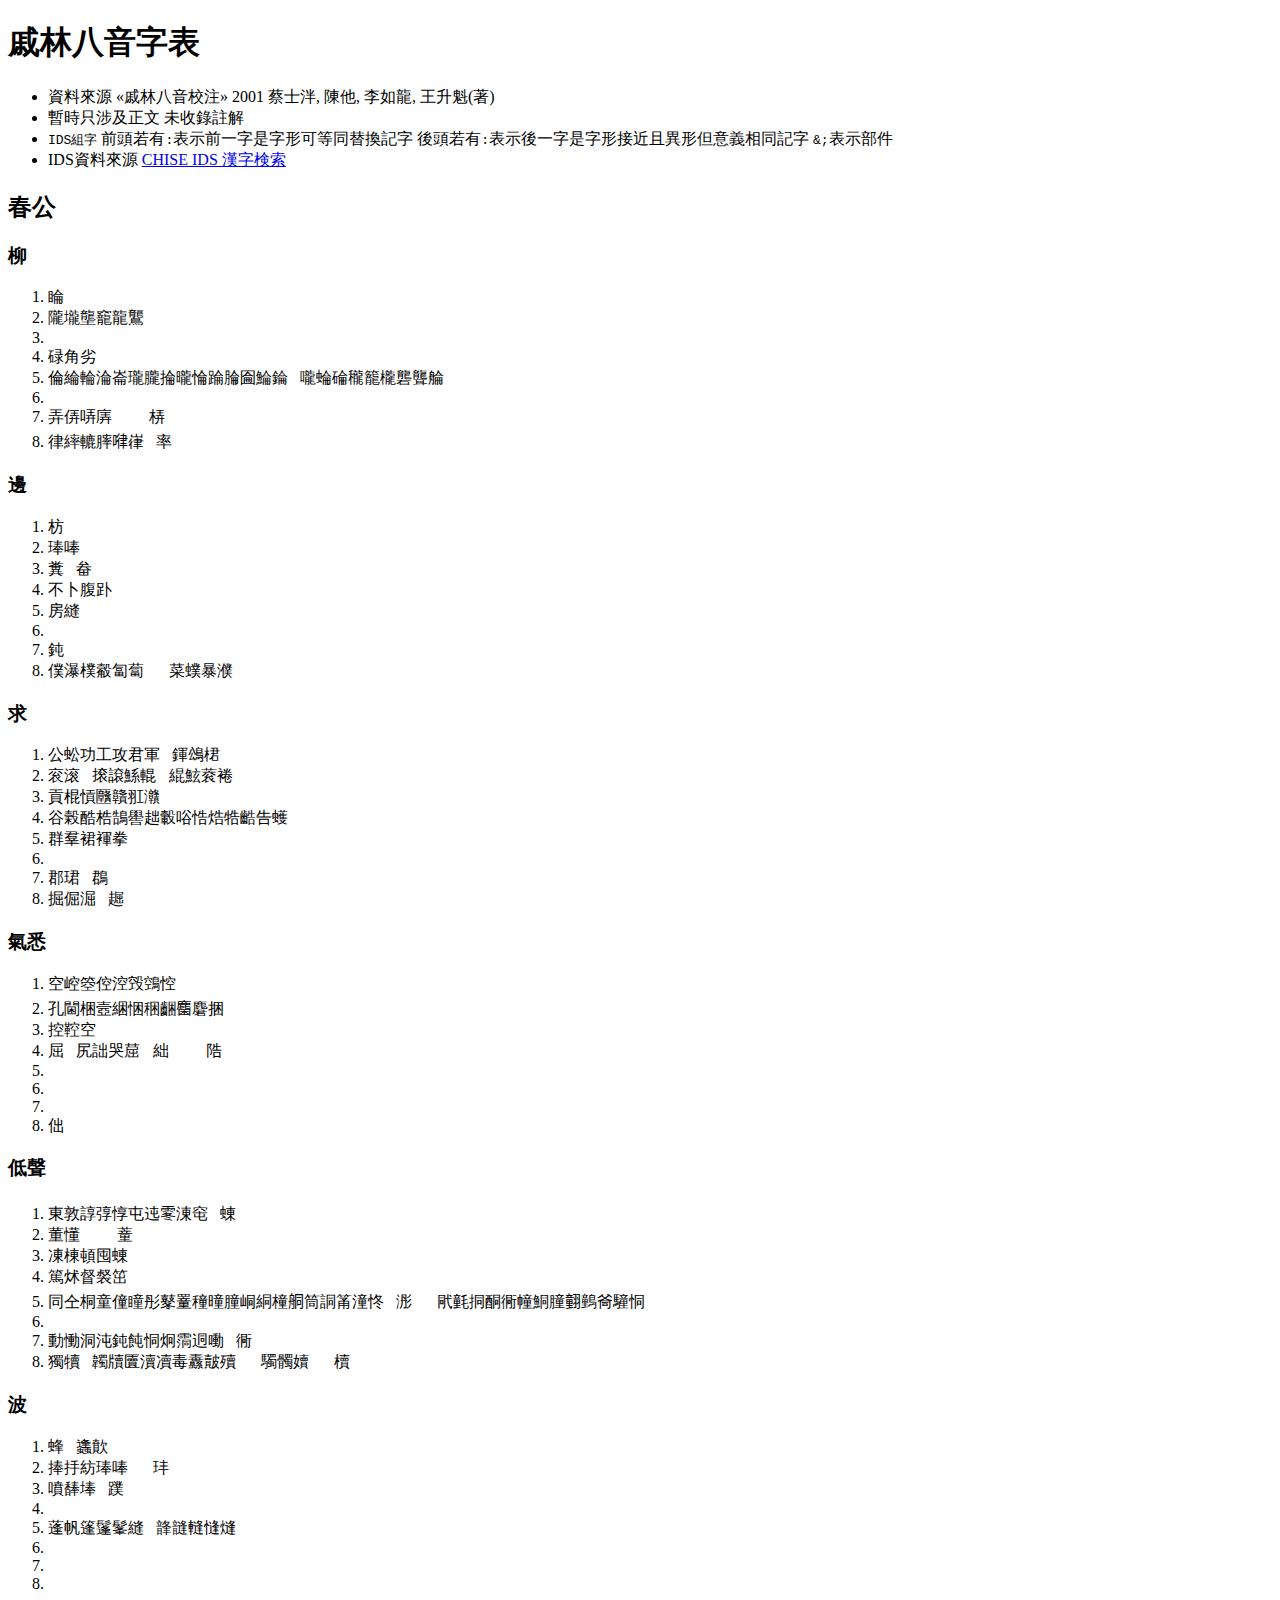
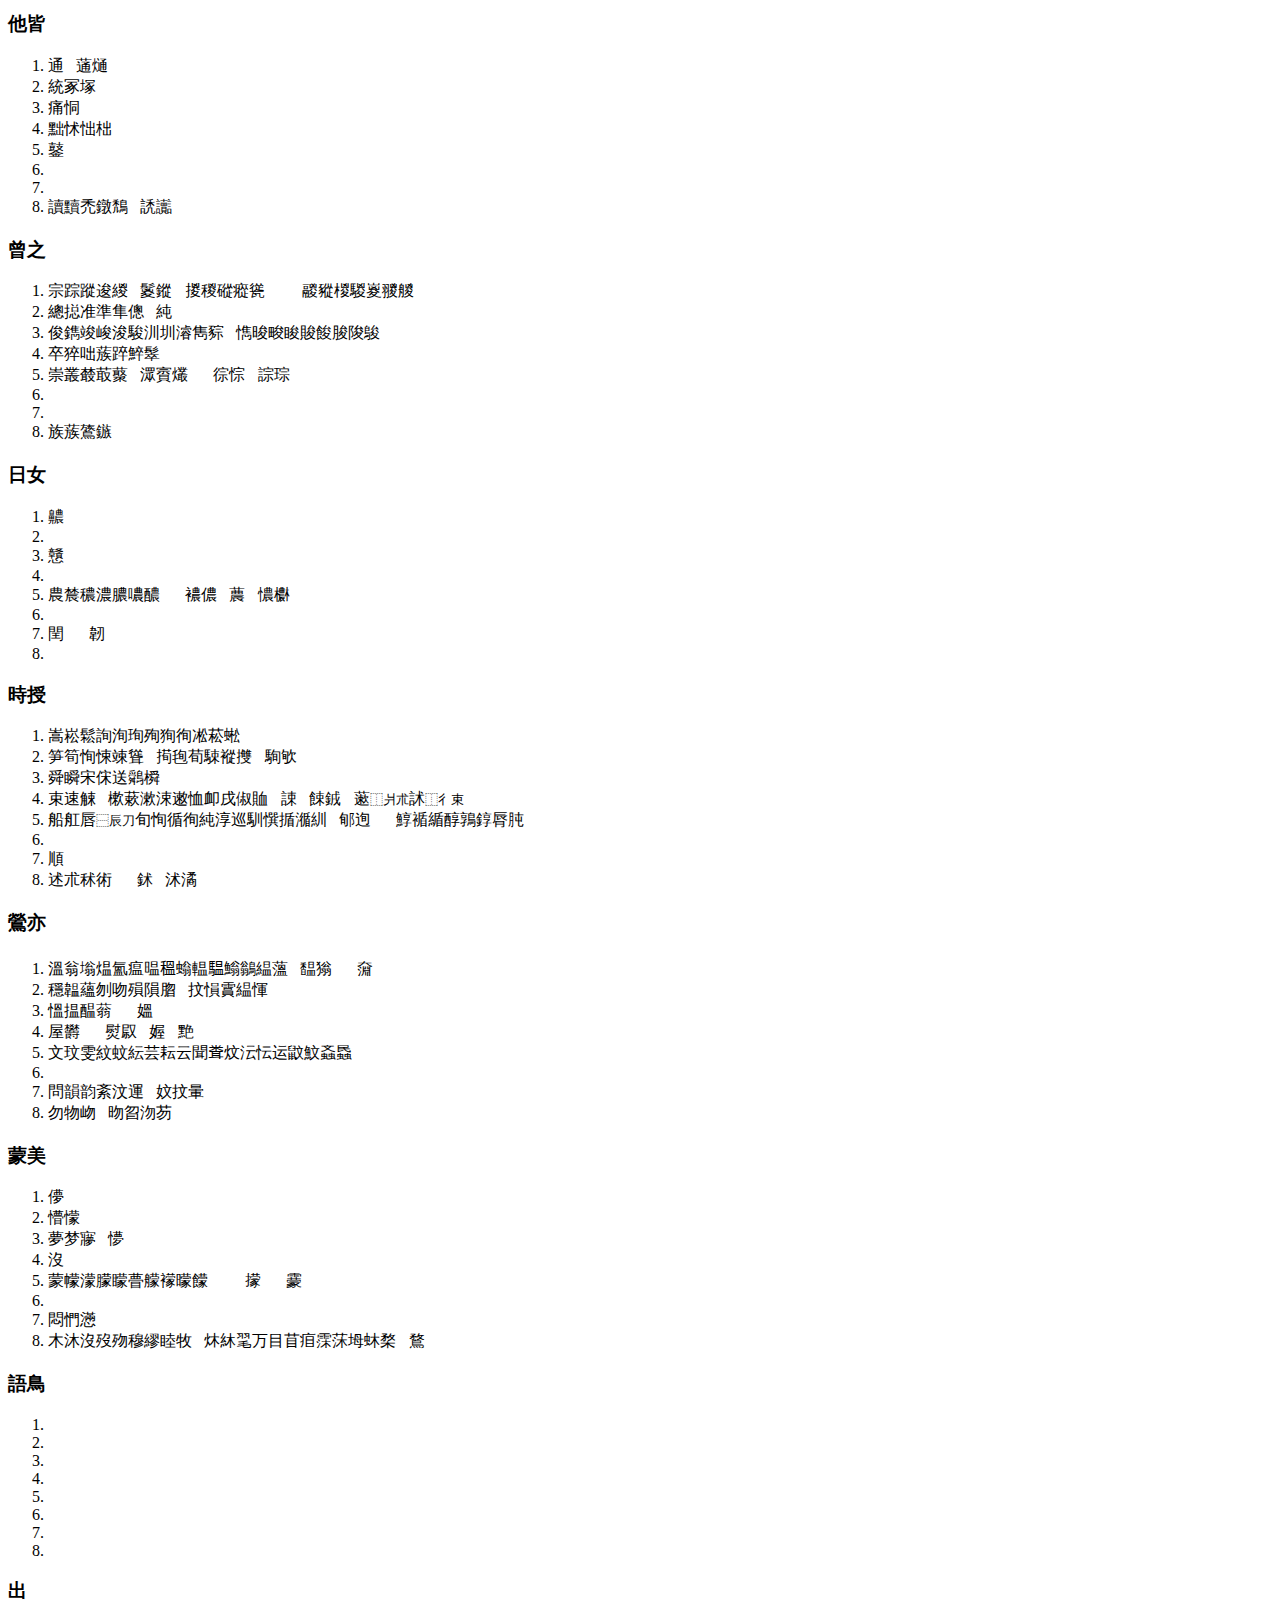
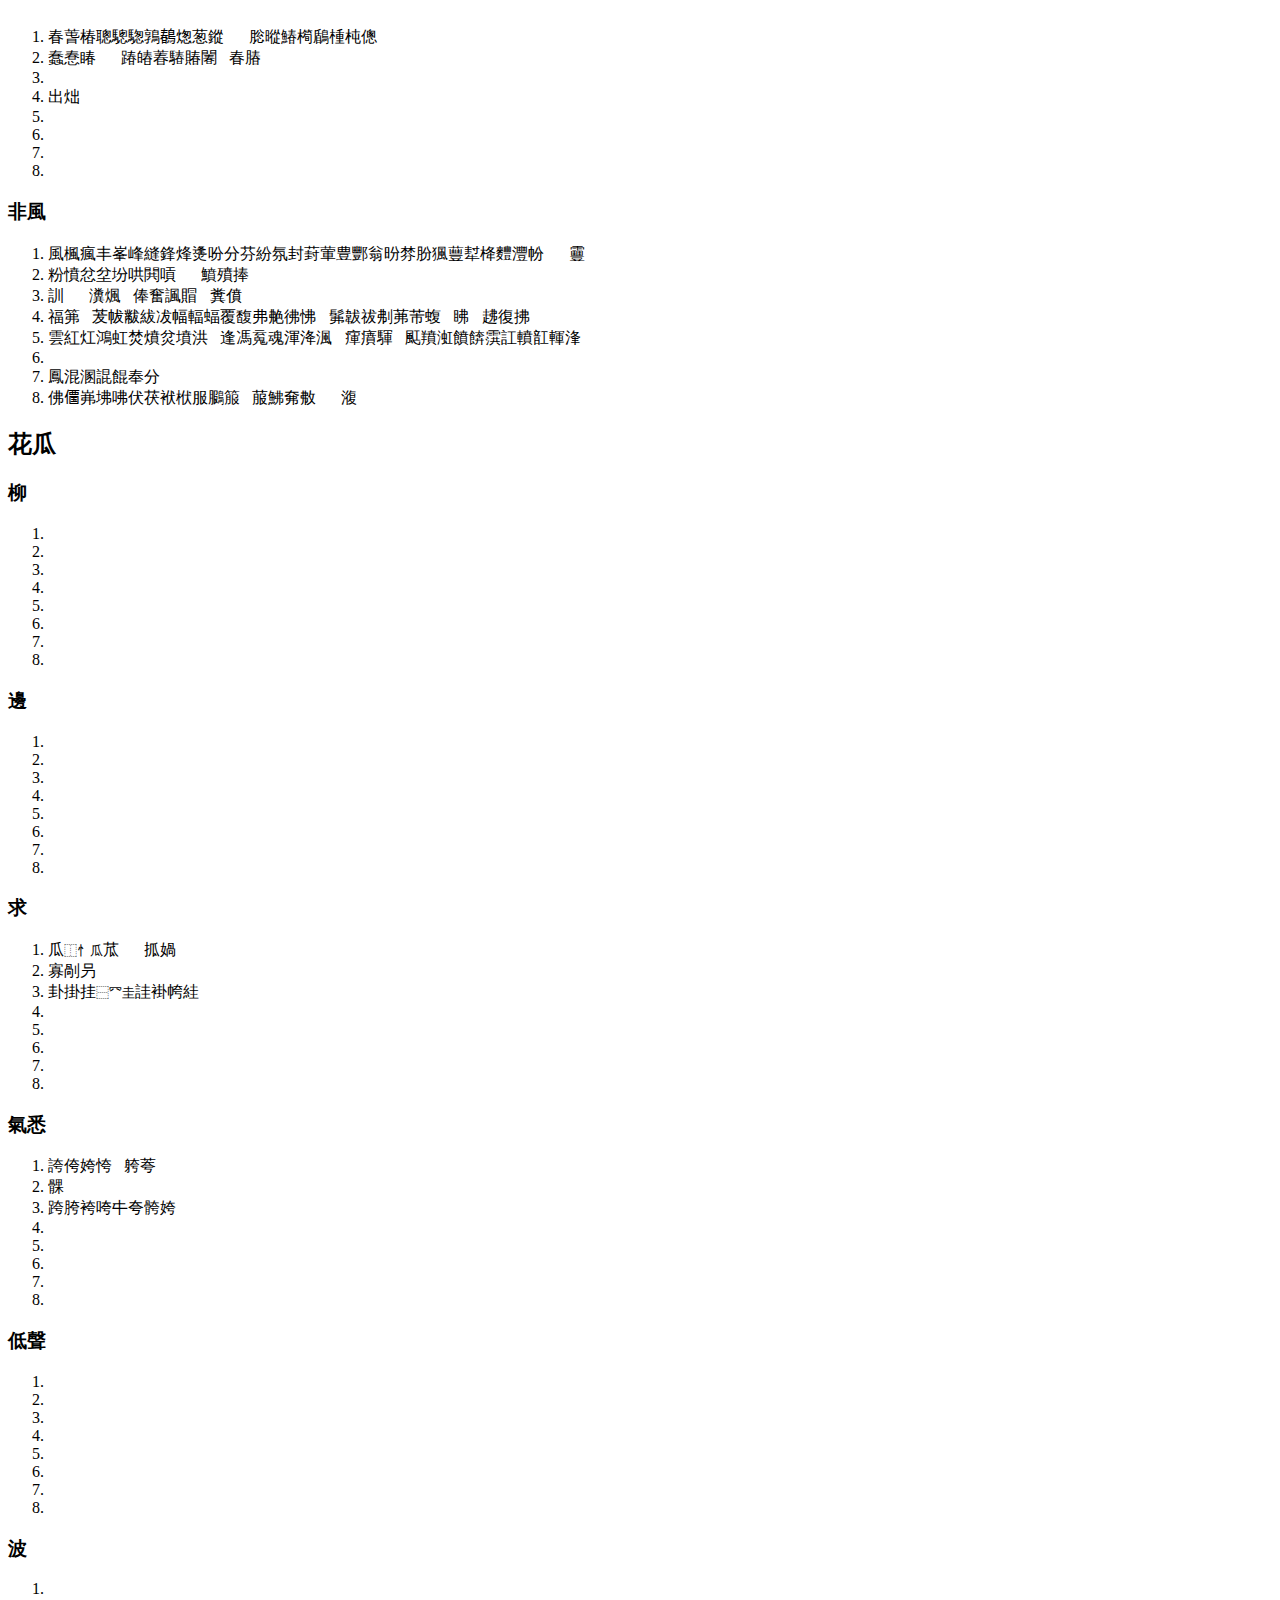
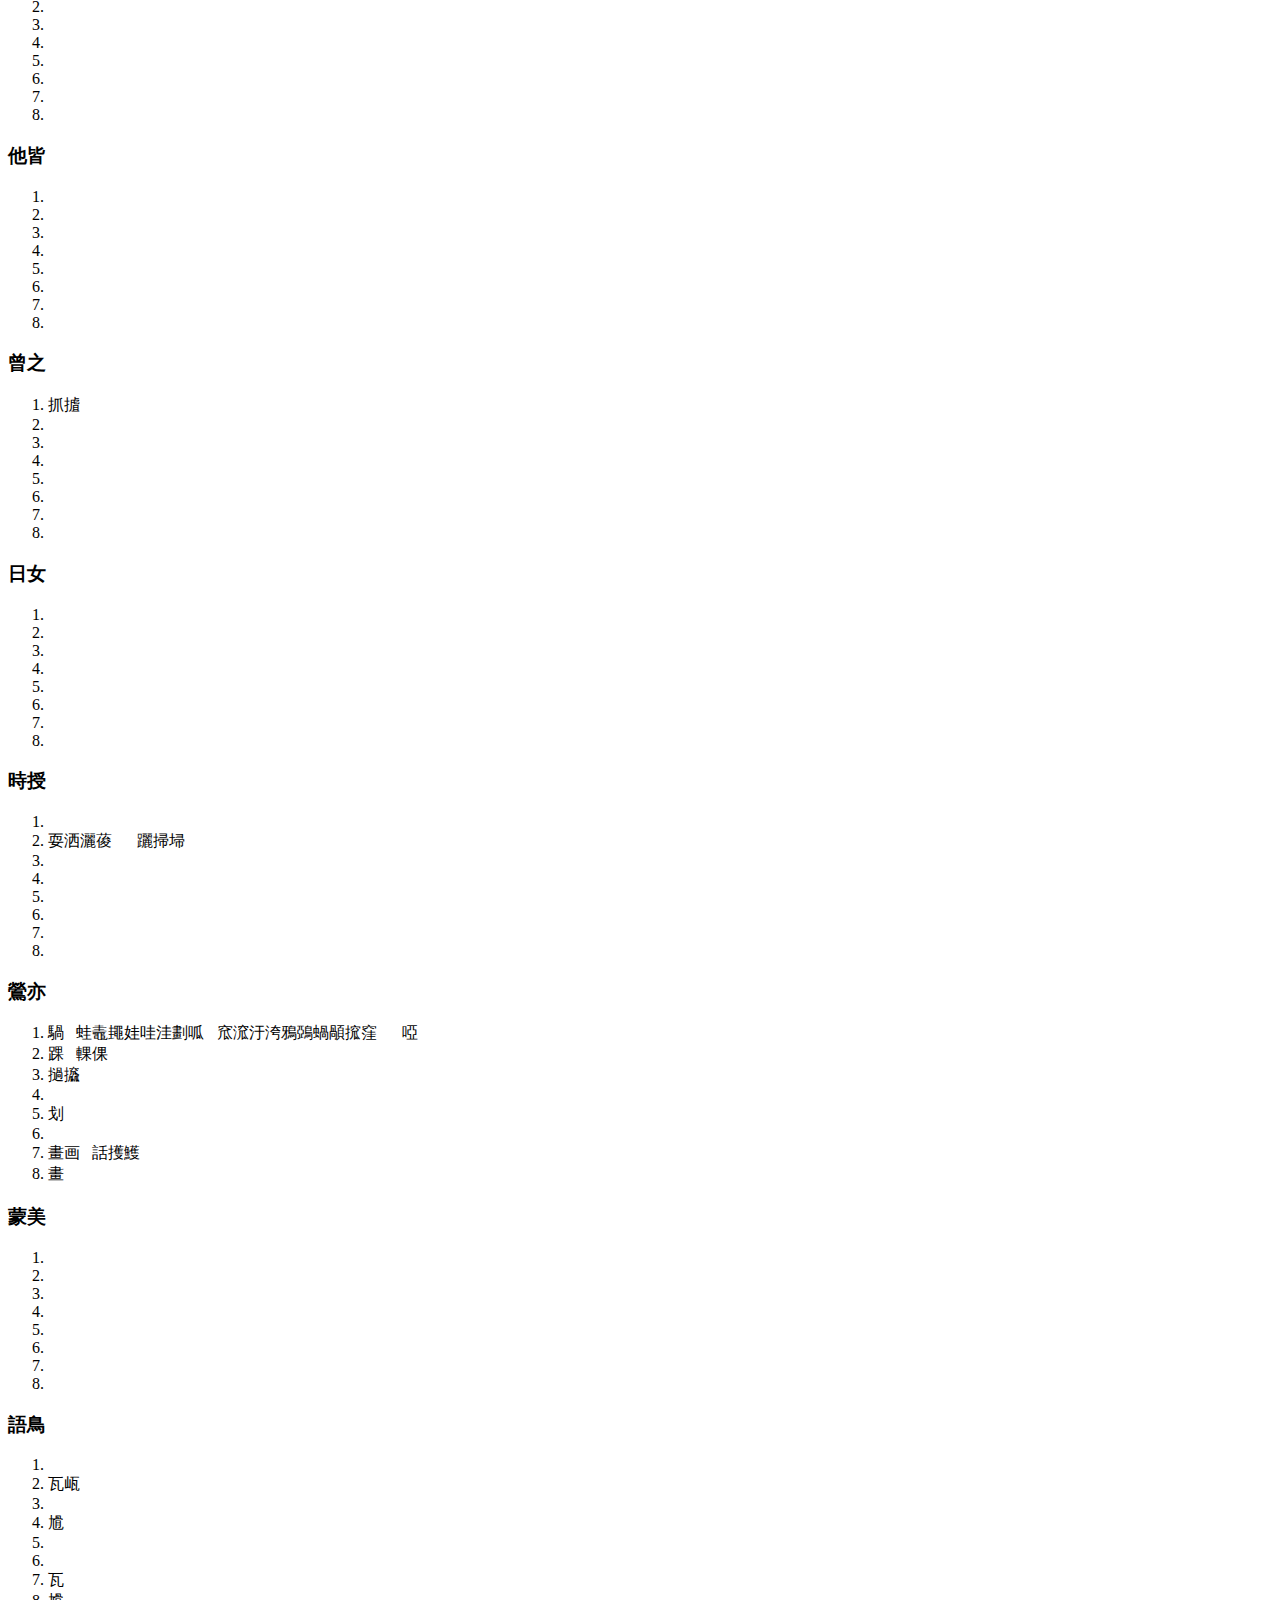
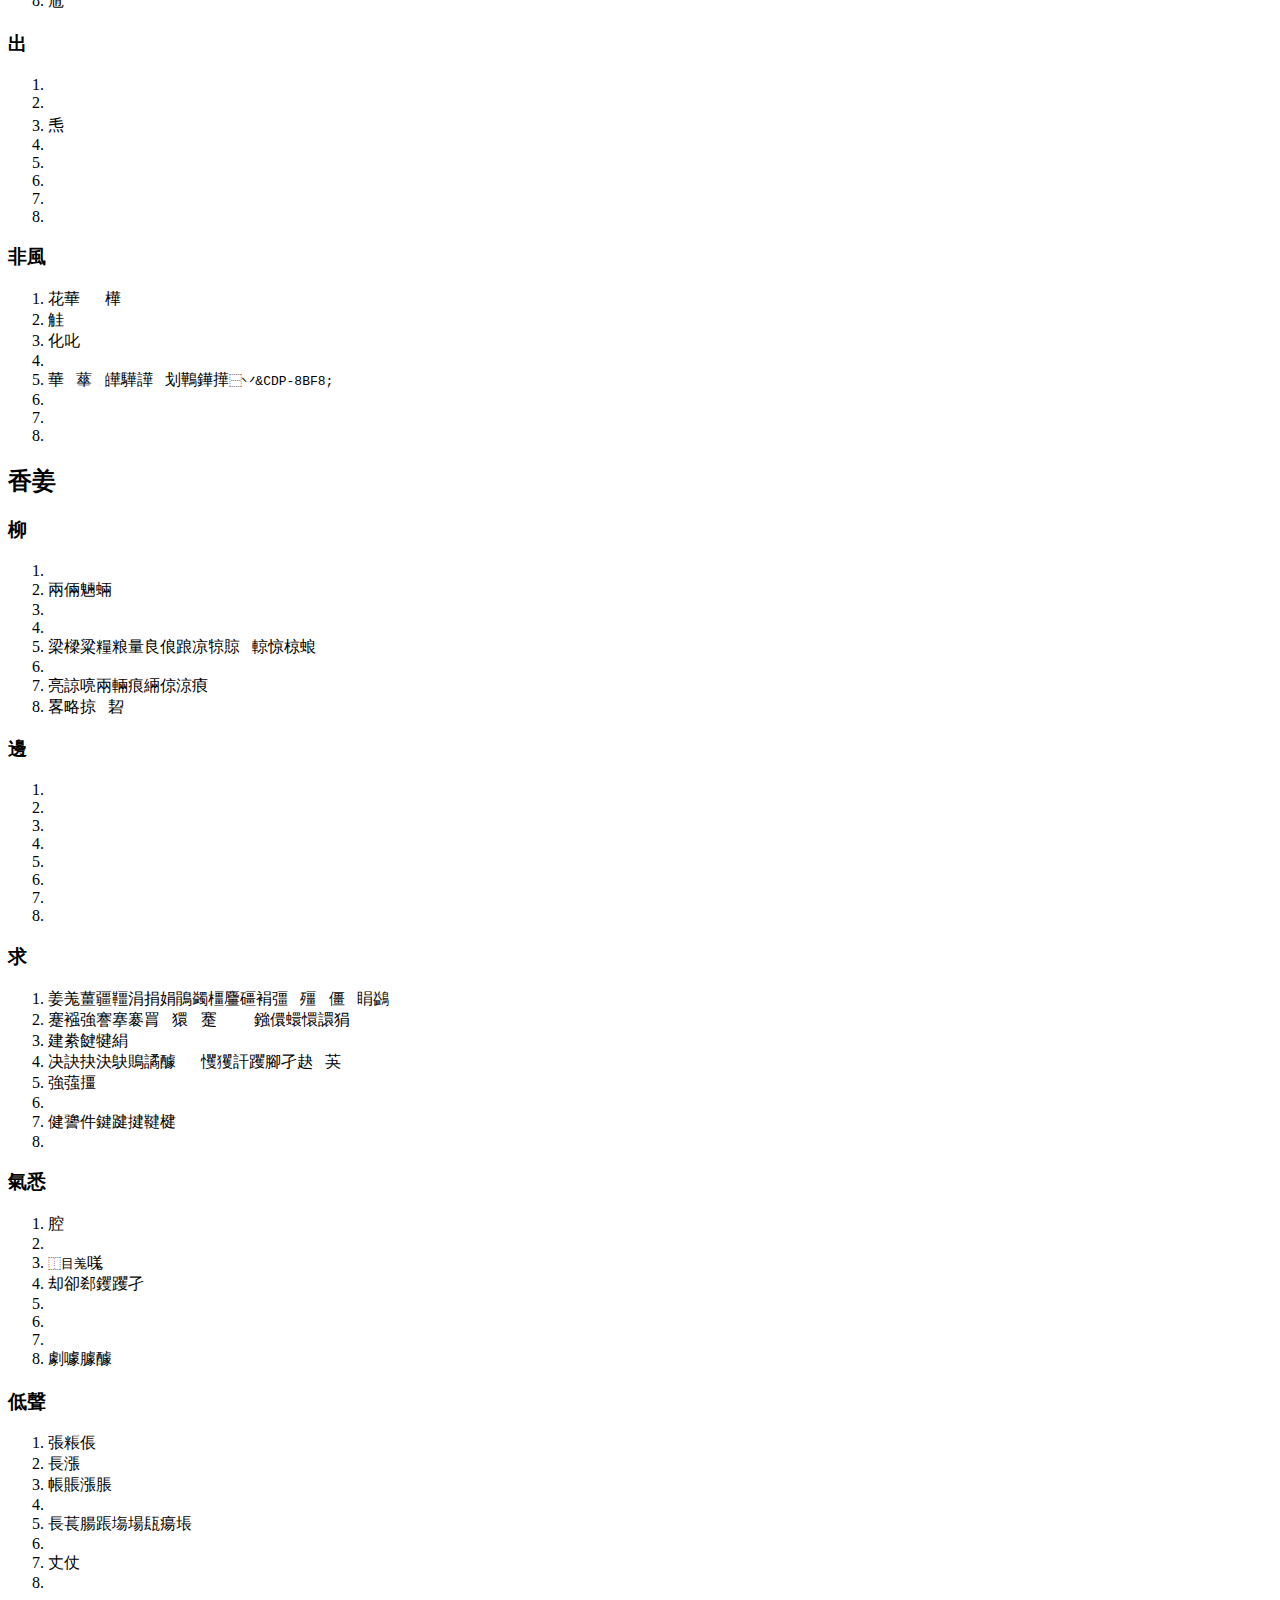
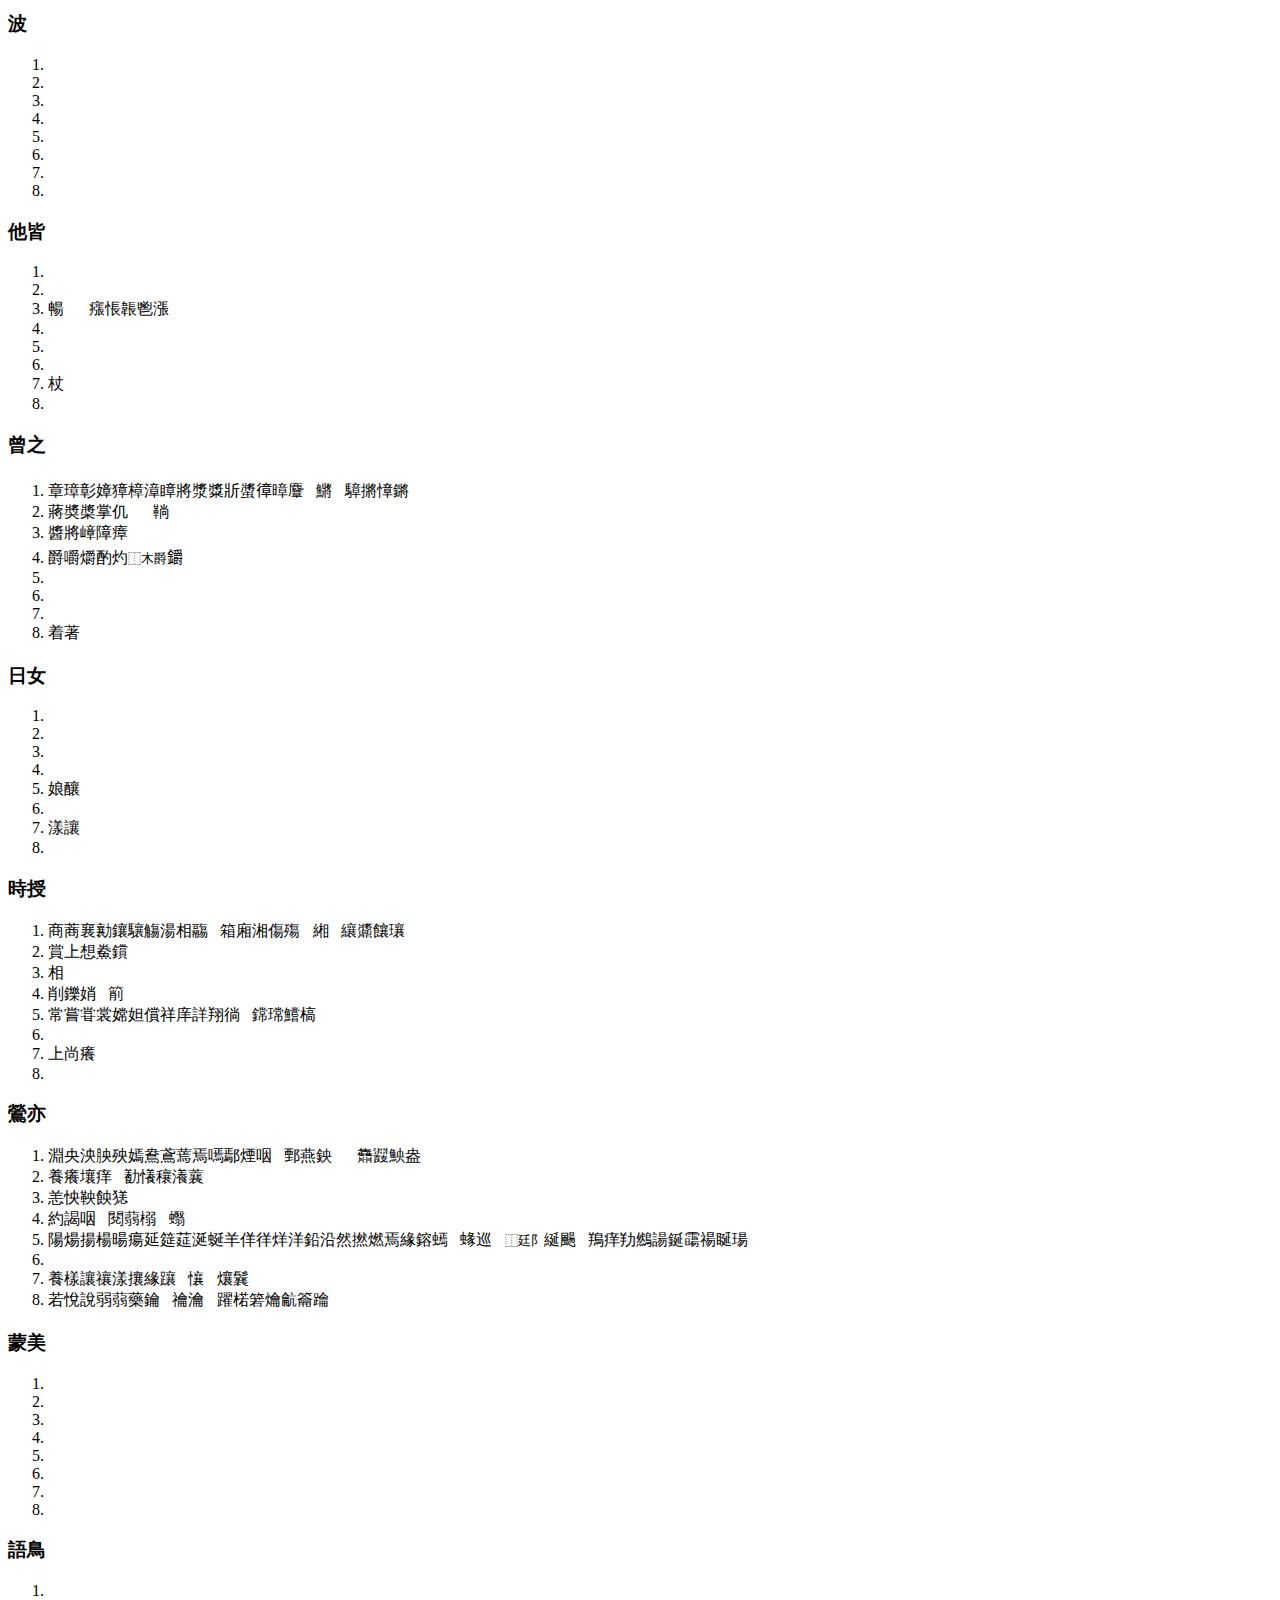
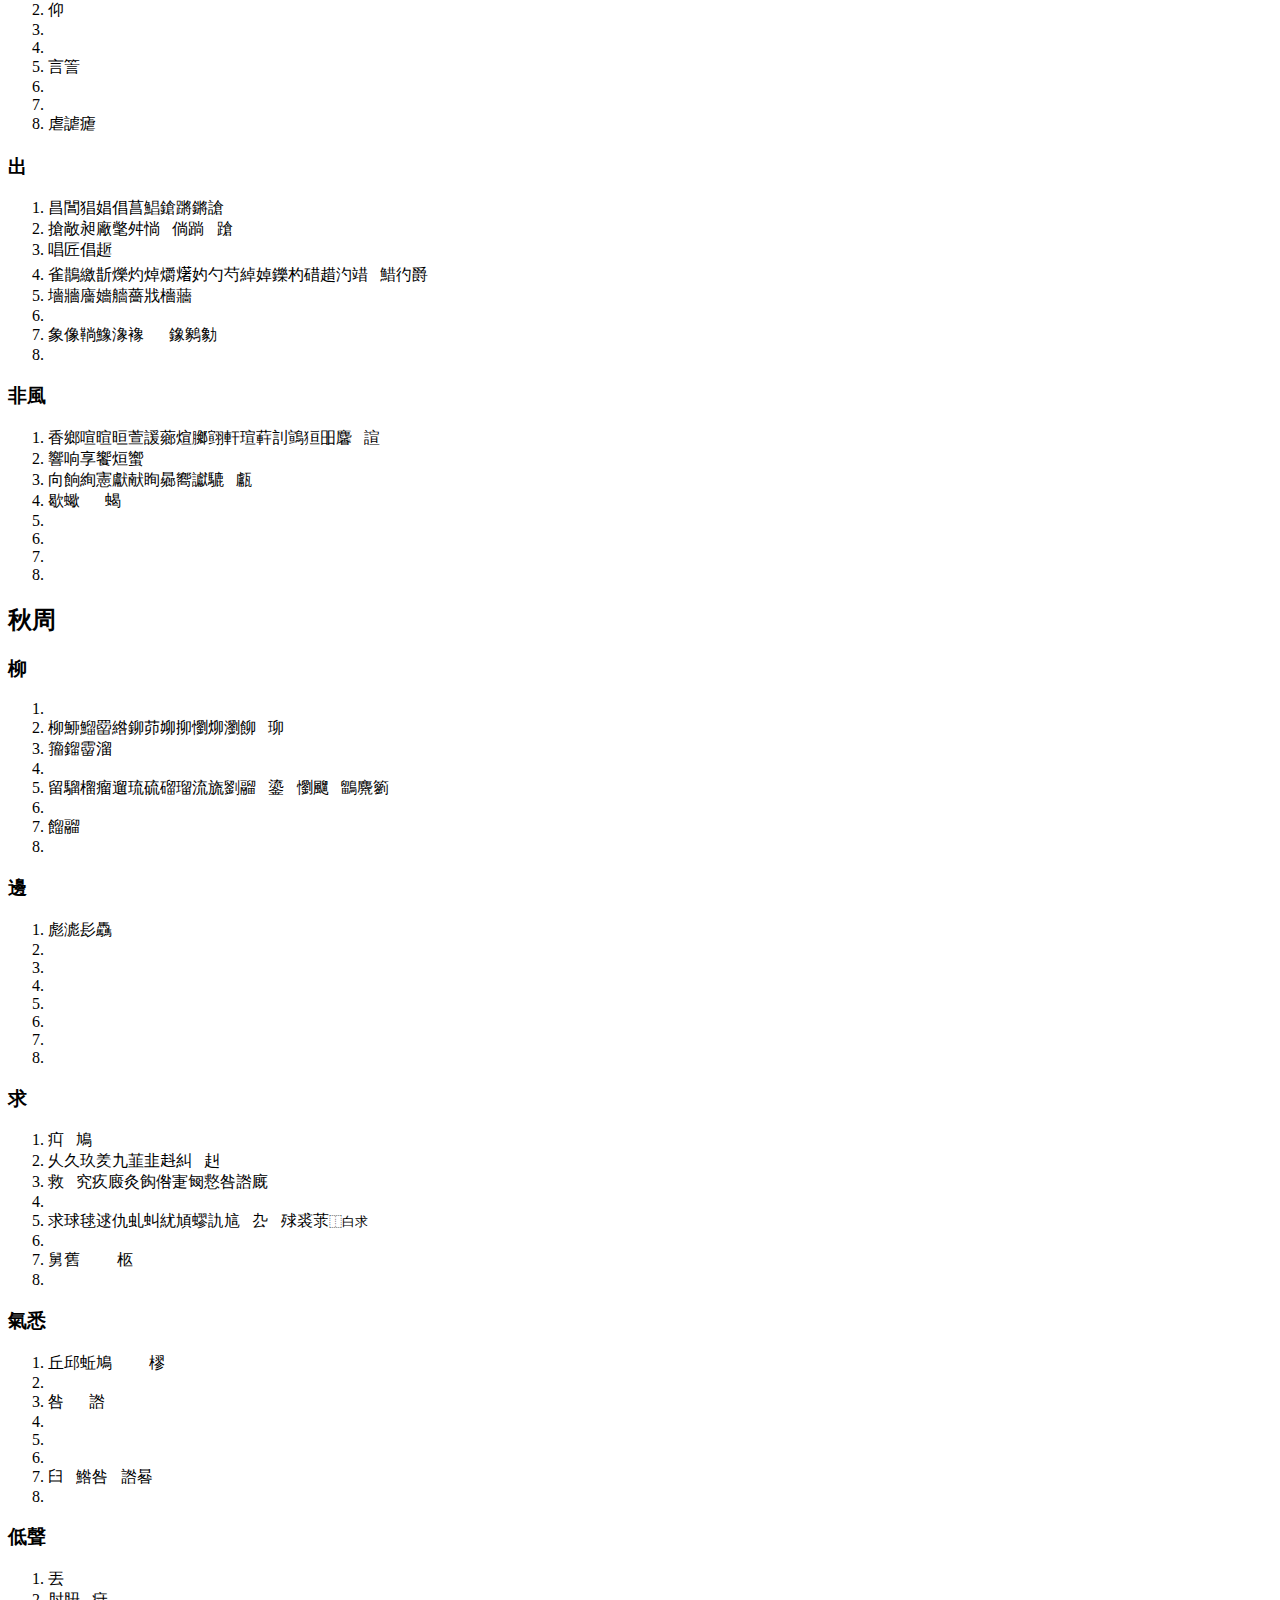
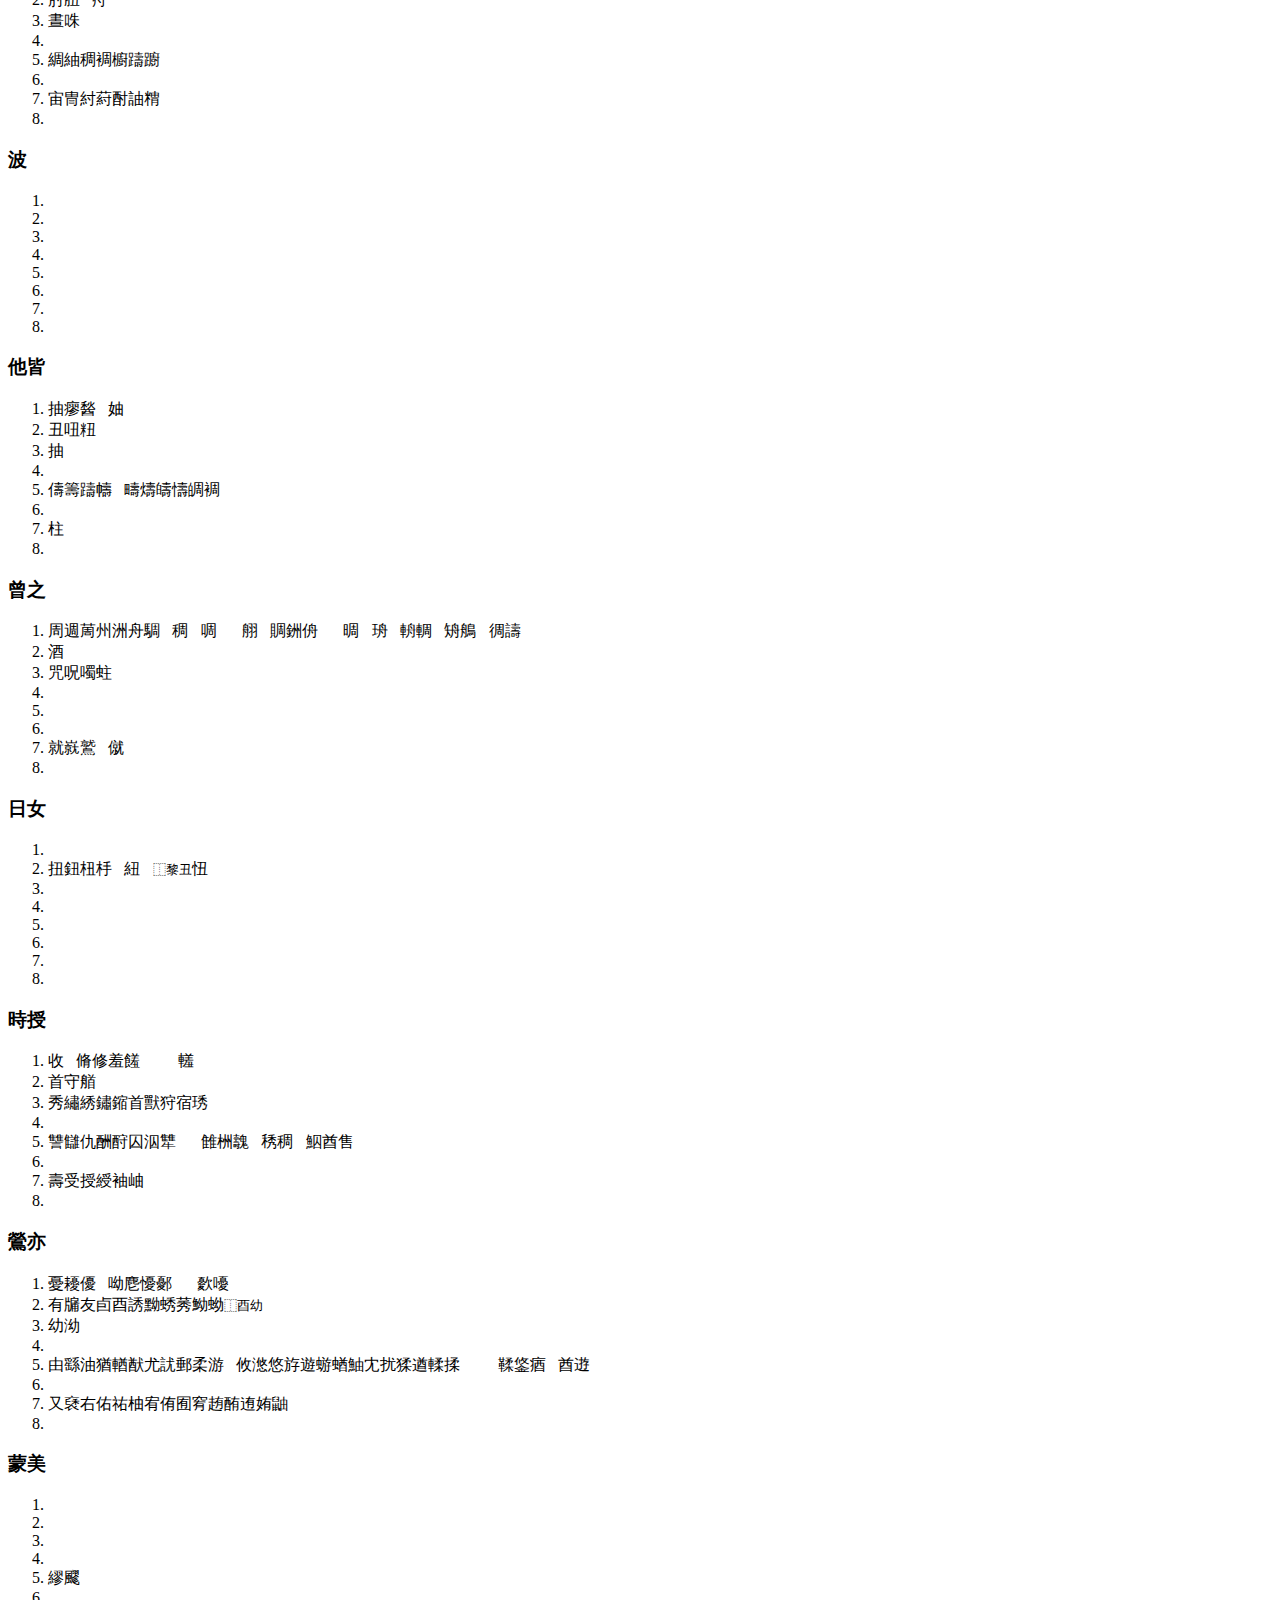
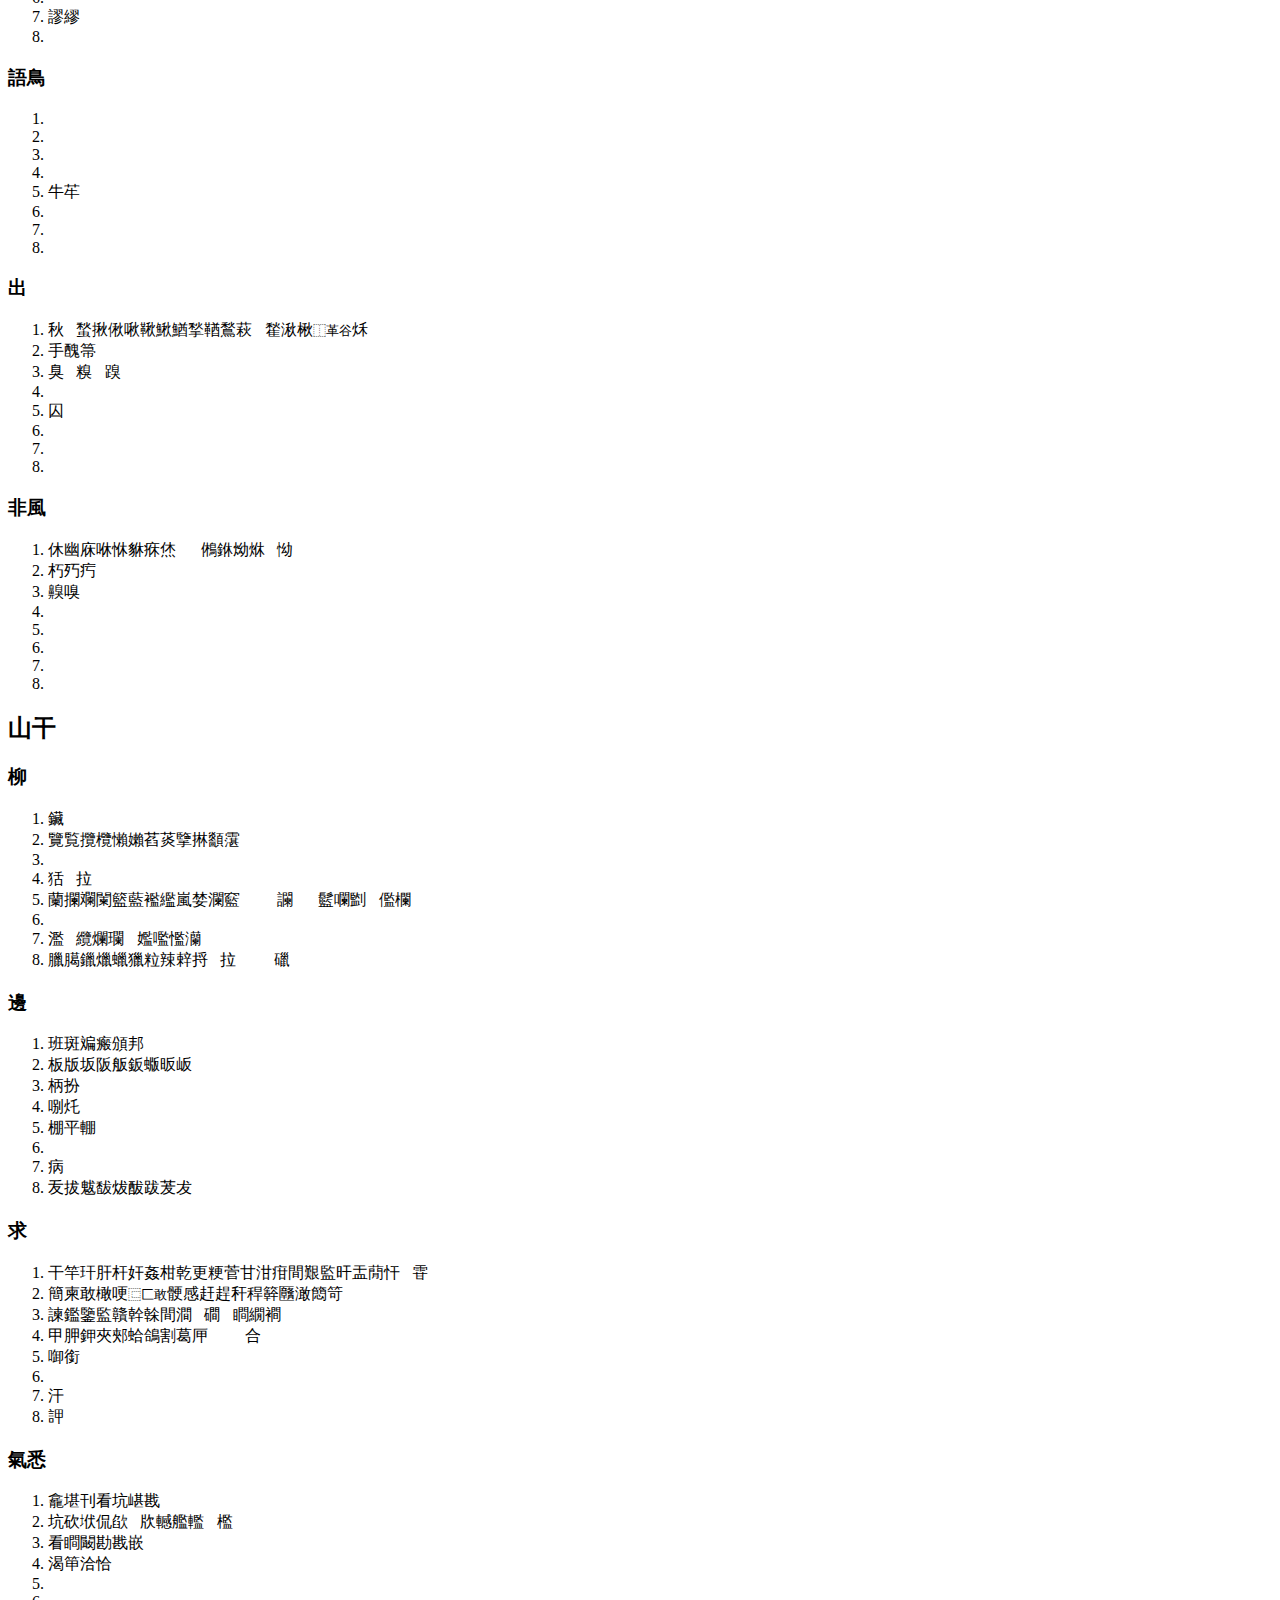
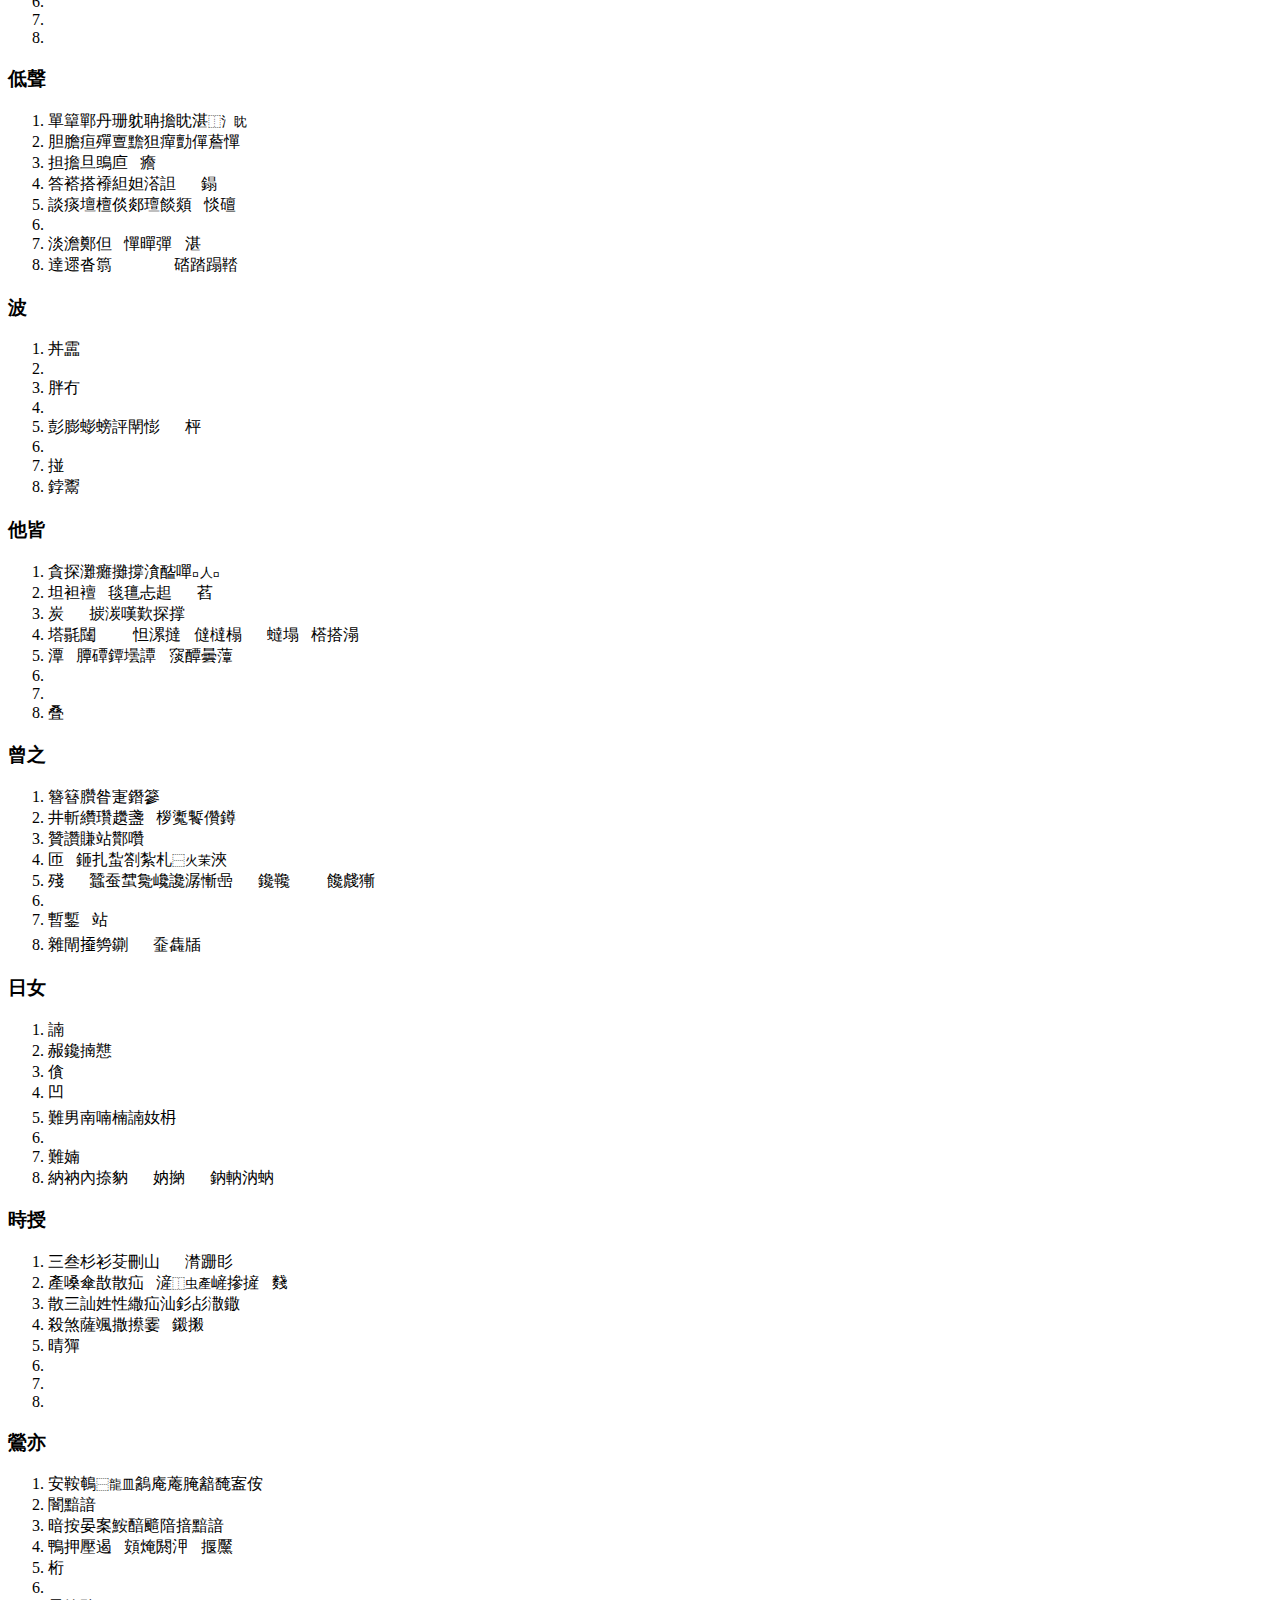
==== commit 7001006d: "戚林八音修正" ====
--- a/CikLinBekIn.html
+++ b/CikLinBekIn.html
@@ -207,7 +207,7 @@
 </ol>
 <h3><a name="gua"></a>求</h3>
 <ol>
-<li>瓜<code>⿰忄瓜</code>苽𠛒𥄼抓媧</li>
+<li>瓜<code>⿰忄瓜</code>苽𠛒𥄼㧓媧</li>
 <li>寡剮叧</li>
 <li>卦掛挂<code>⿱⺳圭</code>詿褂㡁絓</li>
 <li></li>
@@ -465,7 +465,7 @@
 <li>養癢壤痒𨱝㔦懩穰瀁蘘</li>
 <li>恙怏鞅䬬㺊𣉗</li>
 <li>約謁咽𤝱閱蒻榒𪑦蠮</li>
-<li>陽煬揚楊暘瘍延筳莛涏蜓羊佯徉烊洋鉛沿然撚燃焉緣鎔䗡𥂸蝝巡<!--code>:⿺夂巛</code-->𡋺<code>⿰廷阝</code>綖颺𤡮鴹痒劷䳿諹鋋霷禓䀽瑒</li>
+<li>陽煬揚楊暘瘍延筵莚涎蜒羊佯徉烊洋鉛沿然撚燃焉緣鎔䗡𥂸蝝巡<!--code>:⿺夂巛</code-->𡋺<code>⿰廷阝</code>綖颺𤡮鴹痒劷䳿諹鋋霷禓䀽瑒</li>
 <li></li>
 <li>養樣讓禳漾攘緣躟𧫛懹𢟣爙鬤</li>
 <li><!--code>若:⿱&M-30640;右</code-->若悅說弱蒻藥鑰𨷲禴瀹𥸤躍楉箬爚䶳籥䠯</li>
